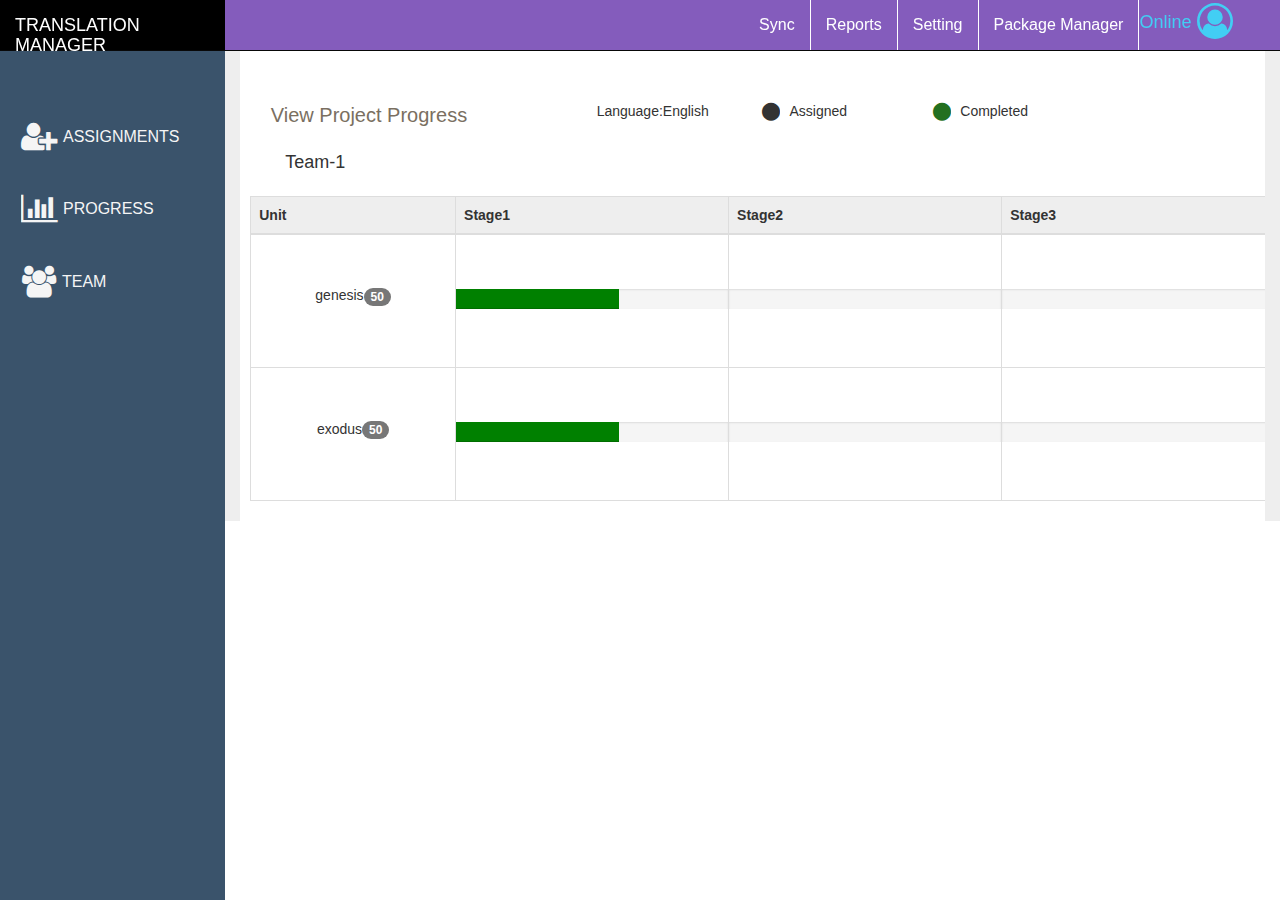
==== dashboard.html @ fa8fcc3e "change alignment of div and navbar" ====
<!DOCTYPE html>
<html lang="en">

<head>
		<link rel="stylesheet" href="https://cdnjs.cloudflare.com/ajax/libs/font-awesome/4.7.0/css/font-awesome.min.css">
    <meta charset="utf-8">
    <meta http-equiv="X-UA-Compatible" content="IE=edge">
    <meta name="viewport" content="width=device-width, initial-scale=1">
    <meta name="description" content="">
    <meta name="author" content="">

    <title></title>

    <!-- Bootstrap Core CSS -->
    <link href="css/bootstrap.min.css" rel="stylesheet">

    <!-- Custom CSS -->
    <link href="css/sb-admin.css" rel="stylesheet">

    <!-- Morris Charts CSS -->
    <link href="css/plugins/morris.css" rel="stylesheet">
    <!-- Custom Alignments -->
     <link href="css/progress.css" rel="stylesheet">
      <!--<link href="css/bootstrap-rtl.css" rel="stylesheet">-->
    
</head>
<body>
    <!-- center the page in the middle of the site .-->
  <div id="wrapper">
    <!--navigate the link-->
    <div class="navbar navbar-inverse navbar-fixed-top">
      <div class="navbar-header">
        <button type="button" class="navbar-toggle" data-toggle="collapse" data-target=".navbar-collapse">
        </button>
        <a class="navbar-brand" href="#">TRANSLATION MANAGER</a>
      </div>
    <div class="collapse navbar-collapse">
      <ul class="nav navbar-nav  navbar-right top-nav">
  	    <li><a href="#">Sync</a></li>
  	    <li><a href="#">Reports</a></li>
  	    <li><a href="#">Setting</a></li>
  	    <li><a href="#">Package Manager</a></li> 
  	    <li class="li-text-align"><p class="p1"><a href="#">Online<i class="fa fa-large fa-user-circle-o"></i></a></p></li>
      </ul>    
    </div><!--/.nav-collapse -->
    </div><!--/.navbar -->
  <div class="row-offcanvas row-offcanvas-left">
    <div id="sidebar" class="sidebar-offcanvas">
      <div class="collapse navbar-collapse navbar-ex1-collapse">
      <!--unordered list of links-->
        <ul class="nav navbar-nav side-nav">
          <li><a href="index.html"><i class="fa fa-large fa-user-plus"></i>ASSIGNMENTS </a></li>
          <li> <a href="charts.html"><i class="fa fa-large fa-bar-chart"></i>PROGRESS</a></li>
          <li><a href="tables.html"><i class="fa fa-large fa-users"></i>TEAM</a></li>
        </ul>
      </div>  
    </div>
  </div>

  <div id="page-wrapper">
  <!--Turn any fixed-width grid layout into a full-width layout-->
    <div class="container-fluid">
    <!-- fisrt row of page -->
      <div class="row row-boxing">
      <!--column of row-->
        <div class="row row-margin">
          <div class="col col-lg-4 col-text-font">View Project Progress</div>
          <div class="col col-lg-2 col-align-center">Language:English</div>      
          <div class="col col-lg-2 col-align-right"><i class="fa fa-small fa-circle"></i>Assigned</div>
          <div class="col col-lg-2 col-align-right"><i class="fa-small-color fa fa-circle"></i>Completed</div>
        </div>
      <div id="main">
      	<div class="row team-align">
          <div class="col-lg-12">
            <div class="div-align">Team-1</div>
          </div>
        </div>
  			<div class="row">
  			<div class="table-responsive">
  		      	<table class="table table-bordered table-hover">
  		          <thead>
  		              <tr class="tr-color">
  		                  <th>Unit</th>
  		                  <th>Stage1</th>
  		                  <th>Stage2</th>
  		                  <th>Stage3</th>
  		              </tr>
  		          </thead>
  		          <tbody>
  		              <tr>
  		                <td class="td-width">
  		                  	<p class="td-text-align">genesis<span class="badge">50</span></p>	
  						</td>
  		                <td>
  		                  	<div class="progress">
  							<div class="progress-bar" role="progressbar" aria-valuenow="50" aria-valuemin="0" aria-valuemax="100" style="width:60%">
  							<span class="sr-only">70% Complete</span>
  							</div>
  							</div>
  		                </td>
  		                <td>
  	                	  	<div class="progress">
  							<div class="progress-bar" role="progressbar" aria-valuenow="50" aria-valuemin="0" aria-valuemax="100" style="width:0%">
  									<span class="sr-only">70% Complete</span>
  							</div>
  							</div>
  						</td>
  	                  	<td>
  		                  	<div class="progress">
  								<div class="progress-bar" role="progressbar" aria-valuenow="50" aria-valuemin="0" aria-valuemax="100" style="width:0%">
  										<span class="sr-only">70% Complete</span>
  							</div>
  							</div>
  		                </td>
  		              </tr>
  		              <tr>
  		                  	<td>
  		                  		<p class="td-text-align">exodus<span class="badge">50</span></p>	
  		                  	</td>
  		                  	<td>
  		                  		<div class="progress">
  									<div class="progress-bar" role="progressbar" aria-valuenow="50" aria-valuemin="0" aria-valuemax="100" style="width:60%">
  										<span class="sr-only">70% Complete</span>
  									</div>
  								</div>
  		                  	</td>
  		                  	<td>
  		                  		<div class="progress">
  									<div class="progress-bar" role="progressbar" aria-valuenow="50" aria-valuemin="0" aria-valuemax="100" style="width:0%">
  										<span class="sr-only">70% Complete</span>
  									</div>
  								</div>
  							</td>
  		                  	<td>
  		                  		<div class="progress">
  									<div class="progress-bar" role="progressbar" aria-valuenow="50" aria-valuemin="0" aria-valuemax="100" style="width:0%">
  										<span class="sr-only">70% Complete</span>
  									</div>
  								</div>
  		                  	</td>
  		              	</tr>
  		          	</tbody>
  		      	</table>
		 	      </div>
          </div>
  	    </div>
  	  </div>   
    </div>
  </div>
  </div>
</body>
</html>
---- css/sb-admin.css ----
/*!
 * Start Bootstrap - SB Admin (http://startbootstrap.com/)
 * Copyright 2013-2016 Start Bootstrap
 * Licensed under MIT (https://github.com/BlackrockDigital/startbootstrap/blob/gh-pages/LICENSE)
 */

/* Global Styles */

body {
    margin-top: 100px;
    background-color: #222;
}

@media(min-width:768px) {
    body {
        margin-top: 50px;
    }
}

#wrapper {
    padding-left: 0;
}

#page-wrapper {
    width: 100%;
    padding:0;
    background-color:white;
}

.huge {
    font-size: 50px;
    line-height: normal;
}

@media(min-width:768px) {
    #wrapper {
        padding-left: 225px;
    }

    #page-wrapper {
        padding: 10px;
    }
}

/* Top Navigation */

.top-nav {
    padding: 0 15px;
}

.top-nav>li {
    display: inline-block;
    float: left;
}

.top-nav>li>a {
    padding-top: 15px;
    padding-bottom: 15px;
    line-height: 20px;
    color: #999;
}

.top-nav>li>a:hover,
.top-nav>li>a:focus,
.top-nav>.open>a,
.top-nav>.open>a:hover,
.top-nav>.open>a:focus {
    color: #fff;
    background-color: #000;
}

.top-nav>.open>.dropdown-menu {
    float: left;
    position: absolute;
    margin-top: 0;
    border: 1px solid rgba(0,0,0,.15);
    border-top-left-radius: 0;
    border-top-right-radius: 0;
    background-color: #fff;
    -webkit-box-shadow: 0 6px 12px rgba(0,0,0,.175);
    box-shadow: 0 6px 12px rgba(0,0,0,.175);
}

.top-nav>.open>.dropdown-menu>li>a {
    white-space: normal;
}

ul.message-dropdown {
    padding: 0;
    max-height: 250px;
    overflow-x: hidden;
    overflow-y: auto;
}

li.message-preview {
    width: 275px;
    border-bottom: 1px solid rgba(0,0,0,.15);
}

li.message-preview>a {
    padding-top: 15px;
    padding-bottom: 15px;
}

li.message-footer {
    margin: 5px 0;
}

ul.alert-dropdown {
    width: 200px;
}

/* Side Navigation */

@media(min-width:768px) {
    .side-nav {
        position: fixed;
        top: 51px;
        left: 225px;
        width: 225px;
        margin-left: -225px;
        border: none;
        border-radius: 0;
        overflow-y: auto;
        background-color: #222;
        bottom: 0;
        overflow-x: hidden;
        padding-bottom: 40px;
    }

    .side-nav>li>a {
        width: 225px;
    }

    .side-nav li a:hover,
    .side-nav li a:focus {
        outline: none;
        background-color: #000 !important;
    }
}

.side-nav>li>ul {
    padding: 0;
}

.side-nav>li>ul>li>a {
    display: block;
    padding: 10px 15px 10px 38px;
    text-decoration: none;
    color: #999;
}

.side-nav>li>ul>li>a:hover {
    color: #fff;
}

/* Flot Chart Containers */

.flot-chart {
    display: block;
    height: 400px;
}

.flot-chart-content {
    width: 100%;
    height: 100%;
}

/* Custom Colored Panels */

.huge {
    font-size: 40px;
}

.panel-green {
    border-color: #5cb85c;
}

.panel-green > .panel-heading {
    border-color: #5cb85c;
    color: #fff;
    background-color: #5cb85c;
}

.panel-green > a {
    color: #5cb85c;
}

.panel-green > a:hover {
    color: #3d8b3d;
}

.panel-red {
    border-color: #d9534f;
}

.panel-red > .panel-heading {
    border-color: #d9534f;
    color: #fff;
    background-color: #d9534f;
}

.panel-red > a {
    color: #d9534f;
}

.panel-red > a:hover {
    color: #b52b27;
}

.panel-yellow {
    border-color: #f0ad4e;
}

.panel-yellow > .panel-heading {
    border-color: #f0ad4e;
    color: #fff;
    background-color: #f0ad4e;
}

.panel-yellow > a {
    color: #f0ad4e;
}

.panel-yellow > a:hover {
    color: #df8a13;
}
---- css/plugins/morris.css ----
.morris-hover{position:absolute;z-index:1000}.morris-hover.morris-default-style{border-radius:10px;padding:6px;color:#666;background:rgba(255,255,255,0.8);border:solid 2px rgba(230,230,230,0.8);font-family:sans-serif;font-size:12px;text-align:center}.morris-hover.morris-default-style .morris-hover-row-label{font-weight:bold;margin:0.25em 0}
.morris-hover.morris-default-style .morris-hover-point{white-space:nowrap;margin:0.1em 0}
---- css/progress.css ----
body{
  background-color:white;
}
.navbar-inverse{
  background-color: #845cbc !important;
  }
.navbar-header{
  background-color: #000000;
  float:left;
  width:225px;
  }
.table {
width: 100%;
max-width: 100%;
margin-bottom:2%;
margin-left: 1%;
  }
.thead{
padding:20% !important;
  }
.side-nav{
background-color: #3a536b !important;
padding-top: 3%;
  }
  .side-nav>li{
  padding-top: 10%;
  }
.progress{
padding:0px;
border-radius: 0px;
margin-top:20%;
margin-bottom:20%;

  }
  .row{
    margin-left: 0%;
    margin-right: 0%;
    }
.progress-bar{
background-color: green;
  }
table>tbody>tr>td{
padding:0% !important
  } 
.progress-bar-color{
  }
.td-text-align{
text-align:center;
padding-top:25%;
padding-bottom:25%; 
  }
.tr-color{
background-color:#eeeeee; 
  }
.td-width{
width:20%;
  }
.col-align-center{
font-size:14px; 
  }
.col-align-right{
    float: right;
    flex-direction: row;
}
.col-text-font{
font-size:20px;
color:#7a6f61;
padding-left: 3%;
  }
.row-boxing{
padding-top:5%;
background-color:white;
  }
.top-nav>li>a{
font-size: 16px;
color:white !important; 
border-right: 1px solid white;
font-family: Arial, Helvetica, sans-serif;
  }
  .top-nav>li {
    display: inline-block;
    float: left;
}
.fa>p>a>i {
color:#42cef4;
  }
.top-nav>li>p>a{
font-size: 18px;
color:#42cef4;
  }
.p1 {
padding-bottom: 0px;    
padding-top: 10%;
  }
.navbar-inverse .navbar-brand {
color: #f5f5f5;
  }
  table>tbody>tr>td{
          padding:0% !important
          
        }
.fa-large{
margin-left: 20px;
transform:scale(2,2);
padding-right:10px; 
  }
.side-nav>li>a{
font-size: 16px;
color:#f5f5f5;
font-family: Arial, Helvetica, sans-serif;
  }
.div-align{
font-size:18px;
padding-left:1%;
background-color: white;
margin-bottom:2%;
  }
.fa-small-color{
  padding-right:10px;
color:#237020;
transform:scale(1.5,1.5);
  }
  .fa-small{
  padding-right:10px;
  transform:scale(1.5,1.5);
  }
.navbar-right {
float: right !important;
margin-right:2%;
  }
  .th-text-align{
    text-align: center;
    background-color:#dbdcff;
}
  #page-wrapper {
    width: 100%;
    padding: 0;
    background-color: #eee;
}
.team-align{
  padding-left:2%;
  padding-top:2%;
}
#main {
  height:100%;
  overflow:auto;
}
.row-margin{
  display:flex;
  -webkit-flex;
}
#sidebar {
  width: inherit;
  min-width: 220px;
  max-width: 220px;
  background-color:#f5f5f5;
  float: left;
  height:100%;
  position:relative;
  overflow-y:auto;
  overflow-x:hidden;
}

@media screen and (max-width: 768px) {
  .row-offcanvas {
    position: relative;
    -webkit-transition: all 0.25s ease-out;
    -moz-transition: all 0.25s ease-out;
    transition: all 0.25s ease-out;
    width:calc(100% + 220px);
  }
    
  .row-offcanvas-left
  {
    left: -220px;
  }

  .row-offcanvas-left.active {
    left: 0;
  }

  .sidebar-offcanvas {
    position: absolute;
    top: 0;
  }
}
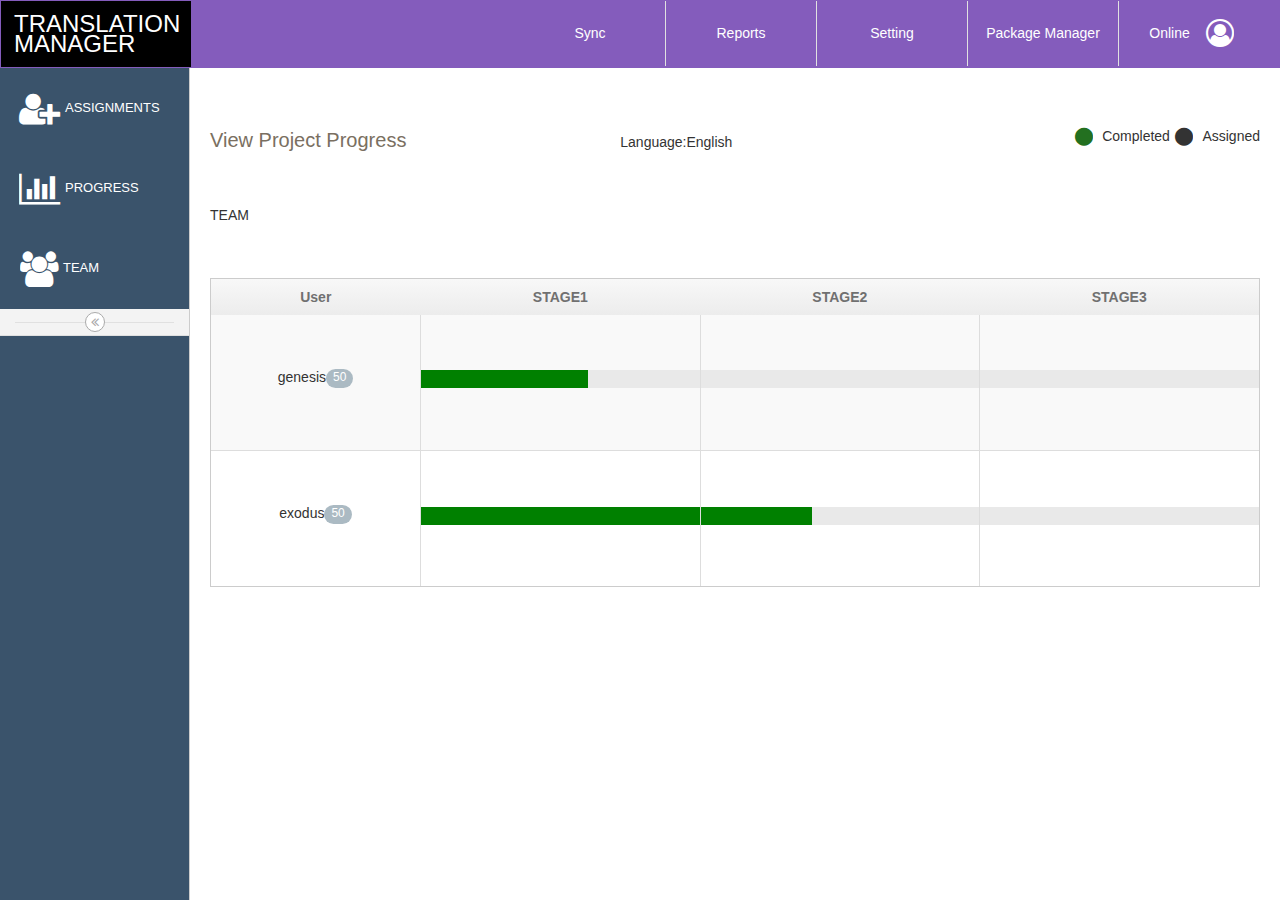
==== commit 5254d283: "dashboard changed" ====
--- a/dashboard.html
+++ b/dashboard.html
@@ -1,153 +1,380 @@
-
 <!DOCTYPE html>
 <html lang="en">
-
-<head>
+	<head>
+		<meta http-equiv="X-UA-Compatible" content="IE=edge,chrome=1" />
+		<meta charset="utf-8" />
+		<title>Dashoard</title>
+
+		<meta name="description" content="Draggabble Widget Boxes with Persistent Position and State" />
+		<meta name="viewport" content="width=device-width, initial-scale=1.0, maximum-scale=1.0" />
+
+		<!-- bootstrap & fontawesome -->
+		<link rel="stylesheet" href="assets/css/bootstrap.min.css" />
+		<link rel="stylesheet" href="assets/css/ace.min.css" class="ace-main-stylesheet" id="main-ace-style" />
 		<link rel="stylesheet" href="https://cdnjs.cloudflare.com/ajax/libs/font-awesome/4.7.0/css/font-awesome.min.css">
-    <meta charset="utf-8">
-    <meta http-equiv="X-UA-Compatible" content="IE=edge">
-    <meta name="viewport" content="width=device-width, initial-scale=1">
-    <meta name="description" content="">
-    <meta name="author" content="">
-
-    <title></title>
-
-    <!-- Bootstrap Core CSS -->
-    <link href="css/bootstrap.min.css" rel="stylesheet">
-
-    <!-- Custom CSS -->
-    <link href="css/sb-admin.css" rel="stylesheet">
-
-    <!-- Morris Charts CSS -->
-    <link href="css/plugins/morris.css" rel="stylesheet">
-    <!-- Custom Alignments -->
-     <link href="css/progress.css" rel="stylesheet">
-      <!--<link href="css/bootstrap-rtl.css" rel="stylesheet">-->
-    
-</head>
-<body>
-    <!-- center the page in the middle of the site .-->
-  <div id="wrapper">
-    <!--navigate the link-->
-    <div class="navbar navbar-inverse navbar-fixed-top">
-      <div class="navbar-header">
-        <button type="button" class="navbar-toggle" data-toggle="collapse" data-target=".navbar-collapse">
-        </button>
-        <a class="navbar-brand" href="#">TRANSLATION MANAGER</a>
-      </div>
-    <div class="collapse navbar-collapse">
-      <ul class="nav navbar-nav  navbar-right top-nav">
-  	    <li><a href="#">Sync</a></li>
-  	    <li><a href="#">Reports</a></li>
+    <link rel="stylesheet" href="assets/css/dashboard.css" />
+		<script src="assets/js/ace-extra.min.js"></script>
+	</head>
+	<body class="no-skin">
+		<div id="navbar" class="navbar navbar-default ace-save-state">
+			<div class="navbar-container ace-save-state" id="navbar-container">
+				<button type="button" class="navbar-toggle menu-toggler pull-left" id="menu-toggler" data-target="#sidebar">
+					<span class="sr-only">Toggle sidebar</span>
+
+					<span class="icon-bar"></span>
+
+					<span class="icon-bar"></span>
+
+					<span class="icon-bar"></span>
+				</button>
+
+				<div class="navbar-header pull-left">
+					<a href="index.html" class="navbar-brand">
+						<div class="row">TRANSLATION</div>
+						<div class="row">MANAGER</div>	
+					</a>
+				</div>
+
+				<div class="navbar-buttons navbar-header pull-right" role="navigation">
+					<ul class="nav ace-nav">
+						 <li><a href="#">Sync</a></li>
+						 <li><a href="#">Reports</a></li>
   	    <li><a href="#">Setting</a></li>
   	    <li><a href="#">Package Manager</a></li> 
-  	    <li class="li-text-align"><p class="p1"><a href="#">Online<i class="fa fa-large fa-user-circle-o"></i></a></p></li>
-      </ul>    
-    </div><!--/.nav-collapse -->
-    </div><!--/.navbar -->
-  <div class="row-offcanvas row-offcanvas-left">
-    <div id="sidebar" class="sidebar-offcanvas">
-      <div class="collapse navbar-collapse navbar-ex1-collapse">
-      <!--unordered list of links-->
-        <ul class="nav navbar-nav side-nav">
-          <li><a href="index.html"><i class="fa fa-large fa-user-plus"></i>ASSIGNMENTS </a></li>
-          <li> <a href="charts.html"><i class="fa fa-large fa-bar-chart"></i>PROGRESS</a></li>
-          <li><a href="tables.html"><i class="fa fa-large fa-users"></i>TEAM</a></li>
-        </ul>
-      </div>  
-    </div>
-  </div>
-
-  <div id="page-wrapper">
-  <!--Turn any fixed-width grid layout into a full-width layout-->
-    <div class="container-fluid">
-    <!-- fisrt row of page -->
-      <div class="row row-boxing">
-      <!--column of row-->
-        <div class="row row-margin">
-          <div class="col col-lg-4 col-text-font">View Project Progress</div>
-          <div class="col col-lg-2 col-align-center">Language:English</div>      
-          <div class="col col-lg-2 col-align-right"><i class="fa fa-small fa-circle"></i>Assigned</div>
-          <div class="col col-lg-2 col-align-right"><i class="fa-small-color fa fa-circle"></i>Completed</div>
-        </div>
-      <div id="main">
-      	<div class="row team-align">
-          <div class="col-lg-12">
-            <div class="div-align">Team-1</div>
-          </div>
-        </div>
-  			<div class="row">
-  			<div class="table-responsive">
-  		      	<table class="table table-bordered table-hover">
-  		          <thead>
-  		              <tr class="tr-color">
-  		                  <th>Unit</th>
-  		                  <th>Stage1</th>
-  		                  <th>Stage2</th>
-  		                  <th>Stage3</th>
-  		              </tr>
-  		          </thead>
-  		          <tbody>
-  		              <tr>
-  		                <td class="td-width">
-  		                  	<p class="td-text-align">genesis<span class="badge">50</span></p>	
-  						</td>
-  		                <td>
-  		                  	<div class="progress">
-  							<div class="progress-bar" role="progressbar" aria-valuenow="50" aria-valuemin="0" aria-valuemax="100" style="width:60%">
-  							<span class="sr-only">70% Complete</span>
-  							</div>
-  							</div>
-  		                </td>
-  		                <td>
-  	                	  	<div class="progress">
-  							<div class="progress-bar" role="progressbar" aria-valuenow="50" aria-valuemin="0" aria-valuemax="100" style="width:0%">
-  									<span class="sr-only">70% Complete</span>
-  							</div>
-  							</div>
-  						</td>
-  	                  	<td>
-  		                  	<div class="progress">
-  								<div class="progress-bar" role="progressbar" aria-valuenow="50" aria-valuemin="0" aria-valuemax="100" style="width:0%">
-  										<span class="sr-only">70% Complete</span>
-  							</div>
-  							</div>
-  		                </td>
-  		              </tr>
-  		              <tr>
-  		                  	<td>
-  		                  		<p class="td-text-align">exodus<span class="badge">50</span></p>	
-  		                  	</td>
-  		                  	<td>
-  		                  		<div class="progress">
-  									<div class="progress-bar" role="progressbar" aria-valuenow="50" aria-valuemin="0" aria-valuemax="100" style="width:60%">
-  										<span class="sr-only">70% Complete</span>
-  									</div>
-  								</div>
-  		                  	</td>
-  		                  	<td>
-  		                  		<div class="progress">
-  									<div class="progress-bar" role="progressbar" aria-valuenow="50" aria-valuemin="0" aria-valuemax="100" style="width:0%">
-  										<span class="sr-only">70% Complete</span>
-  									</div>
-  								</div>
-  							</td>
-  		                  	<td>
-  		                  		<div class="progress">
-  									<div class="progress-bar" role="progressbar" aria-valuenow="50" aria-valuemin="0" aria-valuemax="100" style="width:0%">
-  										<span class="sr-only">70% Complete</span>
-  									</div>
-  								</div>
-  		                  	</td>
-  		              	</tr>
-  		          	</tbody>
-  		      	</table>
-		 	      </div>
-          </div>
-  	    </div>
-  	  </div>   
-    </div>
-  </div>
-  </div>
-</body>
+  	    <li class="li-text-align"><a href="#">Online<i class="fa fa-large fa-user-circle-o"></i></a></li>
+						</ul>
+				</div>
+			</div><!-- /.navbar-container -->
+		</div>
+		<div class="main-container ace-save-state" id="main-container">
+			<div id="sidebar" class="sidebar  responsive  ace-save-state">
+				<ul class="nav nav-list">
+          <li><a href="#"><i class="menu-icon fa fa-large fa-user-plus"></i>ASSIGNMENTS </a></li>
+          <li> <a href="#"><i class="menu-icon fa fa-large fa-bar-chart"></i>PROGRESS</a></li>
+          <li><a href="#"><i class="menu-icon fa fa-large fa-users"></i>TEAM</a></li>
+				</ul><!-- /.nav-list -->
+
+				<div class="sidebar-toggle sidebar-collapse" id="sidebar-collapse">
+					<i id="sidebar-toggle-icon" class="ace-icon fa fa-angle-double-left ace-save-state" data-icon1="ace-icon fa fa-angle-double-left" data-icon2="ace-icon fa fa-angle-double-right"></i>
+				</div>
+			</div>
+
+			<div class="main-content">
+				<div class="main-content-inner">	
+					<div class="page-content">
+						<div class="row row-spacing">
+							<div class=" col-lg-12">
+				        <span class="span-text-font">View Project Progress</span>
+				        <span class="span-align-center">Language:English</span>       
+				        <span class="span-align"><i class="fa fa-small fa-circle"></i>Assigned</span>
+				        <span class="span-align-right"><i class="fa-small-color fa fa-circle"></i>Completed</span>
+				      </div>
+				      </div>
+				      <div class="row row-spacing">
+								<div class=" col-lg-12">TEAM</div>
+							</div>
+									<div class="row row-spacing">								
+										<div class="col-xs-12 col-sm-12 widget-container-col" id="widget-container-col-2">
+											<div class="widget-box widget-color-blue" id="widget-box-2">
+												<div class="widget-body">
+													<div class="widget-main no-padding">
+														<table class="table table-striped table-bordered table-hover">
+															<thead class="thin-border-bottom">
+																<tr>
+																	<th class="head-text-align">
+																		User
+																	</th>
+																	<th class="head-text-align">
+																		STAGE1
+																	</th>
+																	<th class="head-text-align">STAGE2</th>
+																	<th class="head-text-align">STAGE3</th>
+																</tr>
+															</thead>
+
+															<tbody>
+																 <tr>
+                    <!--table-data-->
+                      <td class="td-width">
+                      <!--data of unit-->
+                      	<p class="td-text-align">genesis<span class="badge">50</span></p>	
+											</td>
+                      <!--table-data-->
+                      <td>
+                      <!--progressbar-->
+                      	<div class="progress progress-bar-color">
+													<div class="progress-bar" role="progressbar" aria-valuenow="50" aria-valuemin="0" aria-valuemax="100" style="width:60%">
+														<span class="sr-only">70% Complete</span>
+													</div>
+												</div>
+                      </td>
+                      <td>
+                      <!--progressbar-->
+                    	  <div class="progress">
+													<div class="progress-bar" role="progressbar" aria-valuenow="50" aria-valuemin="0" aria-valuemax="100" style="width:0%">
+														<span class="sr-only">70% Complete</span>
+													</div>
+												</div>
+                      </td>
+                      <!--table-data-->
+                      <td>
+                      	<div class="progress">
+													<div class="progress-bar" role="progressbar" aria-valuenow="50" aria-valuemin="0" aria-valuemax="100" style="width:0%">
+														<span class="sr-only">70% Complete</span>
+													</div>
+												</div>
+                      </td>
+                    </tr>
+                    <tr>
+                    <!--table-data-->
+                      <td>
+                      <!--data of unit-->
+                      		<p class="td-text-align">exodus<span class="badge">50</span></p>	
+                      </td>
+                      <td>
+                      <!--progressbar-->
+                      	<div class="progress">
+  												<div class="progress-bar" role="progressbar" aria-valuenow="50" aria-valuemin="0" aria-valuemax="100" style="width:100%">
+  													<span class="sr-only">70% Complete</span>
+  												</div>
+  											</div>
+                      </td>
+                      <!--table-data-->
+                      <td>
+                      <!--progressbar-->
+                      	<div class="progress">
+  												<div class="progress-bar" role="progressbar" aria-valuenow="50" aria-valuemin="0" aria-valuemax="100" style="width:40%">
+  													<span class="sr-only">70% Complete</span>
+  												</div>
+  											</div>
+                      </td>
+                      <!--table-data-->
+                      <td>
+                      <!--progressbar-->
+                      	<div class="progress">
+  												<div class="progress-bar" role="progressbar" aria-valuenow="50" aria-valuemin="0" aria-valuemax="100" style="width:0%">
+  													<span class="sr-only">70% Complete</span>
+  												</div>
+  											</div>
+                      </td>
+                    </tr>   	
+								</tbody>
+							</table>
+						</div>
+					</div>
+				</div>
+			</div><!-- /.span -->
+		</div>
+
+							
+				</div>
+			</div>
+
+
+		<!-- basic scripts -->
+
+		<!--[if !IE]> -->
+		<script src="assets/js/jquery-2.1.4.min.js"></script>
+
+		<!-- <![endif]-->
+
+		<!--[if IE]>
+<script src="assets/js/jquery-1.11.3.min.js"></script>
+<![endif]-->
+		
+		<script src="assets/js/bootstrap.min.js"></script>
+
+		<!-- page specific plugin scripts -->
+		<script src="assets/js/jquery-ui.custom.min.js"></script>
+		<script src="assets/js/jquery.ui.touch-punch.min.js"></script>
+
+		<!-- ace scripts -->
+		<script src="assets/js/ace-elements.min.js"></script>
+		<script src="assets/js/ace.min.js"></script>
+
+		<!-- inline scripts related to this page -->
+		<script type="text/javascript">
+			jQuery(function($) {
+			
+				$('#simple-colorpicker-1').ace_colorpicker({pull_right:true}).on('change', function(){
+					var color_class = $(this).find('option:selected').data('class');
+					var new_class = 'widget-box';
+					if(color_class != 'default')  new_class += ' widget-color-'+color_class;
+					$(this).closest('.widget-box').attr('class', new_class);
+				});
+			
+			
+				// scrollables
+				$('.scrollable').each(function () {
+					var $this = $(this);
+					$(this).ace_scroll({
+						size: $this.attr('data-size') || 100,
+						//styleClass: 'scroll-left scroll-margin scroll-thin scroll-dark scroll-light no-track scroll-visible'
+					});
+				});
+				$('.scrollable-horizontal').each(function () {
+					var $this = $(this);
+					$(this).ace_scroll(
+					  {
+						horizontal: true,
+						styleClass: 'scroll-top',//show the scrollbars on top(default is bottom)
+						size: $this.attr('data-size') || 500,
+						mouseWheelLock: true
+					  }
+					).css({'padding-top': 12});
+				});
+				
+				$(window).on('resize.scroll_reset', function() {
+					$('.scrollable-horizontal').ace_scroll('reset');
+				});
+			
+				
+				$('#id-checkbox-vertical').prop('checked', false).on('click', function() {
+					$('#widget-toolbox-1').toggleClass('toolbox-vertical')
+					.find('.btn-group').toggleClass('btn-group-vertical')
+					.filter(':first').toggleClass('hidden')
+					.parent().toggleClass('btn-toolbar')
+				});
+			
+				/**
+				//or use slimScroll plugin
+				$('.slim-scrollable').each(function () {
+					var $this = $(this);
+					$this.slimScroll({
+						height: $this.data('height') || 100,
+						railVisible:true
+					});
+				});
+				*/
+				
+			
+				/**$('.widget-box').on('setting.ace.widget' , function(e) {
+					e.preventDefault();
+				});*/
+			
+				/**
+				$('.widget-box').on('show.ace.widget', function(e) {
+					//e.preventDefault();
+					//this = the widget-box
+				});
+				$('.widget-box').on('reload.ace.widget', function(e) {
+					//this = the widget-box
+				});
+				*/
+			
+				//$('#my-widget-box').widget_box('hide');
+			
+				
+			
+				// widget boxes
+				// widget box drag & drop example
+			    $('.widget-container-col').sortable({
+			        connectWith: '.widget-container-col',
+					items:'> .widget-box',
+					handle: ace.vars['touch'] ? '.widget-title' : false,
+					cancel: '.fullscreen',
+					opacity:0.8,
+					revert:true,
+					forceHelperSize:true,
+					placeholder: 'widget-placeholder',
+					forcePlaceholderSize:true,
+					tolerance:'pointer',
+					start: function(event, ui) {
+						//when an element is moved, it's parent becomes empty with almost zero height.
+						//we set a min-height for it to be large enough so that later we can easily drop elements back onto it
+						ui.item.parent().css({'min-height':ui.item.height()})
+						//ui.sender.css({'min-height':ui.item.height() , 'background-color' : '#F5F5F5'})
+					},
+					update: function(event, ui) {
+						ui.item.parent({'min-height':''})
+						//p.style.removeProperty('background-color');
+			
+						
+						//save widget positions
+						var widget_order = {}
+						$('.widget-container-col').each(function() {
+							var container_id = $(this).attr('id');
+							widget_order[container_id] = []
+							
+							
+							$(this).find('> .widget-box').each(function() {
+								var widget_id = $(this).attr('id');
+								widget_order[container_id].push(widget_id);
+								//now we know each container contains which widgets
+							});
+						});
+						
+						ace.data.set('demo', 'widget-order', widget_order, null, true);
+					}
+			    });
+				
+				
+				///////////////////////
+			
+				//when a widget is shown/hidden/closed, we save its state for later retrieval
+				$(document).on('shown.ace.widget hidden.ace.widget closed.ace.widget', '.widget-box', function(event) {
+					var widgets = ace.data.get('demo', 'widget-state', true);
+					if(widgets == null) widgets = {}
+			
+					var id = $(this).attr('id');
+					widgets[id] = event.type;
+					ace.data.set('demo', 'widget-state', widgets, null, true);
+				});
+			
+			
+				(function() {
+					//restore widget order
+					var container_list = ace.data.get('demo', 'widget-order', true);
+					if(container_list) {
+						for(var container_id in container_list) if(container_list.hasOwnProperty(container_id)) {
+			
+							var widgets_inside_container = container_list[container_id];
+							if(widgets_inside_container.length == 0) continue;
+							
+							for(var i = 0; i < widgets_inside_container.length; i++) {
+								var widget = widgets_inside_container[i];
+								$('#'+widget).appendTo('#'+container_id);
+							}
+			
+						}
+					}
+					
+					
+					//restore widget state
+					var widgets = ace.data.get('demo', 'widget-state', true);
+					if(widgets != null) {
+						for(var id in widgets) if(widgets.hasOwnProperty(id)) {
+							var state = widgets[id];
+							var widget = $('#'+id);
+							if
+							(
+								(state == 'shown' && widget.hasClass('collapsed'))
+								||
+								(state == 'hidden' && !widget.hasClass('collapsed'))
+							) 
+							{
+								widget.widget_box('toggleFast');
+							}
+							else if(state == 'closed') {
+								widget.widget_box('closeFast');
+							}
+						}
+					}
+					
+					
+					$('#main-widget-container').removeClass('invisible');
+					
+					
+					//reset saved positions and states
+					$('#reset-widgets').on('click', function() {
+						ace.data.remove('demo', 'widget-state');
+						ace.data.remove('demo', 'widget-order');
+						document.location.reload();
+					});
+				
+				})();
+			
+			});
+		</script>
+	</body>
 </html>
--- a/assets/css/ace.min.css
+++ b/assets/css/ace.min.css
@@ -0,0 +1 @@
+.main-content,body,html{min-height:100%}.alert,.well{border-radius:0}.nav-list>li .submenu>li>a:hover,.nav-list>li>a,a:active,a:focus{text-decoration:none}html{position:relative}body{background-color:#E4E6E9;padding-bottom:0;font-family:'Open Sans';font-size:13px;color:#393939;line-height:1.5}h1,h2,h3,h4,h5,h6{font-family:"Open Sans","Helvetica Neue",Helvetica,Arial,sans-serif}.main-container:before{display:block;content:"";position:absolute;z-index:-2;width:100%;max-width:inherit;bottom:0;top:0;background-color:#FFF}.main-container.container,.rtl .main-container.container{padding-left:0;padding-right:0}.main-container.container:before{-webkit-box-shadow:0 0 0 1px rgba(0,0,0,.1);box-shadow:0 0 0 1px rgba(0,0,0,.1);width:inherit}@media (max-width:767px){.main-container.container:before{-webkit-box-shadow:none;box-shadow:none;width:100%}}.main-content{margin-left:0;padding:0}.main-content:after,.main-content:before{content:" ";display:table}.nav-list li.active>a:after,.nav-list>li:before,.nav-list>li>.submenu:before,.nav-list>li>.submenu>li:before,.sidebar .sidebar-toggle:before,.sidebar.menu-min .nav-list>li>.submenu:after,.sidebar:before,li.divider:before{content:""}.main-content:after{clear:both}.sidebar+.main-content{margin-left:190px}.page-content{background-color:#FFF;position:relative;margin:0;padding:8px 20px 24px}.page-header{margin:0 0 12px;border-bottom:1px dotted #E2E2E2;padding-bottom:16px;padding-top:7px}.page-header h1{padding:0;margin:0 8px;font-size:24px;font-weight:lighter;color:#2679B5}h1,h2,h3,h4,h5,h6{font-weight:400}.page-header h1 small{margin:0 6px;font-size:14px;font-weight:400;color:#8089A0}h1.block,h2.block,h3.block,h4.block,h5.block,h6.block{margin-bottom:16px}.ajax-loading-overlay{position:absolute;z-index:1999;left:0;right:0;top:0;bottom:0;background-color:rgba(255,255,255,.5);filter:progid:DXImageTransform.Microsoft.gradient( startColorstr='#80FFFFFF', endColorstr='#80FFFFFF', GradientType=0 )}.ajax-loading-overlay>.ajax-loading-icon{position:relative;left:8px;top:8px}.ajax-loading-overlay.content-loaded{background-color:rgba(255,255,255,.4);filter:progid:DXImageTransform.Microsoft.gradient( startColorstr='#66FFFFFF', endColorstr='#66FFFFFF', GradientType=0 )}.ajax-loading-overlay.almost-loaded{background-color:rgba(255,255,255,.3);filter:progid:DXImageTransform.Microsoft.gradient( startColorstr='#4CFFFFFF', endColorstr='#4CFFFFFF', GradientType=0 )}.ajax-loading-overlay.ajax-overlay-body{position:fixed;z-index:2999}.ajax-loading-overlay.ajax-overlay-body>.ajax-loading-icon{left:8px;top:8px}.ace-icon{text-align:center}h1{font-size:32px}h1.smaller{font-size:31px}h1.bigger{font-size:33px}h2{font-size:26px}h2.smaller{font-size:25px}h2.bigger{font-size:27px}h3{font-size:22px}h3.smaller{font-size:21px}h3.bigger{font-size:23px}h4{font-size:18px}h4.smaller{font-size:17px}h4.bigger{font-size:19px}h5{font-size:15px}h5.smaller{font-size:14px}h5.bigger{font-size:16px}h6{font-size:13px}h6.smaller{font-size:12px}h6.bigger{font-size:14px}ol,ul{padding:0;margin:0 0 10px 25px}ol.margin-5,ul.margin-5{margin-left:5px}ol.margin-10,ul.margin-10{margin-left:10px}ol.margin-15,ul.margin-15{margin-left:15px}ol.margin-20,ul.margin-20{margin-left:20px}li>ol,li>ul{margin-left:18px}.list-inline,.list-unstyled{margin-left:0}.list-inline>li>.ace-icon:first-child,.list-unstyled>li>.ace-icon:first-child{width:18px;text-align:center}.spaced>li{margin-top:9px;margin-bottom:9px}.spaced2>li{margin-top:15px;margin-bottom:15px}li.divider{margin-top:3px;margin-bottom:3px;height:0;font-size:0}.spaced>li.divider{margin-top:5px;margin-bottom:5px}.spaced2>li.divider{margin-top:8px;margin-bottom:8px}li.divider:before{display:inline-block}.blockquote-reverse,blockquote,blockquote.pull-right{border-color:#E5EAF1}pre.prettyprint{white-space:pre-wrap}.well h1,.well h2,.well h3,.well h4,.well h5,.well h6{margin-top:0}.well h1,.well h2,.well h3{line-height:36px}.alert{font-size:14px}.list-group-item,.no-radius,.pager>li>a,.pagination>li>a{border-radius:0!important}.alert .close{font-size:16px}.alert-block p+p{margin-top:10px}.pager>li>span,.pagination>li>span{border-width:1px;border-radius:0!important}.pager>li>a,.pagination>li>a{border-width:1px;border-color:#d4dfe3;color:#2283C5;background-color:#FAFAFA;margin:0 -1px 0 0;position:relative;z-index:auto}.pager>li>a:hover,.pagination>li>a:hover{color:#1c6ca2;background-color:#EAEFF2;border-color:#c1d1d7;z-index:1}.pager>li>a:focus,.pagination>li>a:focus{background-color:#eaeef2}.pager>li.disabled>a,.pager>li.disabled>a:hover,.pagination>li.disabled>a,.pagination>li.disabled>a:hover{background-color:#F9F9F9;border-color:#D9D9D9;z-index:auto}.pagination>li.active>a,.pagination>li.active>a:focus,.pagination>li.active>a:hover{background-color:#6FAED9;border-color:#6FAED9;color:#FFF;text-shadow:0 -1px 0 rgba(0,0,0,.25);z-index:2}.list-group{margin-left:auto}.lighter{font-weight:lighter}.bolder{font-weight:bolder}.inline{display:inline-block!important}.block{display:block!important}.align-center,.center{text-align:center!important}.align-left{text-align:left!important}.align-right{text-align:right!important}.align-justify{text-align:justify}.middle{vertical-align:middle}.align-middle{vertical-align:middle!important}.align-top{vertical-align:top!important}.align-bottom{vertical-align:bottom!important}.pos-rel,.position-relative{position:relative}.pos-abs,.position-absolute{position:absolute}.no-float{float:none!important}.line-height-normal{line-height:normal!important}.line-height-0{line-height:0!important}.line-height-1{line-height:1!important}.line-height-125{line-height:1.25!important}.line-height-150{line-height:1.5!important}.dark{color:#333!important}.white{color:#FFF!important}.red{color:#DD5A43!important}.red2{color:#E08374!important}.light-red{color:#F77!important}.blue{color:#478FCA!important}.light-blue{color:#93CBF9!important}.green{color:#69AA46!important}.light-green{color:#B0D877!important}.orange{color:#FF892A!important}.orange2{color:#FEB902!important}.light-orange{color:#FCAC6F!important}.purple{color:#A069C3!important}.pink{color:#C6699F!important}.pink2{color:#D6487E!important}.brown{color:brown!important}.grey{color:#777!important}.light-grey{color:#BBB!important}.bigger-110{font-size:110%!important}.bigger-120{font-size:120%!important}.bigger-130{font-size:130%!important}.bigger-140{font-size:140%!important}.bigger-150{font-size:150%!important}.bigger-160{font-size:160%!important}.bigger-170{font-size:170%!important}.bigger-180{font-size:180%!important}.bigger-190{font-size:190%!important}.bigger-200{font-size:200%!important}.bigger-210{font-size:210%!important}.bigger-220{font-size:220%!important}.bigger-230{font-size:230%!important}.bigger-240{font-size:240%!important}.bigger-250{font-size:250%!important}.bigger-260{font-size:260%!important}.bigger-270{font-size:270%!important}.bigger-280{font-size:280%!important}.bigger-290{font-size:290%!important}.bigger-300{font-size:300%!important}.bigger-115{font-size:115%!important}.bigger-125{font-size:125%!important}.bigger-175{font-size:175%!important}.bigger-225{font-size:225%!important}.bigger-275{font-size:275%!important}.smaller-90{font-size:90%!important}.smaller-80{font-size:80%!important}.smaller-70{font-size:70%!important}.smaller-60{font-size:60%!important}.smaller-50{font-size:50%!important}.smaller-40{font-size:40%!important}.smaller-30{font-size:30%!important}.smaller-20{font-size:20%!important}.smaller-75{font-size:75%!important}.width-20{width:20%!important}.width-30{width:30%!important}.width-35{width:35%!important}.width-40{width:40%!important}.width-45{width:45%!important}.width-50{width:50%!important}.width-55{width:55%!important}.width-60{width:60%!important}.width-65{width:65%!important}.width-70{width:70%!important}.width-80{width:80%!important}.width-85{width:85%!important}.width-90{width:90%!important}.width-95{width:95%!important}.width-100{width:100%!important}.width-75{width:75%!important}.width-25{width:25%!important}.width-auto{width:auto!important}.height-auto{height:auto!important}.no-padding{padding:0!important}.no-padding-bottom{padding-bottom:0!important}.no-padding-top{padding-top:0!important}.no-padding-left{padding-left:0!important}.no-padding-right{padding-right:0!important}.no-margin{margin:0!important}.no-margin-bottom{margin-bottom:0!important}.no-margin-top{margin-top:0!important}.no-margin-left{margin-left:0!important}.no-margin-right{margin-right:0!important}.no-border{border-width:0}.no-border-bottom{border-bottom-width:0}.no-border-top{border-top-width:0}.no-border-left{border-left-width:0}.no-border-right{border-right-width:0}.overflow-hidden{overflow:hidden!important}.overflow-scroll{overflow-x:hidden!important;overflow-y:scroll!important}.no-text-shadow{text-shadow:none!important}.hr{display:block;height:0;overflow:hidden;font-size:0;border-width:1px 0 0;border-top:1px solid #E3E3E3;margin:12px 0;border-top-color:rgba(0,0,0,.11)}.hr-double{height:3px;border-top:1px solid #E3E3E3;border-bottom:1px solid #E3E3E3;border-top-color:rgba(0,0,0,.11);border-bottom-color:rgba(0,0,0,.11)}.hr-dotted,.hr.dotted{border-style:dotted}.hr-32,.hr32{margin:32px 0}.hr-30,.hr30{margin:30px 0}.hr-28,.hr28{margin:28px 0}.hr-26,.hr26{margin:26px 0}.hr-24,.hr24{margin:24px 0}.hr-22,.hr22{margin:22px 0}.hr-20,.hr20{margin:20px 0}.hr-18,.hr18{margin:18px 0}.hr-16,.hr16{margin:16px 0}.hr-14,.hr14{margin:14px 0}.hr-12,.hr12{margin:12px 0}.hr-10,.hr10{margin:10px 0}.hr-8,.hr8{margin:8px 0}.hr-6,.hr6{margin:6px 0}.hr-4,.hr4{margin:4px 0}.hr-2,.hr2{margin:2px 0}.space{max-height:1px;min-height:1px;overflow:hidden;margin:12px 0}[class*=vspace-]{display:none}.space-32,[class*=vspace-32]{max-height:1px;min-height:1px;overflow:hidden;margin:32px 0 31px}.space-30,[class*=vspace-30]{max-height:1px;min-height:1px;overflow:hidden;margin:30px 0 29px}.space-28,[class*=vspace-28]{max-height:1px;min-height:1px;overflow:hidden;margin:28px 0 27px}.space-26,[class*=vspace-26]{max-height:1px;min-height:1px;overflow:hidden;margin:26px 0 25px}.space-24,[class*=vspace-24]{max-height:1px;min-height:1px;overflow:hidden;margin:24px 0 23px}.space-22,[class*=vspace-22]{max-height:1px;min-height:1px;overflow:hidden;margin:22px 0 21px}.space-20,[class*=vspace-20]{max-height:1px;min-height:1px;overflow:hidden;margin:20px 0 19px}.space-18,[class*=vspace-18]{max-height:1px;min-height:1px;overflow:hidden;margin:18px 0 17px}.space-16,[class*=vspace-16]{max-height:1px;min-height:1px;overflow:hidden;margin:16px 0 15px}.space-14,[class*=vspace-14]{max-height:1px;min-height:1px;overflow:hidden;margin:14px 0 13px}.space-12,[class*=vspace-12]{max-height:1px;min-height:1px;overflow:hidden;margin:12px 0 11px}.space-10,[class*=vspace-10]{max-height:1px;min-height:1px;overflow:hidden;margin:10px 0 9px}.space-8,[class*=vspace-8]{max-height:1px;min-height:1px;overflow:hidden;margin:8px 0 7px}.space-6,[class*=vspace-6]{max-height:1px;min-height:1px;overflow:hidden;margin:6px 0 5px}.space-4,[class*=vspace-4]{max-height:1px;min-height:1px;overflow:hidden;margin:4px 0 3px}.space-2,[class*=vspace-2]{max-height:1px;min-height:1px;overflow:hidden;margin:2px 0 1px}.space-0,[class*=vspace-0]{max-height:1px;min-height:1px;overflow:hidden;margin:0}@media only screen and (max-width:479px){[class*=vspace-][class*="-xs"]{display:block}}@media only screen and (max-width:767px){[class*=vspace-][class*="-sm"]{display:block}}@media only screen and (max-width:991px){[class*=vspace-][class*="-md"]{display:block}}@media only screen and (max-width:1199px){[class*=vspace-][class*="-lg"]{display:block}}.header{line-height:28px;margin-bottom:16px;margin-top:18px;padding-bottom:4px;border-bottom:1px solid #CCC}.header.less-margin{margin-top:10px;margin-bottom:10px}.header.blue{border-bottom-color:#d5e3ef}.header.green{border-bottom-color:#cce2c1}.header.purple{border-bottom-color:#e0d1ea}.header.orange{border-bottom-color:#fdd0ac}.header.orange2{border-bottom-color:#fbd36b}.header.red{border-bottom-color:#f3cdc6}.header.grey{border-bottom-color:#c3c3c3}.header.pink{border-bottom-color:#f2e0eb}.header.pink2{border-bottom-color:#e69eb9}.header.light-blue{border-bottom-color:#dceefc}.header.light-red{border-bottom-color:#fec5c5}.header.light-green{border-bottom-color:#d2e7b5}.header.brown{border-bottom-color:#df9393}.header>.ace-icon{margin-right:2px}.action-buttons a{margin:0 3px;display:inline-block;opacity:.85;-webkit-transition:all .1s;-o-transition:all .1s;transition:all .1s}.action-buttons a:hover{text-decoration:none;opacity:1;-moz-transform:scale(1.2);-webkit-transform:scale(1.2);-o-transform:scale(1.2);-ms-transform:scale(1.2);transform:scale(1.2)}.navbar{margin:0;padding-left:0;padding-right:0;border-width:0;border-radius:0;-webkit-box-shadow:none;box-shadow:none;min-height:45px;background:#438EB9}.navbar .navbar-link,.navbar .navbar-text{color:#FFF}.navbar .navbar-brand{color:#FFF;font-size:24px;text-shadow:none;padding-top:10px;padding-bottom:10px;height:auto}.navbar .navbar-brand:focus,.navbar .navbar-brand:hover{color:#FFF}@media only screen and (min-width:992px){.navbar-container{padding-left:10px;padding-right:10px}}.navbar-container.container{padding-left:0;padding-right:0}.ace-nav{height:100%;margin:0!important}.ace-nav>li{line-height:45px;height:45px;border-left:1px solid #E1E1E1;padding:0;position:relative;float:left}.ace-nav>li:first-child{border-left-width:0}.ace-nav>li>a{background-color:#2E6589;color:#FFF;display:block;line-height:inherit;text-align:center;height:100%;width:auto;min-width:50px;padding:0 8px;position:relative}.ace-nav>li>a>.ace-icon{display:inline-block;font-size:16px;color:#FFF;text-align:center;width:20px}.ace-nav>li>a>.badge{position:relative;top:-4px;left:2px;padding-right:5px;padding-left:5px}.ace-nav>li.open>a,.ace-nav>li>a:focus,.ace-nav>li>a:hover{background-color:#2c5976;color:#FFF}.ace-nav>li.blue>a{background-color:#2E6589}.ace-nav>li.blue>a:focus,.ace-nav>li.blue>a:hover,.ace-nav>li.open.blue>a{background-color:#2c5976}.ace-nav>li.grey>a{background-color:#555}.ace-nav>li.grey>a:focus,.ace-nav>li.grey>a:hover,.ace-nav>li.open.grey>a{background-color:#4b4b4b}.ace-nav>li.purple>a{background-color:#892E65}.ace-nav>li.open.purple>a,.ace-nav>li.purple>a:focus,.ace-nav>li.purple>a:hover{background-color:#762c59}.ace-nav>li.green>a{background-color:#2E8965}.ace-nav>li.green>a:focus,.ace-nav>li.green>a:hover,.ace-nav>li.open.green>a{background-color:#2c7659}.ace-nav>li.light-blue>a{background-color:#62A8D1}.ace-nav>li.light-blue>a:focus,.ace-nav>li.light-blue>a:hover,.ace-nav>li.open.light-blue>a{background-color:#579ec8}.ace-nav>li.light-blue2>a{background-color:#42A8E1}.ace-nav>li.light-blue2>a:focus,.ace-nav>li.light-blue2>a:hover,.ace-nav>li.open.light-blue2>a{background-color:#359fd9}.ace-nav>li.red>a{background-color:#B74635}.ace-nav>li.open.red>a,.ace-nav>li.red>a:focus,.ace-nav>li.red>a:hover{background-color:#a34335}.ace-nav>li.light-green>a{background-color:#9ABC32}.ace-nav>li.light-green>a:focus,.ace-nav>li.light-green>a:hover,.ace-nav>li.open.light-green>a{background-color:#8ba832}.ace-nav>li.light-purple>a{background-color:#CB6FD7}.ace-nav>li.light-purple>a:focus,.ace-nav>li.light-purple>a:hover,.ace-nav>li.open.light-purple>a{background-color:#c263ce}.ace-nav>li.light-orange>a{background-color:#F79263}.ace-nav>li.light-orange>a:focus,.ace-nav>li.light-orange>a:hover,.ace-nav>li.open.light-orange>a{background-color:#f28653}.ace-nav>li.light-pink>a{background-color:#F4DAE5}.ace-nav>li.light-pink>a:focus,.ace-nav>li.light-pink>a:hover,.ace-nav>li.open.light-pink>a{background-color:#eeccda}.ace-nav>li.dark>a{background-color:#404040}.ace-nav>li.dark>a:focus,.ace-nav>li.dark>a:hover,.ace-nav>li.open.dark>a{background-color:#363636}.ace-nav>li.white-opaque>a{background-color:rgba(255,255,255,.8)}.ace-nav>li.open.white-opaque>a,.ace-nav>li.white-opaque>a:focus,.ace-nav>li.white-opaque>a:hover{background-color:rgba(245,245,245,.8)}.ace-nav>li.dark-opaque>a,.ace-nav>li.dark-opaque>a:focus,.ace-nav>li.dark-opaque>a:hover,.ace-nav>li.open.dark-opaque>a{background-color:rgba(0,0,0,.2)}.ace-nav>li.transparent>a{background-color:transparent}.ace-nav>li.open.transparent>a,.ace-nav>li.transparent>a:focus,.ace-nav>li.transparent>a:hover{background-color:rgba(0,0,0,.1)}.ace-nav>li.light-10>a{background-color:rgba(255,255,255,.1)}.ace-nav>li.light-10>a:focus,.ace-nav>li.light-10>a:hover,.ace-nav>li.open.light-10>a{background-color:rgba(255,255,255,.2)}.ace-nav>li.dark-10>a{background-color:rgba(0,0,0,.1)}.ace-nav>li.dark-10>a:focus,.ace-nav>li.dark-10>a:hover,.ace-nav>li.open.dark-10>a{background-color:rgba(0,0,0,.2)}.ace-nav>li.margin-4{margin-left:4px}.ace-nav>li.margin-3{margin-left:3px}.ace-nav>li.margin-2{margin-left:2px}.ace-nav>li.margin-1{margin-left:1px}.ace-nav>li.no-border{border-width:0!important}.ace-nav>li .dropdown-menu{z-index:1031}.ace-nav .nav-user-photo{margin:-4px 8px 0 0;border-radius:100%;border:2px solid #FFF;max-width:40px}.ace-nav li.dropdown-footer a .ace-icon{display:inline-block;width:1.25em;text-align:center}@media only screen and (max-height:540px){.ace-nav>li.dropdown-modal>.dropdown-menu{position:fixed;margin-top:auto;z-index:1052}.ace-nav>li.dropdown-modal>.dropdown-menu:after,.ace-nav>li.dropdown-modal>.dropdown-menu:before{display:none}.ace-nav>li.dropdown-modal>.user-menu>li>a{padding-top:6px;padding-bottom:6px}.ace-nav>li.dropdown-modal.open:before{background-color:#000;opacity:.5;border-width:0;position:fixed;left:0;right:0;top:0;bottom:0;content:"";display:block;height:2000px;width:auto;z-index:1051}}@media only screen and (max-width:767px){.ace-nav>li:nth-last-child(4)>.dropdown-menu.dropdown-menu-right{right:-100px}.ace-nav>li:nth-last-child(4)>.dropdown-menu.dropdown-menu-right:after,.ace-nav>li:nth-last-child(4)>.dropdown-menu.dropdown-menu-right:before{right:120px}.ace-nav>li:nth-last-child(3)>.dropdown-menu.dropdown-menu-right{right:-80px}.ace-nav>li:nth-last-child(3)>.dropdown-menu.dropdown-menu-right:after,.ace-nav>li:nth-last-child(3)>.dropdown-menu.dropdown-menu-right:before{right:100px}.user-menu.dropdown-close.dropdown-menu-right{right:0!important}}@media only screen and (min-width:480px) and (max-width:767px){.navbar.navbar-collapse .ace-nav>li:nth-last-child(2):nth-child(1)>.dropdown-menu.dropdown-menu-right,.navbar.navbar-collapse .ace-nav>li:nth-last-child(2):nth-child(2)>.dropdown-menu.dropdown-menu-right{left:auto;right:-60px}.navbar.navbar-collapse .ace-nav>li:nth-last-child(2):nth-child(1)>.dropdown-menu.dropdown-menu-right:after,.navbar.navbar-collapse .ace-nav>li:nth-last-child(2):nth-child(1)>.dropdown-menu.dropdown-menu-right:before,.navbar.navbar-collapse .ace-nav>li:nth-last-child(2):nth-child(2)>.dropdown-menu.dropdown-menu-right:after,.navbar.navbar-collapse .ace-nav>li:nth-last-child(2):nth-child(2)>.dropdown-menu.dropdown-menu-right:before{right:80px;left:auto}}@media only screen and (max-width:480px){.ace-nav>li:nth-last-child(4)>.dropdown-menu.dropdown-menu-right{right:-120px}.ace-nav>li:nth-last-child(4)>.dropdown-menu.dropdown-menu-right:after,.ace-nav>li:nth-last-child(4)>.dropdown-menu.dropdown-menu-right:before{right:140px}.ace-nav>li:nth-last-child(3)>.dropdown-menu.dropdown-menu-right{right:-90px}.ace-nav>li:nth-last-child(3)>.dropdown-menu.dropdown-menu-right:after,.ace-nav>li:nth-last-child(3)>.dropdown-menu.dropdown-menu-right:before{right:110px}.ace-nav>li:nth-last-child(2)>.dropdown-menu.dropdown-menu-right{right:-50px}.ace-nav>li:nth-last-child(2)>.dropdown-menu.dropdown-menu-right:after,.ace-nav>li:nth-last-child(2)>.dropdown-menu.dropdown-menu-right:before{right:70px}}@media only screen and (max-width:479px){.ace-nav>li:nth-last-child(4)>.dropdown-menu.dropdown-menu-right{left:-10px;right:auto}.ace-nav>li:nth-last-child(4)>.dropdown-menu.dropdown-menu-right:after,.ace-nav>li:nth-last-child(4)>.dropdown-menu.dropdown-menu-right:before{right:auto;left:30px}.ace-nav>li:nth-last-child(3)>.dropdown-menu.dropdown-menu-right{left:-50px;right:auto}.ace-nav>li:nth-last-child(3)>.dropdown-menu.dropdown-menu-right:after,.ace-nav>li:nth-last-child(3)>.dropdown-menu.dropdown-menu-right:before{left:75px;right:auto}.ace-nav>li:nth-last-child(2)>.dropdown-menu.dropdown-menu-right{left:-70px;right:auto}.ace-nav>li:nth-last-child(2)>.dropdown-menu.dropdown-menu-right:after,.ace-nav>li:nth-last-child(2)>.dropdown-menu.dropdown-menu-right:before{left:90px;right:auto}.navbar:not(.navbar-collapse) .navbar-header{float:none!important;display:block}.navbar:not(.navbar-collapse) .ace-nav{display:block;float:none!important;text-align:center;background-color:rgba(0,0,0,.15);border:1px solid rgba(0,0,0,.1);border-width:1px 0 0;letter-spacing:-3px}.navbar:not(.navbar-collapse) .ace-nav>li{display:inline-block;float:none!important;text-align:left;letter-spacing:normal}.navbar:not(.navbar-collapse) .ace-nav>li:first-child{border-left:1px solid rgba(255,255,255,.4)}.navbar:not(.navbar-collapse) .ace-nav>li:last-child{border-right:1px solid rgba(255,255,255,.4)}}@media only screen and (max-width:319px){.ace-nav>li:nth-last-child(2)>.dropdown-menu.dropdown-menu-right{left:-110px;right:auto}.ace-nav>li:nth-last-child(2)>.dropdown-menu.dropdown-menu-right:after,.ace-nav>li:nth-last-child(2)>.dropdown-menu.dropdown-menu-right:before{left:130px;right:auto}.ace-nav>li:nth-child(2):nth-last-child(2)>.dropdown-menu.dropdown-menu-right{left:-85px;right:auto}.ace-nav>li:nth-child(2):nth-last-child(2)>.dropdown-menu.dropdown-menu-right:after,.ace-nav>li:nth-child(2):nth-last-child(2)>.dropdown-menu.dropdown-menu-right:before{left:105px;right:auto}.ace-nav>li:nth-child(1):nth-last-child(3)>.dropdown-menu.dropdown-menu-right{left:-35px;right:auto}.ace-nav>li:nth-child(1):nth-last-child(3)>.dropdown-menu.dropdown-menu-right:after,.ace-nav>li:nth-child(1):nth-last-child(3)>.dropdown-menu.dropdown-menu-right:before{left:55px;right:auto}.ace-nav>li:nth-child(1):nth-last-child(2)>.dropdown-menu.dropdown-menu-right{left:-60px;right:auto}.ace-nav>li:nth-child(1):nth-last-child(2)>.dropdown-menu.dropdown-menu-right:after,.ace-nav>li:nth-child(1):nth-last-child(2)>.dropdown-menu.dropdown-menu-right:before{left:75px;right:auto}.ace-nav>li>a{padding:0 5px!important}}.user-menu>li>a{padding:4px 12px}.user-menu>li>a>.ace-icon{margin-right:6px;font-size:120%}.user-info{max-width:100px;display:inline-block;overflow:hidden;text-overflow:ellipsis;white-space:nowrap;text-align:left;vertical-align:top;line-height:15px;position:relative;top:6px}.user-info small{display:block}@media (min-width:480px) and (max-width:540px),(max-width:360px){.navbar:not(.navbar-collapse) .navbar-buttons .user-menu{padding-top:42px!important}.navbar:not(.navbar-collapse) .navbar-buttons .nav-user-photo{margin-right:0}.navbar:not(.navbar-collapse) .navbar-buttons .user-info{position:absolute;margin-top:40px;margin-left:1px;right:2px;z-index:1032;color:#777;font-size:14px;width:156px;max-width:156px;padding-left:8px;padding-right:8px;height:32px;line-height:26px!important;display:none;border-bottom:1px solid #E5E5E5;text-align:center;vertical-align:none;cursor:text}.navbar:not(.navbar-collapse) .navbar-buttons .user-info>small{display:inline;opacity:1}li.open .user-info{display:inline-block!important}}@media (max-width:360px){.navbar.navbar-collapse .navbar-buttons .user-menu{padding-top:42px!important}.navbar.navbar-collapse .navbar-buttons .nav-user-photo{margin-right:0}.navbar.navbar-collapse .navbar-buttons .user-info{position:absolute;margin-top:40px;margin-left:1px;right:2px;z-index:1032;color:#777;font-size:14px;width:156px;max-width:156px;padding-left:8px;padding-right:8px;height:32px;line-height:26px!important;display:none;border-bottom:1px solid #E5E5E5;text-align:center;vertical-align:none;cursor:text}.navbar.navbar-collapse .navbar-buttons .user-info>small{display:inline;opacity:1}li.open .user-info{display:inline-block!important;right:2px}}@media (min-width:992px){.user-min .user-menu{padding-top:42px!important}.user-min .nav-user-photo{margin-right:0}.user-min .user-info{position:absolute;margin-top:40px;margin-left:1px;z-index:1032;color:#777;font-size:14px;width:156px;max-width:156px;padding-left:8px;padding-right:8px;height:32px;line-height:26px!important;display:none;border-bottom:1px solid #E5E5E5;text-align:center;vertical-align:none;cursor:text;right:-3px}.user-min .user-info>small{display:inline;opacity:1}.user-min.open .user-info{display:inline-block!important}}.btn,.dropdown-colorpicker a{cursor:pointer}@media (max-height:540px) and (min-width:480px) and (max-width:540px),(max-height:540px) and (max-width:360px){.navbar:not(.navbar-collapse) .ace-nav>li.dropdown-modal .user-info{position:fixed;right:auto;margin-top:auto;max-width:none}}@media (max-height:540px) and (max-width:360px){.navbar.navbar-collapse .ace-nav>li.dropdown-modal .user-info{position:fixed;right:auto;margin-top:auto;max-width:none}}@media (max-height:540px) and (min-width:992px){.ace-nav>li.dropdown-modal.user-min .user-info{position:fixed;right:auto;margin-top:auto;max-width:none}}@media only screen and (max-width:991px){.navbar.navbar-collapse{max-height:none}.navbar .navbar-collapse,.navbar .navbar-header{margin-left:0!important;margin-right:0!important}.navbar.navbar-collapse .navbar-header{float:none!important;min-height:45px}.navbar.navbar-collapse .navbar-buttons{min-height:0;padding-left:0;padding-right:0;border:1px solid rgba(255,255,255,.4);border-width:1px 0 0;width:100%}.navbar.navbar-collapse .navbar-buttons.in{overflow:visible!important}.navbar.navbar-collapse .navbar-buttons>.ace-nav{display:block;float:none!important;text-align:center;background-color:transparent!important;border-width:0;letter-spacing:-3px}.navbar.navbar-collapse .navbar-buttons>.ace-nav>li{display:inline-block;float:none!important;text-align:left;letter-spacing:normal}.navbar.navbar-collapse .navbar-buttons>.ace-nav>li:first-child{border-left:1px solid rgba(255,255,255,.4)}.navbar.navbar-collapse .navbar-buttons>.ace-nav>li:last-child{border-right:1px solid rgba(255,255,255,.4)}}.container-fluid>.navbar-buttons,.container>.navbar-buttons{padding-right:0!important}@media only screen and (max-height:400px){.navbar-fixed-top .navbar-collapse{max-height:280px}}@media only screen and (max-height:360px){.navbar-fixed-top .navbar-collapse{max-height:240px}}@media only screen and (max-height:320px){.navbar-fixed-top .navbar-collapse{max-height:200px}}@media only screen and (max-height:280px){.navbar-fixed-top .navbar-collapse{max-height:160px}}@media only screen and (max-height:240px){.navbar-fixed-top .navbar-collapse{max-height:120px}}.navbar .navbar-nav>li{border:1px solid rgba(0,0,0,.2);border-width:0 1px 0 0}.navbar .navbar-nav>li:first-child{border-width:0 1px}.navbar .navbar-nav>li>a{padding-top:12px;padding-bottom:11px;height:45px;background-color:transparent;font-size:13px;color:#FFF;text-shadow:0 1px 0 rgba(0,0,0,.25)}.navbar .navbar-nav>li.open>a,.navbar .navbar-nav>li>a:focus,.navbar .navbar-nav>li>a:hover{background-color:rgba(0,0,0,.1)!important;color:#FFF!important}.navbar .navbar-nav>li>.dropdown-menu>li>a{line-height:2}.navbar-nav .dropdown-menu>li>a>.ace-icon{display:inline-block;width:20px}.navbar-nav>li>.dropdown-menu{z-index:1033}@media only screen and (max-width:991px){.navbar .navbar-nav .dropdown-menu>li>a,.navbar .navbar-nav .dropdown-menu>li>a>.ace-icon{color:#FFF!important}.navbar.navbar-collapse .navbar-menu{float:none!important;clear:both}.navbar.navbar-collapse .navbar-menu .dropdown-menu:after,.navbar.navbar-collapse .navbar-menu .dropdown-menu:before{display:none!important}.navbar .navbar-nav{margin:0 -6px}.navbar .navbar-nav>li,.navbar .navbar-nav>li:first-child{border-width:1px 0 0}.navbar .navbar-nav .dropdown-menu{float:none;position:relative;background-color:transparent;box-shadow:none;border-width:0}.navbar .navbar-nav .dropdown-menu>li>a:hover{background-color:rgba(0,0,0,.07)!important}.navbar .navbar-nav .dropdown-hover>.dropdown-menu{left:32px!important;right:auto!important;top:auto!important;width:80%!important;width:calc(100% - 32px)}}.navbar-form.form-search{margin-top:9px;margin-bottom:0}.navbar-form.form-search .form-group{margin-bottom:0}.navbar-form.form-search input[type=text]{width:100px}.navbar-form input[type=text]{font-size:13px;line-height:1.4;padding-top:4px;padding-bottom:4px;border-width:0}@media only screen and (max-width:991px){.navbar-form .form-group{display:inline-block;width:50%;margin-bottom:0;vertical-align:middle}.navbar-form.form-search input[type=text]{width:100%}.navbar-nav+.navbar-form{margin-top:0}.navbar .navbar-collapse,.navbar .navbar-form{border-color:rgba(255,255,255,.4)}.navbar .navbar-nav>li:first-child{border-top-width:0}}@media only screen and (max-width:480px){.navbar-form .form-group{width:80%}}.navbar-fixed-bottom .navbar-collapse,.navbar-fixed-top .navbar-collapse,.navbar-static-top .navbar-collapse{padding-left:12px;padding-right:12px}@media only screen and (min-width:768px) and (max-width:991px){.navbar.navbar-collapse{background-color:transparent}.navbar.navbar-collapse:before{background:#438EB9;content:"";display:block;position:absolute;min-height:inherit;left:0;right:0;top:0;z-index:-1;border-radius:inherit}.navbar.navbar-collapse .navbar-container{background-color:#438EB9}}.navbar .navbar-toggle{border:1px solid transparent;width:40px;height:35px;line-height:0;padding:0 0 1px;text-align:center}.navbar .navbar-toggle.pull-right{margin:5px 6px 4px 0}.navbar .navbar-toggle.pull-left{margin:5px 0 4px 6px}.navbar .navbar-toggle:active{top:1px}.navbar .navbar-toggle.navbar-toggle-img{width:auto;height:auto;overflow:hidden;padding:0;border-width:0}.navbar .navbar-toggle.navbar-toggle-img>img{border-radius:inherit;max-height:35px;border-width:0}.navbar .navbar-toggle .icon-bar{background-color:#FFF;border-radius:0;width:24px;margin-left:7px}.sidebar{width:190px;float:left;position:static;padding-left:0;padding-right:0}.sidebar:before{display:block;width:inherit;position:absolute;top:0;bottom:0;z-index:-1;background-color:inherit;border-style:inherit;border-color:inherit;border-width:inherit}.nav-list{margin:0;padding:0;list-style:none}.nav-list .nav-header,.nav-list>li,.nav-list>li>a{margin:0}.nav-list li>a:focus{outline:0}.nav-list>li{display:block;position:relative;float:none;padding:0;border-style:solid;border-width:1px 0 0}.nav-list>li:last-child{border-bottom-width:1px}.nav-list>li.active>a{font-weight:700}.nav-list>li>a{display:block;height:39px;line-height:17px;padding-left:7px;text-shadow:none!important;font-size:13px}.nav-list>li>a>.menu-icon{display:inline-block;min-width:30px;margin-right:2px;vertical-align:sub;text-align:center;font-size:18px;font-weight:400}.nav-list>li:before{display:none;position:absolute;top:-1px;left:0;z-index:1;height:41px;width:3px;max-width:3px;overflow:hidden;background-color:#629CC9}@media only screen and (min-width:992px){.main-container.container .sidebar:not(.h-sidebar) .nav-list>li:before{left:-2px}}.main-container.container .sidebar.sidebar-fixed:not(.h-sidebar) .nav-list>li:before{left:0}.nav-list>li:hover:before{display:block}.nav-list>li a>.arrow{display:block;width:14px!important;height:14px;line-height:14px;text-shadow:none;font-size:18px;position:absolute;right:10px;top:12px;padding:0;text-align:center}.nav-list>li.separator{height:3px;background-color:transparent;position:static;margin:1px 0;-webkit-box-shadow:none;box-shadow:none}.nav-list>li .submenu{display:none;list-style:none;margin:0;padding:0;line-height:1.5;position:relative}.nav-list>li .submenu>li{margin-left:0;position:relative}.nav-list>li .submenu>li>a{display:block;position:relative;padding:7px 0 9px 37px;margin:0;border-top-width:1px;border-top-style:dotted}.nav-list>li .submenu>li a>.menu-icon{display:none;font-size:12px;font-weight:400;width:18px;height:auto;line-height:12px;text-align:center;position:absolute;left:10px;top:11px;z-index:1;background-color:inherit}.nav-list>li .submenu>li.active>a>.menu-icon,.nav-list>li .submenu>li:hover>a>.menu-icon{display:inline-block}.nav-list>li>.submenu{border-top:1px solid}.nav-list>li>.submenu>li:before{display:block;width:7px;position:absolute;z-index:1;left:20px;top:17px;border:1px dotted;border-width:1px 0 0}.nav-list>li>.submenu:before{display:block;position:absolute;z-index:1;left:18px;top:0;bottom:0;border:1px dotted;border-width:0 0 0 1px}.nav-list li.active>a>.arrow,.nav-list li.open>a>.arrow,.nav-list li:hover>a>.arrow{color:inherit}.nav-list li.open>.submenu,.nav-list>li .submenu.collapsing,.nav-list>li>.submenu li.open>.submenu{display:block}.nav-list>li>a>.menu-icon,no_such_element:-o-prefocus{vertical-align:middle}.nav-list>li>.submenu li>.submenu{display:none}.nav-list>li>.submenu li.active>.submenu,.nav-list>li>.submenu li>.submenu.collapsing{display:block}.nav-list>li>.submenu a>.arrow{right:10px;top:10px;font-size:16px}.nav-list>li>.submenu>li:first-child>a{border-top-width:0}.nav-list>li>.submenu li>.submenu>li{line-height:18px}.nav-list>li>.submenu li>.submenu>li:before{display:none}.nav-list>li>.submenu li>.submenu>li>a{margin-left:20px;padding-left:22px}.nav-list>li>.submenu li>.submenu>li>.submenu>li>a{margin-left:20px;padding-left:38px}.nav-list>li>.submenu li>.submenu>li a>.menu-icon{display:inline-block;width:auto;position:static;background-color:transparent;margin-right:4px;color:inherit}.nav-list>li>.submenu li>.submenu>li a .arrow,.nav-list>li>.submenu li>.submenu>li a .menu-icon{color:inherit}.nav-list>li>.submenu li.open:not(.hover)>a>.menu-icon{display:inline-block}.nav-list a .badge,.nav-list a .label{position:absolute;top:9px;right:10px;opacity:.88;font-size:12px;padding-left:6px;padding-right:6px}.nav-list a .badge .ace-icon,.nav-list a .label .ace-icon{vertical-align:middle;margin:0}.nav-list a.dropdown-toggle .badge,.nav-list a.dropdown-toggle .label{right:26px}.nav-list li:hover>a .badge,.nav-list li:hover>a .label{opacity:1}.nav-list .submenu .submenu a .badge,.nav-list .submenu .submenu a .label{top:6px}.sidebar.sidebar-fixed{position:fixed;top:auto;float:none!important;z-index:1027}.sidebar.sidebar-fixed:before{height:5000px;top:auto;bottom:auto}.sidebar-scroll-native{overflow-y:scroll!important;overflow-x:hidden}body.mob-safari .sidebar.sidebar-fixed{top:45px}@media (max-width:479px){body.mob-safari .navbar-fixed-top:not(.navbar-collapse)+.main-container .sidebar-fixed{top:90px}}@media (max-width:991px){body.mob-safari .navbar-fixed-top+.main-container .sidebar.responsive{top:45px}}@media (max-width:479px){body.mob-safari .navbar-fixed-top+.main-container .sidebar.responsive{top:90px}}@media only screen and (max-width:991px){.responsive.sidebar-fixed{left:auto;margin-left:auto}.navbar-fixed-top+.main-container>.responsive{position:fixed;left:auto;margin-left:auto}.navbar-fixed-top+.main-container>.menu-toggler+.responsive{position:absolute;left:190px;margin-left:-190px}.navbar-fixed-top+.main-container>.menu-toggler+.responsive.sidebar-fixed,.sidebar.responsive.sidebar-fixed,.sidebar.sidebar-fixed.responsive-max{position:fixed;left:auto;margin-left:auto}.main-container .menu-toggler.fixed{position:fixed;left:auto;z-index:1026}}.sidebar .sidebar-toggle{border-style:solid;border-width:0 0 1px;text-align:center;padding:3px 0;position:relative}.sidebar .sidebar-toggle>.ace-icon{padding:0 5px;line-height:18px;cursor:pointer;font-size:14px;border-radius:100%;border:1px solid;position:relative}.sidebar .sidebar-toggle:before{display:block;height:0;border-top:1px solid;border-color:inherit;position:absolute;left:15px;right:15px;top:13px}.sidebar .sidebar-shortcuts{text-align:center;min-height:40px;margin-bottom:0;overflow:hidden;position:relative;border:0 solid}.sidebar .sidebar-shortcuts:empty{display:none}.sidebar .sidebar-shortcuts-large{line-height:37px}.sidebar .sidebar-shortcuts-large>.btn{text-align:center;width:41px;line-height:24px;padding:0;border-width:4px}.sidebar .sidebar-shortcuts-large>.btn>.ace-icon{margin:0}.sidebar .sidebar-shortcuts-mini{display:none;font-size:0;width:42px;padding-top:2px;padding-bottom:2px}.sidebar .sidebar-shortcuts-mini>.btn{border-width:0;font-size:0;line-height:0;padding:8px;margin:1px;border-radius:0;opacity:.85;filter:alpha(opacity=85)}@media screen and (-webkit-min-device-pixel-ratio:0){.sidebar .sidebar-shortcuts-mini>.btn,.sidebar ::safari-only{margin:0}}.nav-list li.active>a:after{display:block;position:absolute;right:0;top:4px;border:8px solid transparent;border-width:14px 10px}.nav-list li.open>a:after{display:none}.nav-list li.active.no-active-child>a:after{display:block}.nav-list>li li.active>a:after{top:2px;border-width:14px 8px}.nav-list li.active:not(.open) li.active>a:after{display:none!important}@media (min-width:992px){.sidebar.compact,.sidebar.compact.navbar-collapse{width:105px}.sidebar.compact .sidebar-shortcuts{max-height:40px}.sidebar.compact .nav-list>li:before{height:auto;bottom:-1px}.sidebar.compact .nav-list>li>a{height:auto;line-height:16px;padding:2px 0 8px;text-align:center}.sidebar.compact .nav-list>li>a>.menu-icon{display:block;margin:0;vertical-align:inherit;line-height:32px;height:32px;font-size:20px}.sidebar.compact .nav-list>li.active>.submenu,.sidebar.compact .nav-list>li.open>.submenu,.sidebar.compact .nav-list>li>a>.arrow{display:none}.sidebar.compact .nav-list a .badge,.sidebar.compact .nav-list a .label{right:12px}.sidebar.compact+.main-content{margin-left:105px}}@media (min-width:992px) and (max-width:991px){.sidebar.compact+.main-content{margin-left:0}.sidebar.navbar-collapse.compact .nav-list>li>a{text-align:left;height:39px;line-height:37px;padding:0 16px 0 7px}.sidebar.navbar-collapse.compact .nav-list>li>a>.menu-icon{display:inline-block;vertical-align:sub;height:auto;line-height:inherit;margin:0 2px 0 0;font-size:18px}.sidebar.navbar-collapse.compact .nav-list>li>a>.arrow,.sidebar.navbar-collapse.compact .nav-list>li>a>.menu-text{display:inline}.sidebar.navbar-collapse.compact+.main-content{margin-left:0}}@media only screen and (min-width:992px){.nav-list li.hover>.submenu{position:absolute;left:100%;margin-left:-2px;top:-10px;bottom:auto;z-index:1026;width:190px;border:1px solid;display:none!important;padding:0 2px}.nav-list li.hover.hover-show>.submenu,.nav-list li.hover:hover>.submenu{display:block!important}.nav-list li.hover>.submenu:before,.nav-list li.hover>.submenu>li:before{display:none}.nav-list li.hover.active>a:after{display:block}.nav-list li.hover.active.hover-show>a.dropdown-toggle:after,.nav-list li.hover.active:hover>a.dropdown-toggle:after{display:none}.nav-list li.hover .submenu>li.active>a:after{display:none!important}.nav-list li.hover>.submenu.bottom{top:auto;bottom:-10px}.nav-list li.hover>.submenu.bottom:after,.nav-list li.hover>.submenu.bottom:before{top:auto;bottom:18px}.nav-list li.hover>.submenu>li>a{margin-top:2px;margin-bottom:2px;padding-left:18px;border-top-width:0}.nav-list>li.hover>.submenu>li.active>a{font-weight:700}.nav-list>li>.submenu li.hover>.submenu>li>a{padding-left:12px!important;margin-left:auto!important}.nav-list>li>.submenu li.hover>.submenu>li>a>.menu-icon{margin-right:2px}.nav-list>li .submenu>li.hover>a{padding-left:22px}.nav-list>li .submenu>li.hover>a>.menu-icon{left:4px}}@media (min-width:992px) and (max-width:991px){.sidebar.navbar-collapse .nav-list li.hover>.submenu{position:relative;left:auto;top:auto;z-index:auto;margin:auto;padding:0;width:auto;-webkit-box-shadow:none;box-shadow:none;border-width:0}.sidebar.navbar-collapse .nav-list li.hover>.submenu:before,.sidebar.navbar-collapse .nav-list li.hover>.submenu>li:before{display:block}.sidebar.navbar-collapse .nav-list li.hover>.submenu li>a{padding-left:37px}.sidebar.navbar-collapse .nav-list>li.hover>.submenu{border-top-width:1px}.sidebar.navbar-collapse .nav-list li.hover>.submenu>li>a>.menu-icon{background-color:inherit;margin-right:auto;width:18px;position:absolute}.sidebar.navbar-collapse .nav-list>li .submenu>li.hover>a>.menu-icon{left:10px}.sidebar.navbar-collapse .nav-list li.hover>.submenu>li.active>a{font-weight:400}.sidebar.navbar-collapse .nav-list li.hover>.submenu>li.active>a>.menu-icon,.sidebar.navbar-collapse .nav-list li.hover>.submenu>li.hover-show>a>.menu-icon,.sidebar.navbar-collapse .nav-list li.hover>.submenu>li:hover>a>.menu-icon{display:inline-block}.sidebar.navbar-collapse .nav-list>li>.submenu li.hover>.submenu{padding-left:0;padding-right:0}.sidebar.navbar-collapse .nav-list>li>.submenu li.hover>.submenu>li>a{padding-left:22px!important;margin-left:20px!important}.sidebar.navbar-collapse .nav-list>li>.submenu li.hover>.submenu>li>a>.menu-icon{display:inline-block;width:auto;position:static;background-color:transparent;margin-right:4px}.sidebar.navbar-collapse .nav-list>li>.submenu li>.submenu>li.hover>.submenu>li>a{margin-left:20px!important;padding-left:38px!important}.sidebar.navbar-collapse .nav-list li.hover>.submenu>li>a{border-top-width:1px;margin-top:0;margin-bottom:0}.sidebar.navbar-collapse .nav-list>li.hover>.submenu>li:first-child>a{border-top-width:0}.sidebar.navbar-collapse .nav-list li.hover.hover-show>.submenu,.sidebar.navbar-collapse .nav-list li.hover:hover>.submenu,.sidebar.navbar-collapse .nav-list li.hover>.arrow,.sidebar.navbar-collapse .nav-list li.hover>.submenu{display:none!important}.sidebar.navbar-collapse .nav-list li.hover.active>.submenu{display:block!important}.sidebar.navbar-collapse .nav-list li.hover>.submenu.nav-hide{display:none!important}.sidebar.navbar-collapse .nav-list li.hover>.submenu.nav-show{display:block!important}.sidebar.navbar-collapse.compact .nav-list>li.hover.active>a:after{display:none}}.nav-list li>.arrow{display:none;position:absolute;top:8px;right:1px;z-index:1027}.nav-list li>.arrow:after,.nav-list li>.arrow:before{border:1px solid transparent;display:block;height:0;width:0;position:absolute;left:-19px;top:0;right:auto;bottom:auto;content:"";border-width:10px}.nav-list li>.arrow:before{z-index:1;left:-20px}.nav-list li>.arrow:after{z-index:2}.nav-list li.hover-show>a+.arrow,.nav-list li:hover>a+.arrow{display:none}@media only screen and (min-width:992px){.nav-list li.hover.hover-show>a.dropdown-toggle+.arrow,.nav-list li.hover:hover>a.dropdown-toggle+.arrow{display:block}}.sidebar.menu-min,.sidebar.menu-min.compact,.sidebar.menu-min.navbar-collapse{width:43px}.sidebar.menu-min+.main-content{margin-left:43px}.sidebar.menu-min .nav-list a .badge,.sidebar.menu-min .nav-list a .label{position:relative;top:-1px;right:auto;left:4px}.sidebar.menu-min .nav-list .submenu .submenu a .badge,.sidebar.menu-min .nav-list .submenu .submenu a .label{top:0}.sidebar.menu-min .nav-list>li>a{position:relative;height:39px;line-height:37px;padding:0}.sidebar.menu-min .nav-list>li>a>.menu-icon{font-size:18px;height:auto;line-height:inherit;display:inline-block;vertical-align:sub;margin-right:0;width:44px}.sidebar.menu-min .nav-list>li>a>.menu-text{display:none;text-align:left;position:absolute;top:-1px;left:42px;z-index:1025;width:176px;height:41px;line-height:38px;padding-left:12px;border:1px solid}.sidebar.menu-min .nav-list>li>a.dropdown-toggle>.menu-text{top:-1px;border-width:1px 1px 0}.sidebar.menu-min .nav-list>li>a .arrow{display:none}.sidebar.menu-min .nav-list>li.active.open>a:after,.sidebar.menu-min .nav-list>li.hover-show>a>.menu-text,.sidebar.menu-min .nav-list>li:hover>a>.menu-text{display:block}.sidebar.menu-min .nav-list>li.active>a:after{border-width:10px 6px;top:8px}.sidebar.menu-min .nav-list>li.active.open li.active>a:after{display:none}.sidebar.menu-min .nav-list>li>.submenu{position:absolute;z-index:1026;left:42px;top:-1px;margin-top:40px;padding-bottom:2px;width:176px;display:none!important;height:auto!important;visibility:visible!important}.sidebar.menu-min .nav-list>li>.submenu:before{display:none}.sidebar.menu-min .nav-list>li>.submenu:after{display:block;height:1px;width:1px;position:absolute;right:-1px;top:-1px;border-right:1px solid;border-right-color:inherit}.sidebar.menu-min .nav-list>li.open>.submenu,.sidebar.menu-min .nav-list>li>.submenu li:before{display:none}.sidebar.menu-min .nav-list>li>.submenu li>a{margin-left:0;padding-left:22px}.sidebar.menu-min .nav-list>li>.submenu li>a>.menu-icon{left:4px}.sidebar.menu-min .nav-list>li.hover>.submenu{padding-bottom:0}.sidebar.menu-min .nav-list>li.hover-show>.submenu,.sidebar.menu-min .nav-list>li:hover>.submenu{display:block!important}.sidebar.menu-min .nav-list>li.hover-show>.arrow,.sidebar.menu-min .nav-list>li:hover>.arrow,.sidebar.menu-min .sidebar-shortcuts-mini{display:block}.sidebar.menu-min .nav-list>li>.arrow{top:10px}.sidebar.menu-min .nav-list>li>.arrow:after,.sidebar.menu-min .nav-list>li>.arrow:before{border-width:8px;left:-16px}.sidebar.menu-min .nav-list>li>.arrow:before{left:-17px}.sidebar.menu-min .nav-list li>.arrow{right:-1px}.sidebar.menu-min .sidebar-shortcuts{position:relative;overflow:visible;z-index:1}.sidebar.menu-min .sidebar-shortcuts-large{display:none;position:absolute;top:0;left:42px;width:182px;padding:0 2px 3px;border:1px solid;border-top-width:0}.sidebar.menu-min .sidebar-shortcuts.hover-show .sidebar-shortcuts-large,.sidebar.menu-min .sidebar-shortcuts:hover .sidebar-shortcuts-large{display:block}.sidebar.menu-min .sidebar-toggle:before{left:5px;right:5px}.sidebar.menu-min .sidebar-toggle>.ace-icon{font-size:13px;padding:0 4px;line-height:15px;border-width:1px}.sidebar.menu-min .nav-list>li>.submenu li>.submenu>li>a{margin-left:2px;padding-left:30px}.sidebar.menu-min .nav-list>li>.submenu li>.submenu>li>.submenu>li>a{margin-left:2px;padding-left:45px}.sidebar.menu-min .nav-list li.active.open>.submenu>li.active>a:after,.sidebar.menu-min .nav-list>li.active.hover-show>a:after,.sidebar.menu-min .nav-list>li.active.open:hover>a:after,.sidebar.menu-min .nav-list>li.active:hover:after,.sidebar.menu-min .nav-list>li.active:hover>a:after,.sidebar.menu-min .nav-list>li>.submenu li.active>a:after{display:none}@media (min-width:992px){.sidebar.menu-min .nav-list li.hover>.submenu{margin-left:0}.sidebar.menu-min .nav-list>li>.submenu li.hover>.submenu>li>a,.sidebar.menu-min .nav-list>li>.submenu li>.submenu>li.hover>.submenu>li>a{margin-left:0!important}.sidebar.menu-min.compact .nav-list>li>a{height:39px;line-height:37px;padding:0 16px 0 7px;position:relative}.sidebar.menu-min.compact .nav-list>li>a>.menu-icon{font-size:18px;height:auto;line-height:inherit;display:inline-block;vertical-align:sub;width:auto}}@media only screen and (min-width:992px){.navbar.h-navbar{-webkit-box-shadow:0 2px 4px 0 rgba(0,0,0,.25);box-shadow:0 2px 4px 0 rgba(0,0,0,.25)}.sidebar.h-sidebar{position:relative;float:none!important;width:auto;margin-top:17px;border-width:0!important;box-shadow:none}.sidebar.h-sidebar.compact,.sidebar.h-sidebar.menu-min{width:auto}.sidebar.h-sidebar.sidebar-fixed{position:fixed}.sidebar.h-sidebar.no-gap{margin-top:auto}.sidebar.h-sidebar.no-gap .nav-list{padding-top:3px}.sidebar.h-sidebar:before{display:block;position:absolute;z-index:-1;left:0!important;right:0!important;top:-17px;bottom:auto;height:17px;width:auto;border-width:0;border-bottom:1px solid;border-bottom-color:inherit}.main-content .sidebar.h-sidebar .nav-list>li:before,.sidebar.h-sidebar.lower-highlight .nav-list>li:before{top:0}.sidebar.h-sidebar .nav-list{border-width:0;border-bottom:2px solid #79B0CE}.sidebar.h-sidebar .nav-list>li{float:left;border-width:0 0 0 1px;margin-left:0}.sidebar.h-sidebar .nav-list>li:last-child{border-right-width:1px}.sidebar.h-sidebar .nav-list>li:before{left:-1px;right:-1px;bottom:auto;top:-2px;max-width:none;width:auto;height:2px;border-width:0}.sidebar.h-sidebar .nav-list>li.active:before{display:block}.sidebar.h-sidebar .nav-list>li.active:after{display:none}.sidebar.h-sidebar .nav-list>li:first-child{border-left-width:0;margin-left:0}.sidebar.h-sidebar .sidebar-shortcuts+.nav-list>li:first-child{border-left-width:1px;margin-left:-1px}.sidebar.h-sidebar .nav-list>li>a{line-height:22px;height:auto;padding:10px 14px}.sidebar.h-sidebar .nav-list>li>a>.menu-icon{display:block;margin:1px 0 4px;line-height:inherit;width:auto}.sidebar.h-sidebar .nav-list>li.hover.hover-show>a~.arrow,.sidebar.h-sidebar .nav-list>li.hover:hover>a~.arrow,.sidebar.h-sidebar .nav-list>li>a>.arrow{display:none}.sidebar.h-sidebar .nav-list>li.hover.pull_right{float:none!important}.sidebar.h-sidebar .nav-list>li.hover>.submenu{top:100%;left:1px;margin-top:auto;margin-left:-2px;width:190px;z-index:1026}.sidebar.h-sidebar .nav-list>li.hover.pull_right>.submenu{left:auto;right:1px}.sidebar.h-sidebar .nav-list>li.hover>.arrow{right:auto;top:auto;left:24px;bottom:7px}.sidebar.h-sidebar .nav-list>li.hover.pull_right>.arrow{left:auto;right:24px}.sidebar.h-sidebar .nav-list>li.hover>.arrow:after,.sidebar.h-sidebar .nav-list>li.hover>.arrow:before{border-color:transparent;border-left-color:transparent!important;border-right-color:transparent!important;right:auto!important;left:-10px!important;border-width:0 8px 8px!important}.sidebar.h-sidebar .nav-list>li.hover>.arrow:before{top:-1px!important}.sidebar.h-sidebar .nav-list>li.hover.hover-show>a.dropdown-toggle~.arrow,.sidebar.h-sidebar .nav-list>li.hover:hover>a.dropdown-toggle~.arrow{display:block}.sidebar.h-sidebar .nav-list>li.hover-flip>.submenu{left:auto;right:1px;margin-left:auto;margin-right:-2px}.sidebar.h-sidebar .nav-list>li.hover-flip>.arrow{left:auto;right:24px}.sidebar.h-sidebar .nav-list li li.hover-flip>.submenu{left:auto;right:100%;margin-left:auto;margin-right:-2px}.sidebar.h-sidebar .nav-list li li.hover-flip>.arrow{filter:progid:DXImageTransform.Microsoft.BasicImage(rotation=0, mirror=1);-moz-transform:scale(-1,1);-webkit-transform:scale(-1,1);-o-transform:scale(-1,1);-ms-transform:scale(-1,1);transform:scale(-1,1);left:0;right:auto}.sidebar.h-sidebar .sidebar-shortcuts-large:after,.sidebar.h-sidebar .sidebar-shortcuts-large:before{display:block;content:"";position:absolute;left:50%;margin-left:-8px;border:1px solid transparent;border-width:0 8px 8px}.sidebar.h-sidebar .sidebar-shortcuts-large:after{border-right-color:transparent;top:-8px}.sidebar.h-sidebar .sidebar-shortcuts-large:before{border-bottom-color:#CCC;top:-9px}.sidebar.h-sidebar .sidebar-toggle{position:absolute;top:12px;right:6px;background-color:transparent;border-width:0}.sidebar.h-sidebar .sidebar-shortcuts{float:left;display:block;overflow:visible;position:relative;margin:0;padding:12px 8px 9px;max-height:none!important;background-color:transparent}.sidebar.h-sidebar .sidebar-shortcuts.hover-show .sidebar-shortcuts-large,.sidebar.h-sidebar .sidebar-shortcuts:hover .sidebar-shortcuts-large{display:block}.sidebar.h-sidebar .sidebar-shortcuts-large{display:none;width:52px;height:auto;position:absolute;z-index:1025;top:100%;margin-top:-5px;left:10px;padding:3px 2px;border:1px solid}.sidebar.h-sidebar .sidebar-shortcuts-mini{width:auto;max-width:52px;display:block;background-color:transparent;padding-top:3px;padding-bottom:5px}.sidebar.h-sidebar .sidebar-shortcuts-mini>.btn{padding:9px}.sidebar.h-sidebar .nav-list a .badge,.sidebar.h-sidebar .nav-list a .label{position:absolute;top:11px;right:auto!important;left:50%;margin-left:10px}.sidebar.h-sidebar+.main-content{margin-left:0}.sidebar.h-sidebar+.main-content .breadcrumbs{margin:6px 9px;border:1px solid #E5E5E5}.h-sidebar.sidebar-fixed{top:auto;width:100%;left:0;right:0}.h-sidebar.sidebar-fixed:before{z-index:auto}.h-sidebar.sidebar-fixed,.h-sidebar.sidebar-fixed .nav-list{border-right-width:0;border-left-width:0}.h-sidebar.sidebar-fixed .sidebar-shortcuts{border-width:0}.h-sidebar.sidebar-fixed+.main-content{padding-top:88px}.h-sidebar.sidebar-fixed.no-gap+.main-content{padding-top:74px}.h-sidebar.sidebar-fixed.menu-min+.main-content{padding-top:63px}.h-sidebar.sidebar-fixed.menu-min.no-gap+.main-content{padding-top:49px}}@media only screen and (min-width:992px) and (max-width:991px){.sidebar.h-sidebar+.main-content .breadcrumbs{margin:0;border-width:0 0 1px}}.main-container.container .h-sidebar.sidebar-fixed{left:0;right:0;width:auto}@media (min-width:768px){.main-container.container .h-sidebar.sidebar-fixed{left:auto!important;right:auto!important;width:744px}}@media (min-width:992px){.main-container.container .h-sidebar.sidebar-fixed{width:964px}}@media (min-width:1200px){.main-container.container .h-sidebar.sidebar-fixed{width:1164px}}@media (min-width:992px){.sidebar.h-sidebar.menu-min .nav.nav-list>li>a,.sidebar.h-sidebar.menu-min.compact .nav.nav-list>li>a{padding:9px 12px}.sidebar.h-sidebar.menu-min .nav-list>li>a>.menu-text{left:-1px;top:100%;width:190px}.sidebar.h-sidebar.menu-min .nav-list>li>a>.menu-icon{margin:2px 0}.sidebar.h-sidebar.menu-min .nav-list>li.hover>.submenu{top:100%;margin-top:41px}.sidebar.h-sidebar.menu-min .nav-list>li.hover.hover-show>a~.arrow,.sidebar.h-sidebar.menu-min .nav-list>li.hover:hover>a~.arrow{display:block}.sidebar.h-sidebar.menu-min .sidebar-toggle{top:6px}.sidebar.h-sidebar.menu-min .sidebar-shortcuts{padding:0}.sidebar.h-sidebar.menu-min .sidebar-shortcuts-mini{padding-bottom:4px;padding-top:4px}.sidebar.h-sidebar.menu-min .sidebar-shortcuts-mini>.btn{padding:8px}.sidebar.h-sidebar.menu-min .sidebar-shortcuts-large{left:1px;margin-top:4px}.sidebar.h-sidebar.compact .nav-list>li>a>.menu-icon{font-size:18px;height:auto}.sidebar.h-sidebar.compact.menu-min .nav-list>li>a{height:auto;line-height:22px}}.main-container .menu-toggler{display:none}@media only screen and (max-width:991px){.sidebar.responsive:before{display:none}.sidebar.responsive{-webkit-box-shadow:2px 1px 2px 0 rgba(0,0,0,.15);box-shadow:2px 1px 2px 0 rgba(0,0,0,.15);z-index:1027;overflow:hidden;max-height:0;-moz-transform:translateX(-200px);-webkit-transform:translateX(-200px);-o-transform:translateX(-200px);-ms-transform:translateX(-200px);transform:translateX(-200px);-webkit-transition:-webkit-transform .2s linear 0s,max-height 0s linear .2s;-moz-transition:-moz-transform .2s linear 0s,max-height 0s linear .2s;-o-transition:-o-transform .2s linear 0s,max-height 0s linear .2s;transition:transform .2s linear 0s,max-height 0s linear .2s;position:relative;bottom:auto;left:190px;margin-left:-190px}}@media (min-width:992px) and (max-width:991px){.sidebar.responsive.compact{-moz-transform:translateX(-115px);-webkit-transform:translateX(-115px);-o-transform:translateX(-115px);-ms-transform:translateX(-115px);transform:translateX(-115px)}.navbar.navbar-fixed-top+.main-container .sidebar.responsive.compact.push_away.display~.footer .footer-inner,.sidebar.responsive.compact.push_away.display+.main-content{-moz-transform:translateX(105px);-webkit-transform:translateX(105px);-o-transform:translateX(105px);-ms-transform:translateX(105px);transform:translateX(105px)}}@media only screen and (max-width:991px){.sidebar.responsive.menu-min{-moz-transform:translateX(-53px);-webkit-transform:translateX(-53px);-o-transform:translateX(-53px);-ms-transform:translateX(-53px);transform:translateX(-53px)}.sidebar.responsive.display{-moz-transform:none!important;-webkit-transform:none!important;-o-transform:none!important;-ms-transform:none!important;transform:none!important;overflow:visible;max-height:2000px;-webkit-transition-delay:0s;-moz-transition-delay:0s;-o-transition-delay:0s;transition-delay:0s}.sidebar.responsive.push_away{-webkit-box-shadow:none!important;box-shadow:none!important}.sidebar.responsive.push_away:before{display:block!important}.sidebar.responsive.push_away+.main-content{-webkit-transition:-webkit-transform .2s linear 0s;-moz-transition:-moz-transform .2s linear 0s;-o-transition:-o-transform .2s linear 0s;transition:transform .2s linear 0s}.sidebar.responsive.push_away.display+.main-content{-moz-transform:translateX(190px);-webkit-transform:translateX(190px);-o-transform:translateX(190px);-ms-transform:translateX(190px);transform:translateX(190px)}.sidebar.responsive.push_away.display.menu-min+.main-content{-moz-transform:translateX(43px);-webkit-transform:translateX(43px);-o-transform:translateX(43px);-ms-transform:translateX(43px);transform:translateX(43px)}.navbar.navbar-fixed-top+.main-container .sidebar.responsive.push_away:before{height:5000px}.navbar.navbar-fixed-top+.main-container .sidebar.responsive.push_away~.footer .footer-inner{-webkit-transition:-webkit-transform .2s linear 0s;-moz-transition:-moz-transform .2s linear 0s;-o-transition:-o-transform .2s linear 0s;transition:transform .2s linear 0s}.navbar.navbar-fixed-top+.main-container .sidebar.responsive.push_away.display~.footer .footer-inner{-moz-transform:translateX(190px);-webkit-transform:translateX(190px);-o-transform:translateX(190px);-ms-transform:translateX(190px);transform:translateX(190px)}.navbar.navbar-fixed-top+.main-container .sidebar.responsive.push_away.display.menu-min~.footer .footer-inner{-moz-transform:translateX(43px);-webkit-transform:translateX(43px);-o-transform:translateX(43px);-ms-transform:translateX(43px);transform:translateX(43px)}.sidebar.responsive+.main-content{margin-left:0!important;margin-right:0!important}.responsive.sidebar-fixed{position:fixed}.main-container .menu-toggler.fixed{position:fixed;left:auto;z-index:1026;-moz-backface-visibility:hidden}}@media only screen and (min-width:768px) and (max-width:991px){.main-container.container .sidebar.responsive{-webkit-transition:none;-moz-transition:none;-o-transition:none;transition:none;display:none}.main-container.container .sidebar.responsive:before{display:none!important}.main-container.container .sidebar.responsive.display{display:block}.main-container.container .sidebar.responsive.push_away+.main-content,.main-container.container .sidebar.responsive.push_away~.footer .footer-inner{-webkit-transition:none!important;-moz-transition:none!important;-o-transition:none!important;transition:none!important;-moz-transform:none!important;-webkit-transform:none!important;-o-transform:none!important;-ms-transform:none!important;transform:none!important}}@media only screen and (max-width:991px){.menu-toggler+.sidebar.responsive{margin-top:40px}.main-container .menu-toggler{display:block;position:absolute;z-index:1026;width:52px;height:32px;margin-right:2px;line-height:normal;padding-left:33px;padding-top:7px;padding-bottom:1px;font-size:13px;font-weight:700;text-transform:uppercase;-webkit-box-sizing:content-box;-moz-box-sizing:content-box;box-sizing:content-box}.main-container .menu-toggler:after,.main-container .menu-toggler:before{content:"";height:2px;width:24px;left:4px;position:absolute}.main-container .menu-toggler:hover{text-decoration:none}.main-container .menu-toggler:focus{outline:0}.main-container .menu-toggler:before{border-top:1px solid #87B87F;border-bottom:1px solid #6FB3E0;z-index:1;top:13px;-webkit-transition:all .1s ease;transition:all .1s ease;-o-transition:none;-webkit-box-sizing:content-box;-moz-box-sizing:content-box;box-sizing:content-box}.main-container .menu-toggler:after{border-top:1px solid #FFA24D;border-bottom:1px solid #D15B47;top:19px;-webkit-transition:all .1s ease;transition:all .1s ease;-o-transition:none;-webkit-box-sizing:content-box;-moz-box-sizing:content-box;box-sizing:content-box}.main-container .menu-toggler.display:before{height:4px;top:8px;border-width:2px}.main-container .menu-toggler.display:after{height:4px;top:20px;border-width:2px}.main-container .menu-toggler>.toggler-text{display:block;position:absolute;bottom:-9px;left:0;border:1px solid transparent;border-width:9px 42px 0;border-top-color:#444}.main-container .menu-toggler>.toggler-text:after{display:block;content:"MENU";color:#FFF;position:absolute;left:-8px;top:-41px}.menu-toggler+.responsive.sidebar-scroll .nav-wrap{overflow:hidden}}@media only screen and (max-width:320px){.main-container .menu-toggler{width:0}.main-container .menu-toggler>.toggler-text{border-width:7px 16px;bottom:-14px}.main-container .menu-toggler>.toggler-text:after{font-size:9px;font-weight:400;color:#FFF;position:absolute;left:-13px;top:-42px}.main-container .menu-toggler:after,.main-container .menu-toggler:before{margin-top:8px}.main-container .menu-toggler.display:after,.main-container .menu-toggler.display:before{height:2px;border-width:1px}.main-container .menu-toggler.display:before{top:13px}.main-container .menu-toggler.display:after{top:19px}}.sidebar-toggle.sidebar-expand{display:none}@media (max-width:991px){.menu-toggler.invisible{position:fixed;z-index:-999;visibility:hidden;opacity:0;width:1px;height:1px}.sidebar.responsive-min,.sidebar.responsive-min.compact,.sidebar.responsive-min.navbar-collapse{width:43px}.sidebar.responsive-min .nav-list a .badge,.sidebar.responsive-min .nav-list a .label{position:relative;top:-1px;right:auto;left:4px}.sidebar.responsive-min .nav-list .submenu .submenu a .badge,.sidebar.responsive-min .nav-list .submenu .submenu a .label{top:0}.sidebar.responsive-min .nav-list>li>a{position:relative;height:39px;line-height:37px;padding:0}.sidebar.responsive-min .nav-list>li>a>.menu-icon{font-size:18px;height:auto;line-height:inherit;display:inline-block;vertical-align:sub;margin-right:0;width:44px}.sidebar.responsive-min .nav-list>li>a>.menu-text{display:none;text-align:left;position:absolute;top:-1px;left:42px;z-index:1025;width:176px;height:41px;line-height:38px;padding-left:12px;border:1px solid}.sidebar.responsive-min .nav-list>li>a.dropdown-toggle>.menu-text{top:-1px;border-width:1px 1px 0}.sidebar.responsive-min .nav-list>li>a .arrow{display:none}.sidebar.responsive-min .nav-list>li.active.open>a:after,.sidebar.responsive-min .nav-list>li.hover-show>a>.menu-text,.sidebar.responsive-min .nav-list>li:hover>a>.menu-text{display:block}.sidebar.responsive-min .nav-list>li.active>a:after{border-width:10px 6px;top:8px}.sidebar.responsive-min .nav-list>li.active.open li.active>a:after{display:none}.sidebar.responsive-min .nav-list>li>.submenu{position:absolute;z-index:1026;left:42px;top:-1px;margin-top:40px;padding-bottom:2px;width:176px;display:none!important;height:auto!important;visibility:visible!important}.sidebar.responsive-min .nav-list>li>.submenu:before{display:none}.sidebar.responsive-min .nav-list>li>.submenu:after{content:"";display:block;height:1px;width:1px;position:absolute;right:-1px;top:-1px;border-right:1px solid;border-right-color:inherit}.sidebar.responsive-min .nav-list>li.open>.submenu,.sidebar.responsive-min .nav-list>li>.submenu li:before{display:none}.sidebar.responsive-min .nav-list>li>.submenu li>a{margin-left:0;padding-left:22px}.sidebar.responsive-min .nav-list>li>.submenu li>a>.menu-icon{left:4px}.sidebar.responsive-min .nav-list>li.hover>.submenu{padding-bottom:0}.sidebar.responsive-min .nav-list>li.hover-show>.submenu,.sidebar.responsive-min .nav-list>li:hover>.submenu{display:block!important}.sidebar.responsive-min .nav-list>li.hover-show>.arrow,.sidebar.responsive-min .nav-list>li:hover>.arrow,.sidebar.responsive-min .sidebar-shortcuts-mini{display:block}.sidebar.responsive-min .nav-list>li>.arrow{top:10px}.sidebar.responsive-min .nav-list>li>.arrow:after,.sidebar.responsive-min .nav-list>li>.arrow:before{border-width:8px;left:-16px}.sidebar.responsive-min .nav-list>li>.arrow:before{left:-17px}.sidebar.responsive-min .nav-list li>.arrow{right:-1px}.sidebar.responsive-min .sidebar-shortcuts{position:relative;overflow:visible;z-index:1}.sidebar.responsive-min .sidebar-shortcuts-large{display:none;position:absolute;top:0;left:42px;width:182px;padding:0 2px 3px;border:1px solid;border-top-width:0}.sidebar.responsive-min .sidebar-shortcuts.hover-show .sidebar-shortcuts-large,.sidebar.responsive-min .sidebar-shortcuts:hover .sidebar-shortcuts-large{display:block}.sidebar.responsive-min .sidebar-toggle:before{left:5px;right:5px}.sidebar.responsive-min .sidebar-toggle>.ace-icon{font-size:13px;padding:0 4px;line-height:15px;border-width:1px}.sidebar.responsive-min .nav-list>li>.submenu li>.submenu>li>a{margin-left:2px;padding-left:30px}.sidebar.responsive-min .nav-list>li>.submenu li>.submenu>li>.submenu>li>a{margin-left:2px;padding-left:45px}.sidebar.responsive-min .nav-list li.active.open>.submenu>li.active>a:after,.sidebar.responsive-min .nav-list>li.active.hover-show>a:after,.sidebar.responsive-min .nav-list>li.active.open:hover>a:after,.sidebar.responsive-min .nav-list>li.active:hover:after,.sidebar.responsive-min .nav-list>li.active:hover>a:after,.sidebar.responsive-min .nav-list>li>.submenu li.active>a:after{display:none}.sidebar.responsive-min:before{display:block}.sidebar.responsive-min .sidebar-toggle.sidebar-collapse{display:none}.sidebar.responsive-min .sidebar-toggle.sidebar-expand{display:block}.sidebar.responsive-min+.main-content{margin-left:43px!important}.rtl .sidebar.responsive-min+.main-content{margin-left:auto!important;margin-right:43px!important}.sidebar.responsive-min+.main-content .breadcrumb{margin-left:12px}.sidebar.responsive-max{display:block;position:relative;left:190px;margin-left:-190px;z-index:1027;-webkit-box-shadow:2px 1px 2px 0 rgba(0,0,0,.15);box-shadow:2px 1px 2px 0 rgba(0,0,0,.15)}.sidebar.responsive-max .sidebar-toggle.sidebar-collapse,.sidebar.responsive-max:before{display:none}.sidebar.responsive-max .sidebar-toggle.sidebar-expand{display:block;z-index:1}.sidebar.responsive-max+.main-content{margin-left:43px!important}.sidebar.responsive-max+.main-content .breadcrumb{margin-left:12px}}@media only screen and (min-width:992px){.sidebar.navbar-collapse{max-height:none}}@media only screen and (max-width:991px){.sidebar.navbar-collapse{position:relative;float:none!important;margin-top:auto!important;z-index:1;width:100%!important;max-height:340px;margin-left:0;margin-right:0}.sidebar.navbar-collapse:before{display:none}.sidebar.navbar-collapse .nav-list>li:last-child{border-bottom-width:0}.sidebar.navbar-collapse .nav-list>li>a{padding-top:10px!important;padding-bottom:10px!important;line-height:20px;height:41px}.sidebar.navbar-collapse .nav-list>li:before{height:43px}.sidebar.navbar-collapse li>.arrow{display:none!important}.sidebar.navbar-collapse .nav-wrap+.ace-scroll,.sidebar.navbar-collapse .sidebar-toggle{display:none}.sidebar.navbar-collapse .nav-list li>.submenu{border-left-width:0}.sidebar.navbar-collapse .sidebar-shortcuts{padding:3px 0 6px;max-height:none;border-bottom-width:0}.sidebar.navbar-collapse+.main-content{margin-left:0!important;margin-right:0!important}.sidebar.navbar-collapse+.main-content .breadcrumb{margin-left:12px}.sidebar.navbar-collapse.menu-min .nav-list>li>.submenu{position:relative;left:auto;top:auto;width:auto;z-index:auto;margin-top:auto;padding-top:0;padding-bottom:0;border-width:1px 0 0!important;-webkit-box-shadow:none!important;box-shadow:none!important}.sidebar.navbar-collapse.menu-min .nav-list>li>.submenu:before,.sidebar.navbar-collapse.menu-min .nav-list>li>.submenu>li:before{display:block}.sidebar.navbar-collapse.menu-min .nav-list>li>.submenu li>a>.menu-icon{left:10px}.sidebar.navbar-collapse.menu-min .nav-list>li>.submenu:after{display:none}.sidebar.navbar-collapse.menu-min .nav-list>li>.submenu li>a{padding:7px 0 9px 37px}.sidebar.navbar-collapse.menu-min .nav-list>li>.submenu li>.submenu>li>a{margin-left:20px;padding-left:22px}.sidebar.navbar-collapse.menu-min .nav-list>li>.submenu li>.submenu>li>.submenu>li>a{margin-left:20px;padding-left:38px}.sidebar.navbar-collapse.menu-min .nav-list>li>a:hover:before{width:3px}.sidebar.navbar-collapse.menu-min .nav-list>li>a{text-align:left;padding-left:7px}.sidebar.navbar-collapse.menu-min .nav-list>li>a>.menu-icon{display:inline-block;width:auto;margin-right:2px}.sidebar.navbar-collapse.menu-min .nav-list>li>a>.menu-text{position:relative;display:inline;line-height:normal;padding-left:0;height:auto;top:auto;left:auto;z-index:auto;width:auto;border-width:0!important;background-color:transparent!important;-webkit-box-shadow:none!important;box-shadow:none!important}.sidebar.navbar-collapse.menu-min .nav-list a>.arrow{display:block}.sidebar.navbar-collapse.menu-min .nav-list>li:hover>.submenu{display:none!important}.sidebar.navbar-collapse.menu-min .nav-list>li.active>.submenu,.sidebar.navbar-collapse.menu-min .nav-list>li>.submenu.nav-show{display:block!important}.sidebar.navbar-collapse.menu-min .nav-list>li>.submenu.nav-hide{display:none!important}.sidebar.navbar-collapse.menu-min .sidebar-shortcuts-large{display:block;position:static;-webkit-box-shadow:none!important;box-shadow:none!important;border-width:0!important;background-color:transparent!important;width:auto;padding:0}.sidebar.navbar-collapse.menu-min .sidebar-shortcuts-mini{display:none}.sidebar.navbar-collapse .nav-list a .badge,.sidebar.navbar-collapse .nav-list a .label{position:relative;top:-1px;right:auto;left:4px}.sidebar.navbar-collapse .nav-list li.active>a:after,.sidebar.navbar-collapse .nav-list li.active>a:before,.sidebar.navbar-collapse .nav-list>li.active:after,.sidebar.navbar-collapse .nav-list>li.highlight.active>a:after,.sidebar.navbar-collapse .nav-list>li.highlight.active>a:before{display:none!important}}@media (max-width:991px) and (max-height:400px){.sidebar.navbar-collapse{max-height:300px}}@media (max-width:991px) and (max-height:350px){.sidebar.navbar-collapse{max-height:250px}}@media (max-width:991px) and (max-height:300px){.sidebar.navbar-collapse{max-height:200px}}@media (max-width:991px) and (max-height:250px){.sidebar.navbar-collapse{max-height:150px}}@media (min-width:992px) and (max-width:991px){.sidebar.navbar-collapse .nav-list>li>.submenu li.hover>.submenu>li>a,.sidebar.navbar-collapse .nav-list>li>.submenu li>.submenu>li.hover>.submenu>li>a{margin-left:20px!important}}@media (max-width:991px){.navbar-fixed-top+.main-container .sidebar.navbar-collapse{position:fixed;z-index:1027}}@media (min-width:768px) and (max-width:991px){.navbar-fixed-top+.main-container.container .sidebar.navbar-collapse{width:744px!important}}.main-content-inner{float:left;width:100%}.main-content .sidebar:before{top:150px}@media only screen and (min-width:992px){body.mob-safari .sidebar.h-sidebar+.main-content .sidebar.sidebar-fixed:not(.h-sidebar){top:131px}body.mob-safari .sidebar.h-sidebar.no-gap+.main-content .sidebar.sidebar-fixed:not(.h-sidebar){top:114px}body.mob-safari .sidebar.h-sidebar.menu-min+.main-content .sidebar.sidebar-fixed:not(.h-sidebar){top:106px}body.mob-safari .sidebar.h-sidebar.menu-min.no-gap+.main-content .sidebar.sidebar-fixed:not(.h-sidebar){top:89px}.h-navbar.navbar-fixed-top+.main-container .sidebar:not(.h-sidebar):before{top:150px}.h-navbar.navbar-fixed-top+.main-container .sidebar:not(.h-sidebar) .nav-list{padding-top:3px}.h-navbar.navbar-fixed-top+.main-container .sidebar:not(.h-sidebar) .sidebar-shortcuts~.nav-list,.h-navbar.navbar-fixed-top+.main-container .sidebar:not(.h-sidebar) .sidebar-shortcuts~.nav-wrap-up .nav-list{padding-top:0}.h-navbar.navbar-fixed-top+.main-container .sidebar:not(.h-sidebar) .sidebar-shortcuts{padding-top:3px;min-height:43px}.h-navbar.navbar-fixed-top+.main-container .sidebar:not(.h-sidebar).menu-min .sidebar-shortcuts-large{line-height:40px}.h-navbar.navbar-fixed-top+.main-container .main-content .sidebar:not(.h-sidebar) .nav-list{padding-top:0}.h-navbar.navbar-fixed-top+.main-container .main-content .sidebar.sidebar-fixed{z-index:1026}.main-content .h-sidebar{padding-top:1px;margin-top:0}.main-content .h-sidebar:before{display:none}.main-content .h-sidebar+.page-content{margin-left:auto}.main-content .h-sidebar.sidebar-fixed{left:190px}.main-content .h-sidebar.sidebar-fixed+.page-content{margin-top:74px}.main-content .h-sidebar.sidebar-fixed.menu-min+.page-content{margin-top:49px}.main-content .h-sidebar.menu-min .nav-list>li>a{padding:8px 12px 7px}.sidebar.compact+.main-content .h-sidebar.sidebar-fixed{left:105px}.sidebar.menu-min+.main-content .h-sidebar.sidebar-fixed{left:43px}.navbar.navbar-fixed-top+.main-container .main-content .h-sidebar.sidebar-fixed{padding-top:3px}}.container.main-container .sidebar+.main-content .h-sidebar.sidebar-fixed{left:auto;right:auto}@media (min-width:992px){.container.main-container .sidebar.compact+.main-content .h-sidebar.sidebar-fixed{width:859px}.container.main-container .main-content .h-sidebar.sidebar-fixed{width:964px}.container.main-container .sidebar+.main-content .h-sidebar.sidebar-fixed{width:774px}.container.main-container .sidebar.menu-min+.main-content .h-sidebar.sidebar-fixed{width:921px}}@media (min-width:1200px){.container.main-container .sidebar.compact+.main-content .h-sidebar.sidebar-fixed{width:1059px}.container.main-container .main-content .h-sidebar.sidebar-fixed{width:1164px}.container.main-container .sidebar+.main-content .h-sidebar.sidebar-fixed{width:974px}.container.main-container .sidebar.menu-min+.main-content .h-sidebar.sidebar-fixed{width:1121px}}@media only screen and (max-width:991px){.main-container .main-content .sidebar.sidebar-fixed{z-index:1026}.navbar-fixed-top+.main-container .main-content .sidebar{position:fixed;z-index:1026}}.sidebar-scroll .sidebar-shortcuts{min-height:41px;border-bottom:1px solid}.sidebar-scroll .sidebar-toggle{border-top:1px solid}.sidebar-scroll .nav-list>li:first-child{border-top-width:0}.sidebar-scroll .nav-list>li:last-child{border-bottom-width:0}.sidebar-scroll .nav-wrap .sidebar-shortcuts{min-height:40px;border-bottom-width:0}.sidebar-scroll .nav-wrap .sidebar-shortcuts+.nav-list>li:first-child,.sidebar-scroll .nav-wrap .sidebar-shortcuts+.nav-wrap-up .nav-list>li:first-child{border-top-width:1px}.sidebar-scroll .nav-wrap-t .sidebar-toggle{border-top-width:0}.sidebar-scroll .nav-wrap-t .nav-list>li:last-child{border-bottom-width:1px}.sidebar .nav-wrap+.ace-scroll{position:absolute;right:0;top:0;z-index:1}.sidebar .nav-wrap+.scrollout{right:-8px}.sidebar .submenu.sub-scroll{overflow-y:scroll;overflow-x:hidden;-webkit-overflow-scrolling:touch}.ace-scroll,.scroll-content{overflow:hidden}.scroll-content{position:static}.scroll-disabled.ace-scroll,.scroll-disabled.ace-scroll .scroll-content{overflow:visible}.scroll-track{position:absolute;top:auto;bottom:auto;right:0;height:auto;background-color:#E7E7E7;z-index:99;width:0;opacity:0}.scroll-bar{position:absolute;top:0;left:0;width:inherit;background:#bbd4e5}.scroll-track.scroll-hz{top:auto;left:auto;right:auto;bottom:0;height:8px;width:auto}.scroll-hz .scroll-bar{height:inherit;width:auto}.scroll-track.scroll-active{-webkit-transition:width .25s ease .75s,opacity .25s ease .75s;-o-transition:width .25s ease .75s,opacity .25s ease .75s;transition:width .25s ease .75s,opacity .25s ease .75s}.ace-scroll:hover .scroll-active,.scroll-active.scroll-track.active,.scroll-active.scroll-track.scroll-hover,.scroll-active.scroll-track:active,.scroll-active.scroll-track:hover{width:8px;opacity:1;-webkit-transition-duration:.15s;transition-duration:.15s;-webkit-transition-delay:0s;transition-delay:0s}.scroll-track.active>.scroll-bar{transition-property:none!important;transition-duration:0s!important}.scroll-track.scroll-margin{margin-left:-1px}.scroll-track.scroll-left{right:auto;left:0}.scroll-track.scroll-left.scroll-margin{margin-left:1px}.scroll-track.scroll-top{bottom:auto;top:0}.scroll-track.scroll-top.scroll-margin{top:1px}.scroll-dark .scroll-bar{background-color:transparent;background-color:rgba(0,0,0,.25);filter:progid:DXImageTransform.Microsoft.gradient( startColorstr='#40000000', endColorstr='#40000000', GradientType=0 )}.scroll-track.scroll-dark{background-color:transparent;background-color:rgba(0,0,0,.15);filter:progid:DXImageTransform.Microsoft.gradient( startColorstr='#26000000', endColorstr='#26000000', GradientType=0 )}.scroll-light .scroll-bar{background-color:transparent;background-color:rgba(0,0,0,.14);filter:progid:DXImageTransform.Microsoft.gradient( startColorstr='#24000000', endColorstr='#24000000', GradientType=0 )}.scroll-track.scroll-light{background-color:transparent;background-color:rgba(0,0,0,.07);filter:progid:DXImageTransform.Microsoft.gradient( startColorstr='#12000000', endColorstr='#12000000', GradientType=0 )}.scroll-white .scroll-bar{background-color:transparent;background-color:rgba(255,255,255,.33);filter:progid:DXImageTransform.Microsoft.gradient( startColorstr='#55FFFFFF', endColorstr='#55FFFFFF', GradientType=0 )}.scroll-track.scroll-white{background-color:transparent;background-color:rgba(255,255,255,.2);filter:progid:DXImageTransform.Microsoft.gradient( startColorstr='#33FFFFFF', endColorstr='#33FFFFFF', GradientType=0 )}.no-track.scroll-track{background-color:transparent;filter:progid:DXImageTransform.Microsoft.gradient( enabled=false )}.scroll-track.scroll-visible{opacity:1;width:8px}.scroll-hz.scroll-visible{height:8px;width:auto}.ace-scroll:hover .scroll-thin.scroll-track,.scroll-thin.scroll-track.active,.scroll-thin.scroll-track.scroll-hover,.scroll-thin.scroll-track.scroll-visible,.scroll-thin.scroll-track:active,.scroll-thin.scroll-track:hover{width:6px}.ace-scroll:hover .scroll-thin.scroll-hz,.scroll-thin.scroll-hz.active,.scroll-thin.scroll-hz.scroll-hover,.scroll-thin.scroll-hz.scroll-visible,.scroll-thin.scroll-hz:active,.scroll-thin.scroll-hz:hover{width:auto;height:6px}.scroll-chrome.scroll-active .scroll-bar{background-color:transparent;width:11px}.scroll-chrome.scroll-active .scroll-bar:before{display:block;content:"";position:absolute;top:1px;bottom:3px;left:1px;right:1px;background-color:#D9D9D9;border:1px solid #BBB;border-radius:1px}.scroll-chrome.scroll-active .scroll-track{width:12px;background-color:#F2F2F2;border:1px solid;border-width:1px 0 1px 1px;border-color:#E6E6E6 transparent #E6E6E6 #DBDBDB}.scroll-chrome.scroll-active .scroll-track:hover .scroll-bar:before{background-color:silver;border-color:#A6A6A6}.scroll-chrome.scroll-active .scroll-track.active .scroll-bar:before{background-color:#A9A9A9;border-color:#8B8B8B}.scroll-active.scroll-track.idle-hide{opacity:0;filter:alpha(opacity=0);width:8px}.scroll-active.scroll-track.idle-hide.not-idle{width:8px;opacity:1;filter:alpha(opacity=100)}.scroll-active.scroll-thin.scroll-track.idle-hide{width:6px}.scroll-active.scroll-chrome .scroll-track.idle-hide{width:12px}.nav-wrap+.scroll-active .scroll-track{width:8px}.nav-scroll.scroll-active .scroll-track{width:8px;right:0}.nav-scroll.scroll-active:hover .scroll-track,.nav-wrap:hover+.scroll-active .scroll-track{width:8px;opacity:1;-webkit-transition-duration:.15s;transition-duration:.15s;-webkit-transition-delay:0s;transition-delay:0s}.nav-scroll.scroll-active:hover .scroll-track{width:8px}.nav-scroll.ace-scroll,.nav-scroll.ace-scroll .scroll-content{overflow:hidden}.modal.aside-vc,.nav-scroll.ace-scroll.scroll-disabled,.nav-scroll.ace-scroll.scroll-disabled .scroll-content{overflow:visible}.scroll-track.scroll-detached{position:absolute;z-index:1029;bottom:auto;right:auto}.modal-content{border-radius:0;-webkit-box-shadow:none;box-shadow:none}.modal-footer{padding-top:12px;padding-bottom:14px;border-top-color:#E4E9EE;-webkit-box-shadow:none;box-shadow:none;background-color:#EFF3F8}.modal-header .close{font-size:32px}.modal-body.padding-25{padding-left:25px;padding-right:25px}.modal.aside-dark .modal-content{background-color:rgba(0,0,0,.85);filter:progid:DXImageTransform.Microsoft.gradient( startColorstr='#D8000000', endColorstr='#D8000000', GradientType=0 )}.modal.aside{z-index:999;position:absolute}.aside.aside-contained,.modal.aside-fixed.aside-vc,.modal.aside.in{position:fixed}.navbar-fixed-top~.modal.aside-vc{z-index:1025}.modal.aside-fixed.aside-hz,.navbar-fixed-bottom~.modal.aside-hz,.navbar-fixed-top~.modal.aside-hz{position:fixed;z-index:1049}.modal.aside.in{z-index:1050}.modal.aside-vc{margin:auto;width:0;left:auto;right:auto;top:0;bottom:0;display:block!important}.modal.in.aside-vc{width:100%}.modal.aside-vc .modal-dialog{margin:inherit;overflow:inherit;width:250px;max-width:66%;height:inherit;position:inherit;right:inherit;top:inherit;bottom:inherit;left:inherit;opacity:1;transition:transform .3s ease-out 0s;-webkit-transition:-webkit-transform .3s ease-out 0s}@media only screen and (max-width:319px){.modal.aside-vc .modal-dialog{max-width:none;width:200px}.aside-contained.aside-vc .modal-dialog{width:180px}}@media only screen and (max-width:240px){.modal.aside-vc .modal-dialog{max-width:none;width:160px}.aside-contained.aside-vc .modal-dialog{width:140px}}.modal.aside-vc .modal-content{height:100%;overflow:hidden}.modal.in.aside-vc .modal-dialog{transform:none;-webkit-transform:none;height:auto}.modal.aside-vc .aside-trigger{position:absolute;top:155px;right:auto;left:auto;bottom:auto;margin-top:-1px;width:37px;outline:0}.modal.aside-vc .aside-trigger.ace-settings-btn{width:42px}.modal.in.aside-vc .aside-trigger{z-index:-1}.aside.modal.in .modal-backdrop.in+.modal-dialog .aside-trigger{z-index:auto}@media only screen and (max-height:240px){.modal.aside-vc .aside-trigger{top:130px}}.modal.aside-vc.navbar-offset .modal-dialog{top:45px}.modal.aside-vc.navbar-offset .modal-dialog .aside-trigger{top:110px}@media (max-width:479px){.navbar:not(.navbar-collapse)~.modal.aside-vc.navbar-offset .modal-dialog{top:90px}}.modal.aside-right{right:0}.modal.aside-right .modal-content{border-width:0 0 0 1px;box-shadow:-2px 1px 2px 0 rgba(0,0,0,.15)}.modal.aside-right .aside-trigger{right:100%}.modal.aside-right .modal-dialog{transform:translateX(100%);-webkit-transform:translateX(100%)}.modal.aside-left{left:0}.modal.aside-left .modal-content{border-width:0 1px 0 0;box-shadow:2px -1px 2px 0 rgba(0,0,0,.15)}.modal.aside-left .aside-trigger{left:100%}.modal.aside-right .aside-trigger.btn.ace-settings-btn{border-radius:6px 0 0 6px}.modal.aside-left .aside-trigger.btn.ace-settings-btn{border-radius:0 6px 6px 0}.modal.aside-left .modal-dialog{transform:translateX(-100%);-webkit-transform:translateX(-100%)}.modal.aside-hz{margin:auto;height:0;left:0;right:0;top:auto;bottom:auto;display:block!important;overflow:visible}.aside.aside-hidden .modal-content,.wz-finish.ng-hide,.wz-next.ng-hide{display:none}.modal.in.aside-hz{height:100%}.modal.aside-hz .modal-dialog{margin:inherit;height:auto;overflow:inherit;max-height:50%;width:inherit;position:inherit;right:inherit;top:inherit;bottom:inherit;left:inherit;opacity:1;transition:transform .3s ease-out 0s;-webkit-transition:-webkit-transform .3s ease-out 0s}@media only screen and (max-height:320px){.modal.aside-hz .modal-dialog{max-height:66%}}.modal.aside-hz .modal-content{width:100%;overflow:hidden}.modal.in.aside-hz .modal-dialog{transform:none;-webkit-transform:none;height:auto}.modal.aside-hz .aside-trigger{position:absolute;top:auto;right:auto;bottom:auto;margin-top:-1px;z-index:auto;outline:0;margin-left:-15px;left:50%}.modal.aside-hz .aside-trigger.ace-settings-btn{margin-left:-20px}.modal.in.aside-hz .aside-trigger{z-index:-1}.modal.aside-top{top:0}.modal.aside-top .modal-dialog{transform:translateY(-100%);-webkit-transform:translateY(-100%)}.modal.aside-top .modal-content{border-width:0;box-shadow:1px 2px 2px 0 rgba(0,0,0,.15)}.modal.aside-bottom{bottom:0}.modal.aside-bottom .modal-dialog{transform:translateY(100%);-webkit-transform:translateY(100%)}.modal.aside-bottom .modal-content{border-width:0;box-shadow:-1px 2px 2px 0 rgba(0,0,0,.15)}.modal.aside-bottom .aside-trigger{bottom:100%;margin-top:auto;margin-bottom:-1px}.modal.aside-top .aside-trigger.ace-settings-btn{border-radius:0 0 6px 6px!important}.modal.aside-bottom .aside-trigger.ace-settings-btn{border-radius:6px 6px 0 0!important}@media only screen and (min-width:768px){.container.main-container~.modal.aside-vc .modal-dialog{transition:none;-webkit-transition:none}.container.main-container~.modal.aside-vc:not(.in) .modal-content{display:none}}.aside-vc.in.no-backdrop{width:auto}.aside-hz.in.no-backdrop{height:auto}.modal.aside .modal-backdrop{position:fixed;bottom:0;height:auto!important}.modal.aside-hz .aside-trigger.align-left{left:15px;margin-left:auto;text-align:center}.modal.aside-hz .aside-trigger.align-right{text-align:center;left:auto;margin-left:auto;right:15px}.modal.transition-off .modal-dialog{transition:none;-webkit-transition:none}.modal.ng-aside .modal-content{box-shadow:0 5px 15px rgba(0,0,0,.5)}.modal.ng-aside.bottom .modal-content{border-top:1px solid rgba(0,0,0,.2)}.modal.ng-aside.top .modal-content{border-bottom:1px solid rgba(0,0,0,.2)}.modal.ng-aside.left .modal-content{border-right:1px solid rgba(0,0,0,.2)}.modal.ng-aside.right .modal-content{border-left:1px solid rgba(0,0,0,.2)}.modal-backdrop.in[ng-class]{bottom:0}.ng-aside .modal-dialog{width:320px}.breadcrumb,.breadcrumb>li>a,.btn{display:inline-block}.breadcrumbs{position:relative;z-index:auto;border-bottom:1px solid #E5E5E5;background-color:#F5F5F5;min-height:41px;line-height:40px;padding:0 12px 0 0}.breadcrumb{background-color:transparent;line-height:20px;margin:6px 22px 0 12px;padding:0;font-size:13px;color:#333;border-radius:0}.breadcrumb>li,.breadcrumb>li.active{color:#555;padding:0 3px}.breadcrumb>li>a{color:#4C8FBD}.breadcrumb>li+li:before{font-family:FontAwesome;font-size:14px;content:"\f105";color:#B2B6BF;padding:0;margin:0 8px 0 0;position:relative;top:1px}.breadcrumb .home-icon{font-size:20px;margin-left:2px;margin-right:2px;vertical-align:top}@media only screen and (max-width:480px){.modal.aside-vc .modal-dialog{width:240px}.breadcrumb>li>a{padding:0 1px}}@media only screen and (max-width:991px){.menu-toggler+.sidebar.responsive+.main-content .breadcrumb{margin-left:90px}}@media only screen and (max-width:320px){.modal.aside-vc .modal-dialog{width:200px}.breadcrumb{margin-left:8px}.menu-toggler+.sidebar.responsive+.main-content .breadcrumb{margin-left:36px}}@media (min-width:992px){.breadcrumbs-fixed{position:fixed;right:0;left:0;top:auto;z-index:1024}.breadcrumbs-fixed+.page-content{padding-top:49px}.sidebar+.main-content .breadcrumbs-fixed{left:190px}body.mob-safari .breadcrumbs-fixed{top:45px}.sidebar.compact+.main-content .breadcrumbs-fixed{left:105px}.sidebar.menu-min+.main-content .breadcrumbs-fixed{left:43px}}@media (min-width:992px) and (max-width:991px){.breadcrumbs-fixed,.sidebar.menu-min+.main-content .breadcrumbs-fixed{left:0}.sidebar.responsive-max+.main-content .breadcrumbs-fixed,.sidebar.responsive-min+.main-content .breadcrumbs-fixed{left:43px}}@media (min-width:992px){.container.main-container .sidebar.compact+.main-content .breadcrumbs-fixed{width:859px}.container.main-container .breadcrumbs-fixed{left:auto;right:auto;width:964px}.container.main-container .sidebar+.main-content .breadcrumbs-fixed{left:auto;right:auto;width:774px}.container.main-container .sidebar.menu-min+.main-content .breadcrumbs-fixed{left:auto;right:auto;width:921px}}@media (min-width:1200px){.container.main-container .sidebar.compact+.main-content .breadcrumbs-fixed{width:1059px}.container.main-container .breadcrumbs-fixed{width:1164px}.container.main-container .sidebar+.main-content .breadcrumbs-fixed{width:974px}.container.main-container .sidebar.menu-min+.main-content .breadcrumbs-fixed{width:1121px}}@media (min-width:992px) and (max-width:991px){.container.main-container .breadcrumbs-fixed,.container.main-container .sidebar.compact+.main-content .breadcrumbs-fixed,.container.main-container .sidebar.menu-min+.main-content .breadcrumbs-fixed{width:744px}.container.main-container .sidebar.responsive-max+.main-content .breadcrumbs-fixed,.container.main-container .sidebar.responsive-min+.main-content .breadcrumbs-fixed{left:auto;right:auto;width:701px}}@media (min-width:992px){.h-sidebar+.main-content .breadcrumbs.breadcrumbs-fixed{position:relative;top:auto;left:auto;z-index:auto;width:auto}.h-sidebar+.main-content .page-content{padding-top:12px}}.nav-search{position:absolute;right:22px;line-height:24px}.breadcrumbs .nav-search{top:6px}.nav-search .form-search{margin-bottom:0}.nav-search .nav-search-input{border:1px solid #6FB3E0;width:152px;height:28px!important;padding-top:2px;padding-bottom:2px;border-radius:4px!important;font-size:13px;line-height:1.3;color:#666!important;z-index:11;-webkit-transition:width ease .15s;-o-transition:width ease .15s;transition:width ease .15s}.nav-search .nav-search-input+.dropdown-menu{min-width:0;left:0;right:0}.nav-search .nav-search-input:focus,.nav-search .nav-search-input:hover{border-color:#6FB3E0}.nav-search .nav-search-icon{color:#6FB3E0!important;font-size:14px!important;line-height:24px!important;background-color:transparent}.nav-search.minimized .nav-search-input{width:0;opacity:0;filter:alpha(opacity=0);max-width:0}.nav-search.minimized .nav-search-btn:active+.nav-search-input,.nav-search.minimized .nav-search-input:active,.nav-search.minimized .nav-search-input:focus,.nav-search.minimized .nav-search-input:hover,.nav-search.minimized:hover .nav-search-input{opacity:1;filter:alpha(opacity=100);width:152px;max-width:152px}.nav-search.minimized .nav-search-icon{border:1px solid;border-radius:100%;background-color:#FFF;padding:0 5px!important}.nav-search-icon,.nav-search.minimized .nav-search-input:active~.nav-search-icon,.nav-search.minimized .nav-search-input:focus~.nav-search-icon,.nav-search.minimized .nav-search-input:hover~.nav-search-icon,.nav-search.minimized:hover .nav-search-icon{border:none;border-radius:0;padding:0 3px!important}.sidebar>.nav-search{position:static;background-color:#FAFAFA;border-bottom:1px solid #DDD;text-align:center;height:35px;padding-top:6px}.sidebar>.nav-search .nav-search-input{width:162px!important;border-radius:0!important;max-width:162px!important;opacity:1!important;filter:alpha(opacity=100)!important}.sidebar>.nav-search .nav-search-input+.dropdown-menu{text-align:left}.sidebar.menu-min .nav-search .form-search{position:absolute;left:5px;z-index:14}.sidebar.menu-min .nav-search .nav-search-input{width:0!important;max-width:0!important;opacity:0!important;filter:alpha(opacity=0)!important}.sidebar.menu-min .nav-search .nav-search-input:active,.sidebar.menu-min .nav-search .nav-search-input:focus,.sidebar.menu-min .nav-search .nav-search-input:hover,.sidebar.menu-min .nav-search:hover .nav-search-input{width:162px!important;max-width:162px!important;opacity:1!important;filter:alpha(opacity=100)!important}.sidebar.menu-min .nav-search .nav-search-input:active~#nav-search-icon,.sidebar.menu-min .nav-search .nav-search-input:focus~#nav-search-icon,.sidebar.menu-min .nav-search .nav-search-input:hover~#nav-search-icon{border:none;border-radius:0;padding:0 3px!important}.sidebar.menu-min .nav-search:hover .nav-search-input~.nav-search-icon{border:none;border-radius:0;padding:0 3px!important}.sidebar.menu-min .nav-search .nav-search-icon{border:1px solid;border-radius:32px;background-color:#FFF;padding:0 5px!important}@media (max-width:991px){.sidebar.responsive-min .nav-search .form-search{position:absolute;left:5px;z-index:14}.sidebar.responsive-min .nav-search .nav-search-input{width:0!important;max-width:0!important;opacity:0!important;filter:alpha(opacity=0)!important}.sidebar.responsive-min .nav-search .nav-search-input:active,.sidebar.responsive-min .nav-search .nav-search-input:focus,.sidebar.responsive-min .nav-search .nav-search-input:hover,.sidebar.responsive-min .nav-search:hover .nav-search-input{width:162px!important;max-width:162px!important;opacity:1!important;filter:alpha(opacity=100)!important}.sidebar.responsive-min .nav-search .nav-search-input:active~#nav-search-icon,.sidebar.responsive-min .nav-search .nav-search-input:focus~#nav-search-icon,.sidebar.responsive-min .nav-search .nav-search-input:hover~#nav-search-icon{border:none;border-radius:0;padding:0 3px!important}.sidebar.responsive-min .nav-search:hover .nav-search-input~.nav-search-icon{border:none;border-radius:0;padding:0 3px!important}.sidebar.responsive-min .nav-search .nav-search-icon{border:1px solid;border-radius:32px;background-color:#FFF;padding:0 5px!important}}@media only screen and (max-width:991px){.nav-search{right:10px}.nav-search .nav-search-input{width:105px}.nav-search .nav-search-btn:active+.nav-search-input,.nav-search .nav-search-input:active,.nav-search .nav-search-input:focus,.nav-search .nav-search-input:hover,.nav-search:hover .nav-search-input{width:145px}}@media only screen and (max-width:767px){.nav-search .nav-search-input{width:0;opacity:0;filter:alpha(opacity=0);max-width:0}.nav-search .nav-search-btn:active+.nav-search-input,.nav-search .nav-search-input:active,.nav-search .nav-search-input:focus,.nav-search .nav-search-input:hover,.nav-search:hover .nav-search-input{opacity:1;filter:alpha(opacity=100);width:152px;max-width:152px}.nav-search .nav-search-icon{border:1px solid;border-radius:100%;background-color:#FFF;padding:0 5px!important}.nav-search .nav-search-input:active~.nav-search-icon,.nav-search .nav-search-input:focus~.nav-search-icon,.nav-search .nav-search-input:hover~.nav-search-icon,.nav-search:hover .nav-search-icon{border:none;border-radius:0;padding:0 3px!important}}.footer{padding-top:75px;height:0;width:0}.footer .footer-inner{text-align:center;position:absolute;z-index:auto;left:0;right:0;bottom:0}.sidebar~.footer .footer-inner{left:190px}@media (min-width:992px){.sidebar.compact~.footer .footer-inner{left:105px}}.sidebar.menu-min~.footer .footer-inner{left:43px}@media (min-width:992px){.sidebar.h-sidebar~.footer .footer-inner{left:0}}@media (max-width:991px){.footer .footer-inner,.sidebar.compact~.footer .footer-inner,.sidebar.menu-min~.footer .footer-inner,.sidebar~.footer .footer-inner{left:0}.sidebar.responsive-min~.footer .footer-inner{left:43px}}@media (min-width:768px) and (max-width:991px){.container.main-container .footer .footer-inner{left:auto!important;right:auto!important;margin-left:auto;width:744px}}@media (min-width:992px){.container.main-container .footer .footer-inner{left:auto!important;right:auto!important;width:964px}}@media (min-width:1200px){.container.main-container .footer .footer-inner{width:1164px}}@media (min-width:768px) and (max-width:991px){.container.main-container .sidebar~.footer .footer-inner{left:auto!important;right:auto!important;margin-left:auto;width:744px}}@media (min-width:992px){.container.main-container .sidebar~.footer .footer-inner{left:auto!important;right:auto!important;margin-left:190px;width:774px}}@media (min-width:1200px){.container.main-container .sidebar~.footer .footer-inner{margin-left:190px;width:974px}}@media (min-width:992px){.container.main-container .sidebar.compact~.footer .footer-inner{margin-left:105px;width:859px}}@media (min-width:1200px){.container.main-container .sidebar.compact~.footer .footer-inner{margin-left:105px;width:1059px}}@media (min-width:992px){.container.main-container .sidebar.menu-min~.footer .footer-inner{margin-left:43px;width:921px}}@media (min-width:1200px){.container.main-container .sidebar.menu-min~.footer .footer-inner{margin-left:43px;width:1121px}}@media (min-width:992px){.container.main-container .sidebar.h-sidebar~.footer .footer-inner{margin-left:0;width:964px}}@media (min-width:1200px){.container.main-container .sidebar.h-sidebar~.footer .footer-inner{margin-left:0;width:1164px}}@media (min-width:768px) and (max-width:991px){.container.main-container .sidebar.responsive-min~.footer .footer-inner{margin-left:43px;width:701px}}.footer .footer-inner .footer-content{position:absolute;left:12px;right:12px;bottom:4px;padding:8px;line-height:36px;border-top:3px double #E5E5E5}.footer.footer-fixed .footer-inner{position:fixed;z-index:999;bottom:0}.footer.footer-fixed .footer-inner .footer-content{left:2px;right:2px;bottom:2px;border:1px solid #DDD;background-color:#F2F2F2}.footer.footer-fixed+.btn-scroll-up{z-index:999}.btn{color:#FFF!important;text-shadow:0 -1px 0 rgba(0,0,0,.25);background-image:none!important;border:5px solid #FFF;border-radius:0;box-shadow:none!important;-webkit-transition:background-color .15s,border-color .15s,opacity .15s;-o-transition:background-color .15s,border-color .15s,opacity .15s;transition:background-color .15s,border-color .15s,opacity .15s;vertical-align:middle;margin:0;position:relative}.btn-group .dropdown-toggle,.input-group-lg>.form-control,.input-group-lg>.input-group-addon,.input-group-lg>.input-group-btn>.btn{border-radius:0}.btn.active,.open>.btn.active.dropdown-toggle{box-shadow:none}.btn-group-lg>.btn,.btn-lg{border-width:5px;line-height:1.4;padding:5px 16px 6px}.btn-group-xlg>.btn,.btn-xlg{border-width:5px;line-height:1.35;padding:7px 16px;font-size:18px}.btn-group-sm>.btn,.btn-sm{border-width:4px;font-size:13px;padding:4px 9px;line-height:1.38}.btn-group-xs>.btn,.btn-xs{padding-top:3px;padding-bottom:3px;border-width:3px}.btn-group-mini>.btn,.btn-mini{padding:1px 5px;border-width:3px;font-size:12px;line-height:1.5}.btn-group-minier>.btn,.btn-minier{padding:0 4px;line-height:18px;border-width:2px;font-size:12px}button.btn:active{top:1px}.btn,.btn-default,.btn-default.focus,.btn-default:focus,.btn.focus,.btn:focus{background-color:#ABBAC3!important;border-color:#ABBAC3}.btn-default.focus:hover,.btn-default:active:hover,.btn-default:focus:active,.btn-default:focus:hover,.btn-default:hover,.btn.focus:hover,.btn:active:hover,.btn:focus:active,.btn:focus:hover,.btn:hover,.open>.btn-default.dropdown-toggle,.open>.btn-default.dropdown-toggle.focus,.open>.btn-default.dropdown-toggle:active,.open>.btn-default.dropdown-toggle:focus,.open>.btn-default.dropdown-toggle:hover,.open>.btn.dropdown-toggle,.open>.btn.dropdown-toggle.focus,.open>.btn.dropdown-toggle:active,.open>.btn.dropdown-toggle:focus,.open>.btn.dropdown-toggle:hover{background-color:#8B9AA3!important;border-color:#ABBAC3}.btn-default.no-border:active,.btn-default.no-border:hover,.btn.no-border:active,.btn.no-border:hover{border-color:#8B9AA3}.btn-default.no-hover:active,.btn-default.no-hover:hover,.btn.no-hover:active,.btn.no-hover:hover{background-color:#ABBAC3!important}.btn-default.active,.btn-default.active:focus,.btn-default.active:hover,.btn-default.focus.active,.btn.active,.btn.active:focus,.btn.active:hover,.btn.focus.active,.open>.btn-default.dropdown-toggle.active,.open>.btn.dropdown-toggle.active{background-color:#9baab3!important;border-color:#8799a4}.btn-default.no-border.active,.btn.no-border.active{background-color:#92a3ac!important;border-color:#92a3ac}.btn-default.disabled,.btn-default.disabled.active,.btn-default.disabled:active,.btn-default.disabled:focus,.btn-default.disabled:hover,.btn-default[disabled],.btn-default[disabled].active,.btn-default[disabled]:active,.btn-default[disabled]:focus,.btn-default[disabled]:hover,.btn.disabled,.btn.disabled.active,.btn.disabled:active,.btn.disabled:focus,.btn.disabled:hover,.btn[disabled],.btn[disabled].active,.btn[disabled]:active,.btn[disabled]:focus,.btn[disabled]:hover,fieldset[disabled] .btn,fieldset[disabled] .btn-default,fieldset[disabled] .btn-default.active,fieldset[disabled] .btn-default:active,fieldset[disabled] .btn-default:focus,fieldset[disabled] .btn-default:hover,fieldset[disabled] .btn.active,fieldset[disabled] .btn:active,fieldset[disabled] .btn:focus,fieldset[disabled] .btn:hover{background-color:#ABBAC3!important;border-color:#ABBAC3}.btn-primary,.btn-primary.focus,.btn-primary:focus{background-color:#428BCA!important;border-color:#428BCA}.btn-primary.focus:hover,.btn-primary:active:hover,.btn-primary:focus:active,.btn-primary:focus:hover,.btn-primary:hover,.open>.btn-primary.dropdown-toggle,.open>.btn-primary.dropdown-toggle.focus,.open>.btn-primary.dropdown-toggle:active,.open>.btn-primary.dropdown-toggle:focus,.open>.btn-primary.dropdown-toggle:hover{background-color:#1B6AAA!important;border-color:#428BCA}.btn-primary.no-border:active,.btn-primary.no-border:hover{border-color:#1B6AAA}.btn-primary.no-hover:active,.btn-primary.no-hover:hover{background-color:#428BCA!important}.btn-primary.active,.btn-primary.active:focus,.btn-primary.active:hover,.btn-primary.focus.active,.open>.btn-primary.dropdown-toggle.active{background-color:#2f7bba!important;border-color:#27689d}.btn-primary.no-border.active{background-color:#2b72ae!important;border-color:#2b72ae}.btn-primary.disabled,.btn-primary.disabled.active,.btn-primary.disabled:active,.btn-primary.disabled:focus,.btn-primary.disabled:hover,.btn-primary[disabled],.btn-primary[disabled].active,.btn-primary[disabled]:active,.btn-primary[disabled]:focus,.btn-primary[disabled]:hover,fieldset[disabled] .btn-primary,fieldset[disabled] .btn-primary.active,fieldset[disabled] .btn-primary:active,fieldset[disabled] .btn-primary:focus,fieldset[disabled] .btn-primary:hover{background-color:#428BCA!important;border-color:#428BCA}.btn-info,.btn-info.focus,.btn-info:focus{background-color:#6FB3E0!important;border-color:#6FB3E0}.btn-info.focus:hover,.btn-info:active:hover,.btn-info:focus:active,.btn-info:focus:hover,.btn-info:hover,.open>.btn-info.dropdown-toggle,.open>.btn-info.dropdown-toggle.focus,.open>.btn-info.dropdown-toggle:active,.open>.btn-info.dropdown-toggle:focus,.open>.btn-info.dropdown-toggle:hover{background-color:#4F99C6!important;border-color:#6FB3E0}.btn-info.no-border:active,.btn-info.no-border:hover{border-color:#4F99C6}.btn-info.no-hover:active,.btn-info.no-hover:hover{background-color:#6FB3E0!important}.btn-info.active,.btn-info.active:focus,.btn-info.active:hover,.btn-info.focus.active,.open>.btn-info.dropdown-toggle.active{background-color:#5fa6d3!important;border-color:#4396cb}.btn-info.no-border.active{background-color:#539fd0!important;border-color:#539fd0}.btn-info.disabled,.btn-info.disabled.active,.btn-info.disabled:active,.btn-info.disabled:focus,.btn-info.disabled:hover,.btn-info[disabled],.btn-info[disabled].active,.btn-info[disabled]:active,.btn-info[disabled]:focus,.btn-info[disabled]:hover,fieldset[disabled] .btn-info,fieldset[disabled] .btn-info.active,fieldset[disabled] .btn-info:active,fieldset[disabled] .btn-info:focus,fieldset[disabled] .btn-info:hover{background-color:#6FB3E0!important;border-color:#6FB3E0}.btn-info2,.btn-info2.focus,.btn-info2:focus{background-color:#95C6E5!important;border-color:#95C6E5}.btn-info2.focus:hover,.btn-info2:active:hover,.btn-info2:focus:active,.btn-info2:focus:hover,.btn-info2:hover,.open>.btn-info2.dropdown-toggle,.open>.btn-info2.dropdown-toggle.focus,.open>.btn-info2.dropdown-toggle:active,.open>.btn-info2.dropdown-toggle:focus,.open>.btn-info2.dropdown-toggle:hover{background-color:#67A6CE!important;border-color:#95C6E5}.btn-info2.no-border:active,.btn-info2.no-border:hover{border-color:#67A6CE}.btn-info2.no-hover:active,.btn-info2.no-hover:hover{background-color:#95C6E5!important}.btn-info2.active,.btn-info2.active:focus,.btn-info2.active:hover,.btn-info2.focus.active,.open>.btn-info2.dropdown-toggle.active{background-color:#7eb6da!important;border-color:#62a6d1}.btn-info2.no-border.active{background-color:#72afd6!important;border-color:#72afd6}.btn-info2.disabled,.btn-info2.disabled.active,.btn-info2.disabled:active,.btn-info2.disabled:focus,.btn-info2.disabled:hover,.btn-info2[disabled],.btn-info2[disabled].active,.btn-info2[disabled]:active,.btn-info2[disabled]:focus,.btn-info2[disabled]:hover,fieldset[disabled] .btn-info2,fieldset[disabled] .btn-info2.active,fieldset[disabled] .btn-info2:active,fieldset[disabled] .btn-info2:focus,fieldset[disabled] .btn-info2:hover{background-color:#95C6E5!important;border-color:#95C6E5}.btn-success,.btn-success.focus,.btn-success:focus{background-color:#87B87F!important;border-color:#87B87F}.btn-success.focus:hover,.btn-success:active:hover,.btn-success:focus:active,.btn-success:focus:hover,.btn-success:hover,.open>.btn-success.dropdown-toggle,.open>.btn-success.dropdown-toggle.focus,.open>.btn-success.dropdown-toggle:active,.open>.btn-success.dropdown-toggle:focus,.open>.btn-success.dropdown-toggle:hover{background-color:#629B58!important;border-color:#87B87F}.btn-success.no-border:active,.btn-success.no-border:hover{border-color:#629B58}.btn-success.no-hover:active,.btn-success.no-hover:hover{background-color:#87B87F!important}.btn-success.active,.btn-success.active:focus,.btn-success.active:hover,.btn-success.focus.active,.open>.btn-success.dropdown-toggle.active{background-color:#75aa6c!important;border-color:#629959}.btn-success.no-border.active{background-color:#6ba462!important;border-color:#6ba462}.btn-success.disabled,.btn-success.disabled.active,.btn-success.disabled:active,.btn-success.disabled:focus,.btn-success.disabled:hover,.btn-success[disabled],.btn-success[disabled].active,.btn-success[disabled]:active,.btn-success[disabled]:focus,.btn-success[disabled]:hover,fieldset[disabled] .btn-success,fieldset[disabled] .btn-success.active,fieldset[disabled] .btn-success:active,fieldset[disabled] .btn-success:focus,fieldset[disabled] .btn-success:hover{background-color:#87B87F!important;border-color:#87B87F}.btn-warning,.btn-warning.focus,.btn-warning:focus{background-color:#FFB752!important;border-color:#FFB752}.btn-warning.focus:hover,.btn-warning:active:hover,.btn-warning:focus:active,.btn-warning:focus:hover,.btn-warning:hover,.open>.btn-warning.dropdown-toggle,.open>.btn-warning.dropdown-toggle.focus,.open>.btn-warning.dropdown-toggle:active,.open>.btn-warning.dropdown-toggle:focus,.open>.btn-warning.dropdown-toggle:hover{background-color:#E59729!important;border-color:#FFB752}.btn-warning.no-border:active,.btn-warning.no-border:hover{border-color:#E59729}.btn-warning.no-hover:active,.btn-warning.no-hover:hover{background-color:#FFB752!important}.btn-warning.active,.btn-warning.active:focus,.btn-warning.active:hover,.btn-warning.focus.active,.open>.btn-warning.dropdown-toggle.active{background-color:#f2a73e!important;border-color:#f0981c}.btn-warning.no-border.active{background-color:#f1a02f!important;border-color:#f1a02f}.btn-warning.disabled,.btn-warning.disabled.active,.btn-warning.disabled:active,.btn-warning.disabled:focus,.btn-warning.disabled:hover,.btn-warning[disabled],.btn-warning[disabled].active,.btn-warning[disabled]:active,.btn-warning[disabled]:focus,.btn-warning[disabled]:hover,fieldset[disabled] .btn-warning,fieldset[disabled] .btn-warning.active,fieldset[disabled] .btn-warning:active,fieldset[disabled] .btn-warning:focus,fieldset[disabled] .btn-warning:hover{background-color:#FFB752!important;border-color:#FFB752}.btn-danger,.btn-danger.focus,.btn-danger:focus{background-color:#D15B47!important;border-color:#D15B47}.btn-danger.focus:hover,.btn-danger:active:hover,.btn-danger:focus:active,.btn-danger:focus:hover,.btn-danger:hover,.open>.btn-danger.dropdown-toggle,.open>.btn-danger.dropdown-toggle.focus,.open>.btn-danger.dropdown-toggle:active,.open>.btn-danger.dropdown-toggle:focus,.open>.btn-danger.dropdown-toggle:hover{background-color:#B74635!important;border-color:#D15B47}.btn-danger.no-border:active,.btn-danger.no-border:hover{border-color:#B74635}.btn-danger.no-hover:active,.btn-danger.no-hover:hover{background-color:#D15B47!important}.btn-danger.active,.btn-danger.active:focus,.btn-danger.active:hover,.btn-danger.focus.active,.open>.btn-danger.dropdown-toggle.active{background-color:#c4513e!important;border-color:#aa4434}.btn-danger.no-border.active{background-color:#ba4b39!important;border-color:#ba4b39}.btn-danger.disabled,.btn-danger.disabled.active,.btn-danger.disabled:active,.btn-danger.disabled:focus,.btn-danger.disabled:hover,.btn-danger[disabled],.btn-danger[disabled].active,.btn-danger[disabled]:active,.btn-danger[disabled]:focus,.btn-danger[disabled]:hover,fieldset[disabled] .btn-danger,fieldset[disabled] .btn-danger.active,fieldset[disabled] .btn-danger:active,fieldset[disabled] .btn-danger:focus,fieldset[disabled] .btn-danger:hover{background-color:#D15B47!important;border-color:#D15B47}.btn-inverse,.btn-inverse.focus,.btn-inverse:focus{background-color:#555!important;border-color:#555}.btn-inverse.focus:hover,.btn-inverse:active:hover,.btn-inverse:focus:active,.btn-inverse:focus:hover,.btn-inverse:hover,.open>.btn-inverse.dropdown-toggle,.open>.btn-inverse.dropdown-toggle.focus,.open>.btn-inverse.dropdown-toggle:active,.open>.btn-inverse.dropdown-toggle:focus,.open>.btn-inverse.dropdown-toggle:hover{background-color:#303030!important;border-color:#555}.btn-inverse.no-border:active,.btn-inverse.no-border:hover{border-color:#303030}.btn-inverse.no-hover:active,.btn-inverse.no-hover:hover{background-color:#555!important}.btn-inverse.active,.btn-inverse.active:focus,.btn-inverse.active:hover,.btn-inverse.focus.active,.open>.btn-inverse.dropdown-toggle.active{background-color:#434343!important;border-color:#313131}.btn-inverse.no-border.active{background-color:#3b3b3b!important;border-color:#3b3b3b}.btn-inverse.disabled,.btn-inverse.disabled.active,.btn-inverse.disabled:active,.btn-inverse.disabled:focus,.btn-inverse.disabled:hover,.btn-inverse[disabled],.btn-inverse[disabled].active,.btn-inverse[disabled]:active,.btn-inverse[disabled]:focus,.btn-inverse[disabled]:hover,fieldset[disabled] .btn-inverse,fieldset[disabled] .btn-inverse.active,fieldset[disabled] .btn-inverse:active,fieldset[disabled] .btn-inverse:focus,fieldset[disabled] .btn-inverse:hover{background-color:#555!important;border-color:#555}.btn-pink,.btn-pink.focus,.btn-pink:focus{background-color:#D6487E!important;border-color:#D6487E}.btn-pink.focus:hover,.btn-pink:active:hover,.btn-pink:focus:active,.btn-pink:focus:hover,.btn-pink:hover,.open>.btn-pink.dropdown-toggle,.open>.btn-pink.dropdown-toggle.focus,.open>.btn-pink.dropdown-toggle:active,.open>.btn-pink.dropdown-toggle:focus,.open>.btn-pink.dropdown-toggle:hover{background-color:#B73766!important;border-color:#D6487E}.btn-pink.no-border:active,.btn-pink.no-border:hover{border-color:#B73766}.btn-pink.no-hover:active,.btn-pink.no-hover:hover{background-color:#D6487E!important}.btn-pink.active,.btn-pink.active:focus,.btn-pink.active:hover,.btn-pink.focus.active,.open>.btn-pink.dropdown-toggle.active{background-color:#c74072!important;border-color:#af3462}.btn-pink.no-border.active{background-color:#be386a!important;border-color:#be386a}.btn-pink.disabled,.btn-pink.disabled.active,.btn-pink.disabled:active,.btn-pink.disabled:focus,.btn-pink.disabled:hover,.btn-pink[disabled],.btn-pink[disabled].active,.btn-pink[disabled]:active,.btn-pink[disabled]:focus,.btn-pink[disabled]:hover,fieldset[disabled] .btn-pink,fieldset[disabled] .btn-pink.active,fieldset[disabled] .btn-pink:active,fieldset[disabled] .btn-pink:focus,fieldset[disabled] .btn-pink:hover{background-color:#D6487E!important;border-color:#D6487E}.btn-purple,.btn-purple.focus,.btn-purple:focus{background-color:#9585BF!important;border-color:#9585BF}.btn-purple.focus:hover,.btn-purple:active:hover,.btn-purple:focus:active,.btn-purple:focus:hover,.btn-purple:hover,.open>.btn-purple.dropdown-toggle,.open>.btn-purple.dropdown-toggle.focus,.open>.btn-purple.dropdown-toggle:active,.open>.btn-purple.dropdown-toggle:focus,.open>.btn-purple.dropdown-toggle:hover{background-color:#7461AA!important;border-color:#9585BF}.btn-purple.no-border:active,.btn-purple.no-border:hover{border-color:#7461AA}.btn-purple.no-hover:active,.btn-purple.no-hover:hover{background-color:#9585BF!important}.btn-purple.active,.btn-purple.active:focus,.btn-purple.active:hover,.btn-purple.focus.active,.open>.btn-purple.dropdown-toggle.active{background-color:#8573b5!important;border-color:#705ca8}.btn-purple.no-border.active{background-color:#7c69af!important;border-color:#7c69af}.btn-purple.disabled,.btn-purple.disabled.active,.btn-purple.disabled:active,.btn-purple.disabled:focus,.btn-purple.disabled:hover,.btn-purple[disabled],.btn-purple[disabled].active,.btn-purple[disabled]:active,.btn-purple[disabled]:focus,.btn-purple[disabled]:hover,fieldset[disabled] .btn-purple,fieldset[disabled] .btn-purple.active,fieldset[disabled] .btn-purple:active,fieldset[disabled] .btn-purple:focus,fieldset[disabled] .btn-purple:hover{background-color:#9585BF!important;border-color:#9585BF}.btn-grey,.btn-grey.focus,.btn-grey:focus{background-color:#A0A0A0!important;border-color:#A0A0A0}.btn-grey.focus:hover,.btn-grey:active:hover,.btn-grey:focus:active,.btn-grey:focus:hover,.btn-grey:hover,.open>.btn-grey.dropdown-toggle,.open>.btn-grey.dropdown-toggle.focus,.open>.btn-grey.dropdown-toggle:active,.open>.btn-grey.dropdown-toggle:focus,.open>.btn-grey.dropdown-toggle:hover{background-color:#888!important;border-color:#A0A0A0}.btn-grey.no-border:active,.btn-grey.no-border:hover{border-color:#888}.btn-grey.no-hover:active,.btn-grey.no-hover:hover{background-color:#A0A0A0!important}.btn-grey.active,.btn-grey.active:focus,.btn-grey.active:hover,.btn-grey.focus.active,.open>.btn-grey.dropdown-toggle.active{background-color:#949494!important;border-color:#828282}.btn-grey.no-border.active{background-color:#8c8c8c!important;border-color:#8c8c8c}.btn-grey.disabled,.btn-grey.disabled.active,.btn-grey.disabled:active,.btn-grey.disabled:focus,.btn-grey.disabled:hover,.btn-grey[disabled],.btn-grey[disabled].active,.btn-grey[disabled]:active,.btn-grey[disabled]:focus,.btn-grey[disabled]:hover,fieldset[disabled] .btn-grey,fieldset[disabled] .btn-grey.active,fieldset[disabled] .btn-grey:active,fieldset[disabled] .btn-grey:focus,fieldset[disabled] .btn-grey:hover{background-color:#A0A0A0!important;border-color:#A0A0A0}.btn-yellow{color:#963!important;text-shadow:0 -1px 0 rgba(255,255,255,.4)!important}.btn-yellow,.btn-yellow.focus,.btn-yellow:focus{background-color:#FEE188!important;border-color:#FEE188}.btn-yellow.focus:hover,.btn-yellow:active:hover,.btn-yellow:focus:active,.btn-yellow:focus:hover,.btn-yellow:hover,.open>.btn-yellow.dropdown-toggle,.open>.btn-yellow.dropdown-toggle.focus,.open>.btn-yellow.dropdown-toggle:active,.open>.btn-yellow.dropdown-toggle:focus,.open>.btn-yellow.dropdown-toggle:hover{background-color:#F7D05B!important;border-color:#FEE188}.btn-yellow.no-border:active,.btn-yellow.no-border:hover{border-color:#F7D05B}.btn-yellow.no-hover:active,.btn-yellow.no-hover:hover{background-color:#FEE188!important}.btn-yellow.active,.btn-yellow.active:focus,.btn-yellow.active:hover,.btn-yellow.focus.active,.open>.btn-yellow.dropdown-toggle.active{background-color:#fbd972!important;border-color:#f9cf4f}.btn-yellow.no-border.active{background-color:#fad463!important;border-color:#fad463}.btn-yellow.disabled,.btn-yellow.disabled.active,.btn-yellow.disabled:active,.btn-yellow.disabled:focus,.btn-yellow.disabled:hover,.btn-yellow[disabled],.btn-yellow[disabled].active,.btn-yellow[disabled]:active,.btn-yellow[disabled]:focus,.btn-yellow[disabled]:hover,fieldset[disabled] .btn-yellow,fieldset[disabled] .btn-yellow.active,fieldset[disabled] .btn-yellow:active,fieldset[disabled] .btn-yellow:focus,fieldset[disabled] .btn-yellow:hover{background-color:#FEE188!important;border-color:#FEE188}.btn-yellow.active,.btn-yellow.focus,.btn-yellow:focus,.btn-yellow:hover,.open>.btn-yellow.active.dropdown-toggle,.open>.btn-yellow.dropdown-toggle{color:#963}.btn-light{color:#888!important;text-shadow:0 -1px 0 rgba(250,250,250,.25)!important}.btn.btn-link,.btn.btn-link:hover,.btn.btn-white{text-shadow:none!important}.btn-light,.btn-light.focus,.btn-light:focus{background-color:#E7E7E7!important;border-color:#E7E7E7}.btn-light.focus:hover,.btn-light:active:hover,.btn-light:focus:active,.btn-light:focus:hover,.btn-light:hover,.open>.btn-light.dropdown-toggle,.open>.btn-light.dropdown-toggle.focus,.open>.btn-light.dropdown-toggle:active,.open>.btn-light.dropdown-toggle:focus,.open>.btn-light.dropdown-toggle:hover{background-color:#D9D9D9!important;border-color:#E7E7E7}.btn-light.no-border:active,.btn-light.no-border:hover{border-color:#D9D9D9}.btn-light.no-hover:active,.btn-light.no-hover:hover{background-color:#E7E7E7!important}.btn-light.active,.btn-light.active:focus,.btn-light.active:hover,.btn-light.focus.active,.open>.btn-light.dropdown-toggle.active{background-color:#e0e0e0!important;border-color:#cecece}.btn-light.no-border.active{background-color:#d8d8d8!important;border-color:#d8d8d8}.btn-light.disabled,.btn-light.disabled.active,.btn-light.disabled:active,.btn-light.disabled:focus,.btn-light.disabled:hover,.btn-light[disabled],.btn-light[disabled].active,.btn-light[disabled]:active,.btn-light[disabled]:focus,.btn-light[disabled]:hover,fieldset[disabled] .btn-light,fieldset[disabled] .btn-light.active,fieldset[disabled] .btn-light:active,fieldset[disabled] .btn-light:focus,fieldset[disabled] .btn-light:hover{background-color:#E7E7E7!important;border-color:#E7E7E7}.btn.btn-white,.btn.btn-white.no-hover:active,.btn.btn-white.no-hover:hover{background-color:#FFF!important}.btn.btn-white,.btn.btn-white.active.no-border,.btn.btn-white.disabled,.btn.btn-white.disabled.active,.btn.btn-white.disabled:active,.btn.btn-white.disabled:focus,.btn.btn-white.disabled:hover,.btn.btn-white:active.no-border,.btn.btn-white:focus.no-border,.btn.btn-white:hover.no-border,.btn.btn-white[disabled],.btn.btn-white[disabled].active,.btn.btn-white[disabled]:active,.btn.btn-white[disabled]:focus,.btn.btn-white[disabled]:hover,.open>.btn.btn-white.active.dropdown-toggle.no-border,.open>.btn.btn-white.dropdown-toggle.no-border,fieldset[disabled] .btn.btn-white,fieldset[disabled] .btn.btn-white.active,fieldset[disabled] .btn.btn-white:active,fieldset[disabled] .btn.btn-white:focus,fieldset[disabled] .btn.btn-white:hover{border-color:#CCC}.btn-light.active,.btn-light.focus,.btn-light:focus,.btn-light:hover,.open>.btn-light.active.dropdown-toggle,.open>.btn-light.dropdown-toggle{color:#888}.btn-light.btn-mini:after,.btn-light.btn-xs:after{left:-2px;right:-2px;top:-2px;bottom:-2px}.btn-light.btn-sm:after{left:-4px;right:-4px;top:-4px;bottom:-4px}.btn-light .btn-lg:after{left:-6px;right:-6px;top:-6px;bottom:-6px}.btn.btn-white{color:#444!important}.btn.btn-white.active,.btn.btn-white:focus{box-shadow:inset 1px 1px 2px 0 rgba(0,0,0,.1)!important}.btn.btn-white.active.btn-bold,.btn.btn-white:focus.btn-bold{box-shadow:inset 1px 1px 3px 0 rgba(0,0,0,.15)!important}.btn.btn-white.active:after{display:none}.btn.btn-white.active,.btn.btn-white:active,.btn.btn-white:focus,.btn.btn-white:hover,.open>.btn.btn-white.active.dropdown-toggle,.open>.btn.btn-white.dropdown-toggle{background-color:#EBEBEB!important;border-color:#CCC;color:#3a3434!important}.btn-white.btn-default{border-color:#ABBAC3;color:#80909a!important}.btn-white.btn-default.active,.btn-white.btn-default:active,.btn-white.btn-default:focus,.btn-white.btn-default:hover,.open>.btn-white.btn-default.active.dropdown-toggle,.open>.btn-white.btn-default.dropdown-toggle{background-color:#eff2f4!important;border-color:#ABBAC3;color:#6b8595!important}.btn-white.btn-default.active.no-border,.btn-white.btn-default.disabled,.btn-white.btn-default.disabled.active,.btn-white.btn-default.disabled:active,.btn-white.btn-default.disabled:focus,.btn-white.btn-default.disabled:hover,.btn-white.btn-default:active.no-border,.btn-white.btn-default:focus.no-border,.btn-white.btn-default:hover.no-border,.btn-white.btn-default[disabled],.btn-white.btn-default[disabled].active,.btn-white.btn-default[disabled]:active,.btn-white.btn-default[disabled]:focus,.btn-white.btn-default[disabled]:hover,.open>.btn-white.btn-default.active.dropdown-toggle.no-border,.open>.btn-white.btn-default.dropdown-toggle.no-border,fieldset[disabled] .btn-white.btn-default,fieldset[disabled] .btn-white.btn-default.active,fieldset[disabled] .btn-white.btn-default:active,fieldset[disabled] .btn-white.btn-default:focus,fieldset[disabled] .btn-white.btn-default:hover{border-color:#ABBAC3}.btn-white.btn-primary{border-color:#8aafce;color:#6688a6!important}.btn-white.btn-primary.active,.btn-white.btn-primary:active,.btn-white.btn-primary:focus,.btn-white.btn-primary:hover,.open>.btn-white.btn-primary.active.dropdown-toggle,.open>.btn-white.btn-primary.dropdown-toggle{background-color:#eaf2f8!important;border-color:#8aafce;color:#537c9f!important}.btn-white.btn-primary.active.no-border,.btn-white.btn-primary.disabled,.btn-white.btn-primary.disabled.active,.btn-white.btn-primary.disabled:active,.btn-white.btn-primary.disabled:focus,.btn-white.btn-primary.disabled:hover,.btn-white.btn-primary:active.no-border,.btn-white.btn-primary:focus.no-border,.btn-white.btn-primary:hover.no-border,.btn-white.btn-primary[disabled],.btn-white.btn-primary[disabled].active,.btn-white.btn-primary[disabled]:active,.btn-white.btn-primary[disabled]:focus,.btn-white.btn-primary[disabled]:hover,.open>.btn-white.btn-primary.active.dropdown-toggle.no-border,.open>.btn-white.btn-primary.dropdown-toggle.no-border,fieldset[disabled] .btn-white.btn-primary,fieldset[disabled] .btn-white.btn-primary.active,fieldset[disabled] .btn-white.btn-primary:active,fieldset[disabled] .btn-white.btn-primary:focus,fieldset[disabled] .btn-white.btn-primary:hover{border-color:#8aafce}.btn-white.btn-success{border-color:#a7c9a1;color:#81a87b!important}.btn-white.btn-success.active,.btn-white.btn-success:active,.btn-white.btn-success:focus,.btn-white.btn-success:hover,.open>.btn-white.btn-success.active.dropdown-toggle,.open>.btn-white.btn-success.dropdown-toggle{background-color:#edf4eb!important;border-color:#a7c9a1;color:#6ea465!important}.btn-white.btn-success.active.no-border,.btn-white.btn-success.disabled,.btn-white.btn-success.disabled.active,.btn-white.btn-success.disabled:active,.btn-white.btn-success.disabled:focus,.btn-white.btn-success.disabled:hover,.btn-white.btn-success:active.no-border,.btn-white.btn-success:focus.no-border,.btn-white.btn-success:hover.no-border,.btn-white.btn-success[disabled],.btn-white.btn-success[disabled].active,.btn-white.btn-success[disabled]:active,.btn-white.btn-success[disabled]:focus,.btn-white.btn-success[disabled]:hover,.open>.btn-white.btn-success.active.dropdown-toggle.no-border,.open>.btn-white.btn-success.dropdown-toggle.no-border,fieldset[disabled] .btn-white.btn-success,fieldset[disabled] .btn-white.btn-success.active,fieldset[disabled] .btn-white.btn-success:active,fieldset[disabled] .btn-white.btn-success:focus,fieldset[disabled] .btn-white.btn-success:hover{border-color:#a7c9a1}.btn-white.btn-danger{border-color:#d7a59d;color:#b7837a!important}.btn-white.btn-danger.active,.btn-white.btn-danger:active,.btn-white.btn-danger:focus,.btn-white.btn-danger:hover,.open>.btn-white.btn-danger.active.dropdown-toggle,.open>.btn-white.btn-danger.dropdown-toggle{background-color:#fbf4f3!important;border-color:#d7a59d;color:#b46f64!important}.btn-white.btn-danger.active.no-border,.btn-white.btn-danger.disabled,.btn-white.btn-danger.disabled.active,.btn-white.btn-danger.disabled:active,.btn-white.btn-danger.disabled:focus,.btn-white.btn-danger.disabled:hover,.btn-white.btn-danger:active.no-border,.btn-white.btn-danger:focus.no-border,.btn-white.btn-danger:hover.no-border,.btn-white.btn-danger[disabled],.btn-white.btn-danger[disabled].active,.btn-white.btn-danger[disabled]:active,.btn-white.btn-danger[disabled]:focus,.btn-white.btn-danger[disabled]:hover,.open>.btn-white.btn-danger.active.dropdown-toggle.no-border,.open>.btn-white.btn-danger.dropdown-toggle.no-border,fieldset[disabled] .btn-white.btn-danger,fieldset[disabled] .btn-white.btn-danger.active,fieldset[disabled] .btn-white.btn-danger:active,fieldset[disabled] .btn-white.btn-danger:focus,fieldset[disabled] .btn-white.btn-danger:hover{border-color:#d7a59d}.btn-white.btn-warning{border-color:#e7b979;color:#daa458!important}.btn-white.btn-warning.active,.btn-white.btn-warning:active,.btn-white.btn-warning:focus,.btn-white.btn-warning:hover,.open>.btn-white.btn-warning.active.dropdown-toggle,.open>.btn-white.btn-warning.dropdown-toggle{background-color:#fef7ec!important;border-color:#e7b979;color:#db9a3d!important}.btn-white.btn-warning.active.no-border,.btn-white.btn-warning.disabled,.btn-white.btn-warning.disabled.active,.btn-white.btn-warning.disabled:active,.btn-white.btn-warning.disabled:focus,.btn-white.btn-warning.disabled:hover,.btn-white.btn-warning:active.no-border,.btn-white.btn-warning:focus.no-border,.btn-white.btn-warning:hover.no-border,.btn-white.btn-warning[disabled],.btn-white.btn-warning[disabled].active,.btn-white.btn-warning[disabled]:active,.btn-white.btn-warning[disabled]:focus,.btn-white.btn-warning[disabled]:hover,.open>.btn-white.btn-warning.active.dropdown-toggle.no-border,.open>.btn-white.btn-warning.dropdown-toggle.no-border,fieldset[disabled] .btn-white.btn-warning,fieldset[disabled] .btn-white.btn-warning.active,fieldset[disabled] .btn-white.btn-warning:active,fieldset[disabled] .btn-white.btn-warning:focus,fieldset[disabled] .btn-white.btn-warning:hover{border-color:#e7b979}.btn-white.btn-info,.btn-white.btn-info.active.no-border,.btn-white.btn-info.disabled,.btn-white.btn-info.disabled.active,.btn-white.btn-info.disabled:active,.btn-white.btn-info.disabled:focus,.btn-white.btn-info.disabled:hover,.btn-white.btn-info:active.no-border,.btn-white.btn-info:focus.no-border,.btn-white.btn-info:hover.no-border,.btn-white.btn-info[disabled],.btn-white.btn-info[disabled].active,.btn-white.btn-info[disabled]:active,.btn-white.btn-info[disabled]:focus,.btn-white.btn-info[disabled]:hover,.open>.btn-white.btn-info.active.dropdown-toggle.no-border,.open>.btn-white.btn-info.dropdown-toggle.no-border,fieldset[disabled] .btn-white.btn-info,fieldset[disabled] .btn-white.btn-info.active,fieldset[disabled] .btn-white.btn-info:active,fieldset[disabled] .btn-white.btn-info:focus,fieldset[disabled] .btn-white.btn-info:hover{border-color:#8fbcd9}.btn-white.btn-info{color:#70a0c1!important}.btn-white.btn-info.active,.btn-white.btn-info:active,.btn-white.btn-info:focus,.btn-white.btn-info:hover,.open>.btn-white.btn-info.active.dropdown-toggle,.open>.btn-white.btn-info.dropdown-toggle{background-color:#eef5fa!important;border-color:#8fbcd9;color:#5896bf!important}.btn-white.btn-inverse{border-color:#959595;color:#555!important}.btn-white.btn-inverse.active,.btn-white.btn-inverse:active,.btn-white.btn-inverse:focus,.btn-white.btn-inverse:hover,.open>.btn-white.btn-inverse.active.dropdown-toggle,.open>.btn-white.btn-inverse.dropdown-toggle{background-color:#e4e4e4!important;border-color:#959595;color:#4c4545!important}.btn-white.btn-inverse.active.no-border,.btn-white.btn-inverse.disabled,.btn-white.btn-inverse.disabled.active,.btn-white.btn-inverse.disabled:active,.btn-white.btn-inverse.disabled:focus,.btn-white.btn-inverse.disabled:hover,.btn-white.btn-inverse:active.no-border,.btn-white.btn-inverse:focus.no-border,.btn-white.btn-inverse:hover.no-border,.btn-white.btn-inverse[disabled],.btn-white.btn-inverse[disabled].active,.btn-white.btn-inverse[disabled]:active,.btn-white.btn-inverse[disabled]:focus,.btn-white.btn-inverse[disabled]:hover,.open>.btn-white.btn-inverse.active.dropdown-toggle.no-border,.open>.btn-white.btn-inverse.dropdown-toggle.no-border,fieldset[disabled] .btn-white.btn-inverse,fieldset[disabled] .btn-white.btn-inverse.active,fieldset[disabled] .btn-white.btn-inverse:active,fieldset[disabled] .btn-white.btn-inverse:focus,fieldset[disabled] .btn-white.btn-inverse:hover{border-color:#959595}.btn-white.btn-pink,.btn-white.btn-pink.active.no-border,.btn-white.btn-pink.disabled,.btn-white.btn-pink.disabled.active,.btn-white.btn-pink.disabled:active,.btn-white.btn-pink.disabled:focus,.btn-white.btn-pink.disabled:hover,.btn-white.btn-pink:active.no-border,.btn-white.btn-pink:focus.no-border,.btn-white.btn-pink:hover.no-border,.btn-white.btn-pink[disabled],.btn-white.btn-pink[disabled].active,.btn-white.btn-pink[disabled]:active,.btn-white.btn-pink[disabled]:focus,.btn-white.btn-pink[disabled]:hover,.open>.btn-white.btn-pink.active.dropdown-toggle.no-border,.open>.btn-white.btn-pink.dropdown-toggle.no-border,fieldset[disabled] .btn-white.btn-pink,fieldset[disabled] .btn-white.btn-pink.active,fieldset[disabled] .btn-white.btn-pink:active,fieldset[disabled] .btn-white.btn-pink:focus,fieldset[disabled] .btn-white.btn-pink:hover{border-color:#d299ae}.btn-white.btn-pink{color:#af6f87!important}.btn-white.btn-pink.active,.btn-white.btn-pink:active,.btn-white.btn-pink:focus,.btn-white.btn-pink:hover,.open>.btn-white.btn-pink.active.dropdown-toggle,.open>.btn-white.btn-pink.dropdown-toggle{background-color:#fbeff4!important;border-color:#d299ae;color:#ac5978!important}.btn-white.btn-purple{border-color:#b7b1c6;color:#7d6fa2!important}.btn-white.btn-purple.active,.btn-white.btn-purple:active,.btn-white.btn-purple:focus,.btn-white.btn-purple:hover,.open>.btn-white.btn-purple.active.dropdown-toggle,.open>.btn-white.btn-purple.dropdown-toggle{background-color:#efedf5!important;border-color:#b7b1c6;color:#6d5b9c!important}.btn-white.btn-purple.active.no-border,.btn-white.btn-purple.disabled,.btn-white.btn-purple.disabled.active,.btn-white.btn-purple.disabled:active,.btn-white.btn-purple.disabled:focus,.btn-white.btn-purple.disabled:hover,.btn-white.btn-purple:active.no-border,.btn-white.btn-purple:focus.no-border,.btn-white.btn-purple:hover.no-border,.btn-white.btn-purple[disabled],.btn-white.btn-purple[disabled].active,.btn-white.btn-purple[disabled]:active,.btn-white.btn-purple[disabled]:focus,.btn-white.btn-purple[disabled]:hover,.open>.btn-white.btn-purple.active.dropdown-toggle.no-border,.open>.btn-white.btn-purple.dropdown-toggle.no-border,fieldset[disabled] .btn-white.btn-purple,fieldset[disabled] .btn-white.btn-purple.active,fieldset[disabled] .btn-white.btn-purple:active,fieldset[disabled] .btn-white.btn-purple:focus,fieldset[disabled] .btn-white.btn-purple:hover{border-color:#b7b1c6}.btn-white.btn-yellow{border-color:#ecd181;color:#d3a61a!important}.btn-white.btn-yellow.active,.btn-white.btn-yellow:active,.btn-white.btn-yellow:focus,.btn-white.btn-yellow:hover,.open>.btn-white.btn-yellow.active.dropdown-toggle,.open>.btn-white.btn-yellow.dropdown-toggle{background-color:#fdf7e4!important;border-color:#ecd181;color:#c29712!important}.btn-white.btn-yellow.active.no-border,.btn-white.btn-yellow.disabled,.btn-white.btn-yellow.disabled.active,.btn-white.btn-yellow.disabled:active,.btn-white.btn-yellow.disabled:focus,.btn-white.btn-yellow.disabled:hover,.btn-white.btn-yellow:active.no-border,.btn-white.btn-yellow:focus.no-border,.btn-white.btn-yellow:hover.no-border,.btn-white.btn-yellow[disabled],.btn-white.btn-yellow[disabled].active,.btn-white.btn-yellow[disabled]:active,.btn-white.btn-yellow[disabled]:focus,.btn-white.btn-yellow[disabled]:hover,.open>.btn-white.btn-yellow.active.dropdown-toggle.no-border,.open>.btn-white.btn-yellow.dropdown-toggle.no-border,fieldset[disabled] .btn-white.btn-yellow,fieldset[disabled] .btn-white.btn-yellow.active,fieldset[disabled] .btn-white.btn-yellow:active,fieldset[disabled] .btn-white.btn-yellow:focus,fieldset[disabled] .btn-white.btn-yellow:hover{border-color:#ecd181}.btn-white.btn-grey,.btn-white.btn-grey.active.no-border,.btn-white.btn-grey.disabled,.btn-white.btn-grey.disabled.active,.btn-white.btn-grey.disabled:active,.btn-white.btn-grey.disabled:focus,.btn-white.btn-grey.disabled:hover,.btn-white.btn-grey:active.no-border,.btn-white.btn-grey:focus.no-border,.btn-white.btn-grey:hover.no-border,.btn-white.btn-grey[disabled],.btn-white.btn-grey[disabled].active,.btn-white.btn-grey[disabled]:active,.btn-white.btn-grey[disabled]:focus,.btn-white.btn-grey[disabled]:hover,.open>.btn-white.btn-grey.active.dropdown-toggle.no-border,.open>.btn-white.btn-grey.dropdown-toggle.no-border,fieldset[disabled] .btn-white.btn-grey,fieldset[disabled] .btn-white.btn-grey.active,fieldset[disabled] .btn-white.btn-grey:active,fieldset[disabled] .btn-white.btn-grey:focus,fieldset[disabled] .btn-white.btn-grey:hover{border-color:#c6c6c6}.btn-white.btn-grey{color:#8c8c8c!important}.btn-white.btn-grey.active,.btn-white.btn-grey:active,.btn-white.btn-grey:focus,.btn-white.btn-grey:hover,.open>.btn-white.btn-grey.active.dropdown-toggle,.open>.btn-white.btn-grey.dropdown-toggle{background-color:#ededed!important;border-color:#c6c6c6;color:#857979!important}.btn-white.btn-transparent{background-color:rgba(0,0,0,.4)!important}.btn-white.btn-transparent:hover{background-color:rgba(0,0,0,.5)!important}.btn-white.btn-transparent:active,.btn-white.btn-transparent:focus{background-color:rgba(0,0,0,.6)!important}.btn-white.no-border{border-color:transparent!important}.btn.disabled.active,.btn.disabled:active,.btn.disabled:focus,.btn[disabled].active,.btn[disabled]:active,.btn[disabled]:focus{outline:0}.btn.disabled:active,.btn[disabled]:active{top:0;left:0}.btn.active:after{display:inline-block;content:"";position:absolute;border-bottom:1px solid #EFE5B5;left:-4px;right:-4px;bottom:-4px}.btn.btn-link,.btn.btn-no-border{border-width:0!important}.btn.active.btn-sm:after{left:-3px;right:-3px;bottom:-3px}.btn.active.btn-lg:after{left:-5px;right:-5px;bottom:-5px}.btn.active.btn-mini:after,.btn.active.btn-minier:after,.btn.active.btn-xs:after{left:-1px;right:-1px;bottom:-2px}.btn.active.btn-minier:after{bottom:-1px}.btn.active.btn-yellow:after{border-bottom-color:#C96338}.btn.active.btn-light{color:#515151}.btn.active.btn-light:after{border-bottom-color:#B5B5B5}.btn>.ace-icon{margin-right:4px}.btn>.ace-icon.icon-on-right{margin-right:0;margin-left:4px}.btn>.icon-only.ace-icon{margin:0!important;text-align:center;padding:0}.btn-lg>.ace-icon{margin-right:6px}.btn-lg>.ace-icon.icon-on-right{margin-right:0;margin-left:6px}.btn-sm>.ace-icon{margin-right:3px}.btn-sm>.ace-icon.icon-on-right{margin-right:0;margin-left:3px}.btn-mini>.ace-icon,.btn-minier>.ace-icon,.btn-xs>.ace-icon{margin-right:2px}.btn-mini>.ace-icon.icon-on-right,.btn-minier>.ace-icon.icon-on-right,.btn-xs>.ace-icon.icon-on-right{margin-right:0;margin-left:2px}.btn.btn-link{background:0 0!important;color:#08C!important;padding:4px 12px!important;line-height:20px!important}.btn.btn-link:hover{background:0 0!important}.btn.btn-link.active,.btn.btn-link:active,.btn.btn-link:focus,.open>.btn.btn-link.active,.open>.btn.btn-link:active,.open>.btn.btn-link:focus{background:0 0!important;text-decoration:underline;color:#009ceb!important}.btn.btn-link.active:after,.btn.btn-link:active:after,.btn.btn-link:focus:after{display:none}.btn.btn-link.disabled,.btn.btn-link[disabled]{background:0 0!important;opacity:.65;filter:alpha(opacity=65);text-decoration:none!important}.btn-group:first-child{margin-left:0}.btn-group>.btn,.btn-group>.btn+.btn,.btn-group>.btn:first-child{margin:0 1px 0 0}.btn-group>.btn>.caret{margin-top:15px;margin-left:1px;border-width:5px;border-top-color:#FFF}.btn-group>.btn.btn-sm>.caret{margin-top:10px;border-width:4px}.btn-group>.btn.btn-lg>.caret{margin-top:18px;border-width:6px}.btn-group>.btn.btn-mini>.caret,.btn-group>.btn.btn-xs>.caret{margin-top:9px;border-width:4px}.btn-group>.btn.btn-minier>.caret{margin-top:7px;border-width:3px}.btn-group>.btn+.btn.dropdown-toggle{padding-right:3px;padding-left:3px}.btn-group>.btn+.btn-lg.dropdown-toggle{padding-right:4px;padding-left:4px}.btn-group+.btn,.btn-group>.btn{margin:0 1px 0 0;border-width:3px}.btn-group+.btn.active:after,.btn-group>.btn.active:after{left:-2px;right:-2px;bottom:-2px;border-bottom-width:1px}.btn-group+.btn-lg,.btn-group>.btn-lg{border-width:4px}.btn-group+.btn-lg.active:after,.btn-group>.btn-lg.active:after{left:-3px;right:-3px;bottom:-3px;border-bottom-width:1px}.btn-group+.btn-sm,.btn-group>.btn-sm{border-width:2px}.btn-group+.btn-mini,.btn-group+.btn-minier,.btn-group+.btn-xs,.btn-group>.btn-mini,.btn-group>.btn-minier,.btn-group>.btn-xs,.btn.btn-white{border-width:1px}.btn-group+.btn-sm.active:after,.btn-group>.btn-sm.active:after{left:-1px;right:-1px;bottom:-1px;border-bottom-width:1px}.btn-group+.btn-mini.active:after,.btn-group+.btn-minier.active:after,.btn-group+.btn-xs.active:after,.btn-group>.btn-mini.active:after,.btn-group>.btn-minier.active:after,.btn-group>.btn-xs.active:after{left:0;right:0;bottom:0;border-bottom-width:1px}.btn.btn-bold,.btn.btn-round{border-bottom-width:2px}.btn-group-vertical>.btn:first-child:not(:last-child),.btn-group-vertical>.btn:last-child:not(:first-child){border-radius:0}.btn-group-vertical>.btn,.btn-group-vertical>.btn+.btn{margin:1px 0 0}.btn-group-vertical>.btn:first-child{margin-top:0}.btn-group.btn-overlap>.btn{margin-right:-1px}.btn-group.btn-corner>.btn:first-child{border-bottom-left-radius:8px;border-top-left-radius:8px}.btn-group.btn-corner>.btn:last-child{border-bottom-right-radius:8px;border-top-right-radius:8px}.btn-group.btn-corner>.btn.btn-sm:first-child{border-bottom-left-radius:6px;border-top-left-radius:6px}.btn-group.btn-corner>.btn.btn-sm:last-child{border-bottom-right-radius:6px;border-top-right-radius:6px}.btn-group.btn-corner>.btn.btn-mini:first-child,.btn-group.btn-corner>.btn.btn-xs:first-child{border-bottom-left-radius:4px;border-top-left-radius:4px}.btn-group.btn-corner>.btn.btn-mini:last-child,.btn-group.btn-corner>.btn.btn-xs:last-child{border-bottom-right-radius:4px;border-top-right-radius:4px}.btn.btn-round{border-radius:4px!important}.btn.btn-app{display:inline-block;width:100px;font-size:18px;font-weight:400;color:#FFF;text-align:center;text-shadow:0 -1px -1px rgba(0,0,0,.2)!important;border:none;border-radius:12px;padding:12px 0 8px;margin:2px;line-height:1.7;position:relative}.btn-app,.btn-app.btn-default,.btn-app.btn-default.disabled:hover,.btn-app.btn-default.no-hover:hover,.btn-app.disabled:hover,.btn-app.no-hover:hover{background:repeat-x #b4c2cc!important;background-image:-webkit-linear-gradient(top,#BCC9D5 0,#ABBAC3 100%)!important;background-image:-o-linear-gradient(top,#BCC9D5 0,#ABBAC3 100%)!important;background-image:linear-gradient(to bottom,#BCC9D5 0,#ABBAC3 100%)!important;filter:progid:DXImageTransform.Microsoft.gradient(startColorstr='#ffbcc9d5', endColorstr='#ffabbac3', GradientType=0)!important}.btn-app.btn-default:hover,.btn-app:hover{background:repeat-x #9baebc!important;background-image:-webkit-linear-gradient(top,#a3b5c5 0,#93a6b2 100%)!important;background-image:-o-linear-gradient(top,#a3b5c5 0,#93a6b2 100%)!important;background-image:linear-gradient(to bottom,#a3b5c5 0,#93a6b2 100%)!important;filter:progid:DXImageTransform.Microsoft.gradient(startColorstr='#ffa3b5c5', endColorstr='#ff93a6b2', GradientType=0)!important}.btn-app.btn-primary,.btn-app.btn-primary.disabled:hover,.btn-app.btn-primary.no-hover:hover{background:repeat-x #2a8bcb!important;background-image:-webkit-linear-gradient(top,#3B98D6 0,#197EC1 100%)!important;background-image:-o-linear-gradient(top,#3B98D6 0,#197EC1 100%)!important;background-image:linear-gradient(to bottom,#3B98D6 0,#197EC1 100%)!important;filter:progid:DXImageTransform.Microsoft.gradient(startColorstr='#ff3b98d6', endColorstr='#ff197ec1', GradientType=0)!important}.btn-app.btn-primary:hover{background:repeat-x #1d6fa6!important;background-image:-webkit-linear-gradient(top,#267eb8 0,#136194 100%)!important;background-image:-o-linear-gradient(top,#267eb8 0,#136194 100%)!important;background-image:linear-gradient(to bottom,#267eb8 0,#136194 100%)!important;filter:progid:DXImageTransform.Microsoft.gradient(startColorstr='#ff267eb8', endColorstr='#ff136194', GradientType=0)!important}.btn-app.btn-info,.btn-app.btn-info.disabled:hover,.btn-app.btn-info.no-hover:hover{background:repeat-x #68adde!important;background-image:-webkit-linear-gradient(top,#75B5E6 0,#5BA4D5 100%)!important;background-image:-o-linear-gradient(top,#75B5E6 0,#5BA4D5 100%)!important;background-image:linear-gradient(to bottom,#75B5E6 0,#5BA4D5 100%)!important;filter:progid:DXImageTransform.Microsoft.gradient(startColorstr='#ff75b5e6', endColorstr='#ff5ba4d5', GradientType=0)!important}.btn-app.btn-info:hover{background:repeat-x #3f96d4!important;background-image:-webkit-linear-gradient(top,#4a9ede 0,#348dc9 100%)!important;background-image:-o-linear-gradient(top,#4a9ede 0,#348dc9 100%)!important;background-image:linear-gradient(to bottom,#4a9ede 0,#348dc9 100%)!important;filter:progid:DXImageTransform.Microsoft.gradient(startColorstr='#ff4a9ede', endColorstr='#ff348dc9', GradientType=0)!important}.btn-app.btn-success,.btn-app.btn-success.disabled:hover,.btn-app.btn-success.no-hover:hover{background:repeat-x #85b558!important;background-image:-webkit-linear-gradient(top,#8EBF60 0,#7DAA50 100%)!important;background-image:-o-linear-gradient(top,#8EBF60 0,#7DAA50 100%)!important;background-image:linear-gradient(to bottom,#8EBF60 0,#7DAA50 100%)!important;filter:progid:DXImageTransform.Microsoft.gradient(startColorstr='#ff8ebf60', endColorstr='#ff7daa50', GradientType=0)!important}.btn-app.btn-success:hover{background:repeat-x #6c9842!important;background-image:-webkit-linear-gradient(top,#74a844 0,#648740 100%)!important;background-image:-o-linear-gradient(top,#74a844 0,#648740 100%)!important;background-image:linear-gradient(to bottom,#74a844 0,#648740 100%)!important;filter:progid:DXImageTransform.Microsoft.gradient(startColorstr='#ff74a844', endColorstr='#ff648740', GradientType=0)!important}.btn-app.btn-danger,.btn-app.btn-danger.disabled:hover,.btn-app.btn-danger.no-hover:hover{background:repeat-x #d3413b!important;background-image:-webkit-linear-gradient(top,#D55B52 0,#D12723 100%)!important;background-image:-o-linear-gradient(top,#D55B52 0,#D12723 100%)!important;background-image:linear-gradient(to bottom,#D55B52 0,#D12723 100%)!important;filter:progid:DXImageTransform.Microsoft.gradient(startColorstr='#ffd55b52', endColorstr='#ffd12723', GradientType=0)!important}.btn-app.btn-danger:hover{background:repeat-x #b52c26!important;background-image:-webkit-linear-gradient(top,#c43a30 0,#a51f1c 100%)!important;background-image:-o-linear-gradient(top,#c43a30 0,#a51f1c 100%)!important;background-image:linear-gradient(to bottom,#c43a30 0,#a51f1c 100%)!important;filter:progid:DXImageTransform.Microsoft.gradient(startColorstr='#ffc43a30', endColorstr='#ffa51f1c', GradientType=0)!important}.btn-app.btn-warning,.btn-app.btn-warning.disabled:hover,.btn-app.btn-warning.no-hover:hover{background:repeat-x #ffb44b!important;background-image:-webkit-linear-gradient(top,#FFBF66 0,#FFA830 100%)!important;background-image:-o-linear-gradient(top,#FFBF66 0,#FFA830 100%)!important;background-image:linear-gradient(to bottom,#FFBF66 0,#FFA830 100%)!important;filter:progid:DXImageTransform.Microsoft.gradient(startColorstr='#ffffbf66', endColorstr='#ffffa830', GradientType=0)!important}.btn-app.btn-warning:hover{background:repeat-x #fe9e19!important;background-image:-webkit-linear-gradient(top,#fa3 0,#fc9200 100%)!important;background-image:-o-linear-gradient(top,#fa3 0,#fc9200 100%)!important;background-image:linear-gradient(to bottom,#fa3 0,#fc9200 100%)!important;filter:progid:DXImageTransform.Microsoft.gradient(startColorstr='#ffffaa33', endColorstr='#fffc9200', GradientType=0)!important}.btn-app.btn-purple,.btn-app.btn-purple.disabled:hover,.btn-app.btn-purple.no-hover:hover{background:repeat-x #9889c1!important;background-image:-webkit-linear-gradient(top,#A696CE 0,#8A7CB4 100%)!important;background-image:-o-linear-gradient(top,#A696CE 0,#8A7CB4 100%)!important;background-image:linear-gradient(to bottom,#A696CE 0,#8A7CB4 100%)!important;filter:progid:DXImageTransform.Microsoft.gradient(startColorstr='#ffa696ce', endColorstr='#ff8a7cb4', GradientType=0)!important}.btn-app.btn-purple:hover{background:repeat-x #7b68af!important;background-image:-webkit-linear-gradient(top,#8973be 0,#6d5ca1 100%)!important;background-image:-o-linear-gradient(top,#8973be 0,#6d5ca1 100%)!important;background-image:linear-gradient(to bottom,#8973be 0,#6d5ca1 100%)!important;filter:progid:DXImageTransform.Microsoft.gradient(startColorstr='#ff8973be', endColorstr='#ff6d5ca1', GradientType=0)!important}.btn-app.btn-pink,.btn-app.btn-pink.disabled:hover,.btn-app.btn-pink.no-hover:hover{background:repeat-x #d54c7e!important;background-image:-webkit-linear-gradient(top,#DB5E8C 0,#CE3970 100%)!important;background-image:-o-linear-gradient(top,#DB5E8C 0,#CE3970 100%)!important;background-image:linear-gradient(to bottom,#DB5E8C 0,#CE3970 100%)!important;filter:progid:DXImageTransform.Microsoft.gradient(startColorstr='#ffdb5e8c', endColorstr='#ffce3970', GradientType=0)!important}.btn-app.btn-pink:hover{background:repeat-x #be2f64!important;background-image:-webkit-linear-gradient(top,#d2346e 0,#aa2a59 100%)!important;background-image:-o-linear-gradient(top,#d2346e 0,#aa2a59 100%)!important;background-image:linear-gradient(to bottom,#d2346e 0,#aa2a59 100%)!important;filter:progid:DXImageTransform.Microsoft.gradient(startColorstr='#ffd2346e', endColorstr='#ffaa2a59', GradientType=0)!important}.btn-app.btn-inverse,.btn-app.btn-inverse.disabled:hover,.btn-app.btn-inverse.no-hover:hover{background:repeat-x #444!important;background-image:-webkit-linear-gradient(top,#555 0,#333 100%)!important;background-image:-o-linear-gradient(top,#555 0,#333 100%)!important;background-image:linear-gradient(to bottom,#555 0,#333 100%)!important;filter:progid:DXImageTransform.Microsoft.gradient(startColorstr='#ff555555', endColorstr='#ff333333', GradientType=0)!important}.btn-app.btn-inverse:hover{background:repeat-x #2b2b2b!important;background-image:-webkit-linear-gradient(top,#3b3b3b 0,#1a1a1a 100%)!important;background-image:-o-linear-gradient(top,#3b3b3b 0,#1a1a1a 100%)!important;background-image:linear-gradient(to bottom,#3b3b3b 0,#1a1a1a 100%)!important;filter:progid:DXImageTransform.Microsoft.gradient(startColorstr='#ff3b3b3b', endColorstr='#ff1a1a1a', GradientType=0)!important}.btn-app.btn-grey,.btn-app.btn-grey.disabled:hover,.btn-app.btn-grey.no-hover:hover{background:repeat-x #797979!important;background-image:-webkit-linear-gradient(top,#898989 0,#696969 100%)!important;background-image:-o-linear-gradient(top,#898989 0,#696969 100%)!important;background-image:linear-gradient(to bottom,#898989 0,#696969 100%)!important;filter:progid:DXImageTransform.Microsoft.gradient(startColorstr='#ff898989', endColorstr='#ff696969', GradientType=0)!important}.btn-app.btn-grey:hover{background:repeat-x #6c6c6c!important;background-image:-webkit-linear-gradient(top,#7c7c7c 0,#5c5c5c 100%)!important;background-image:-o-linear-gradient(top,#7c7c7c 0,#5c5c5c 100%)!important;background-image:linear-gradient(to bottom,#7c7c7c 0,#5c5c5c 100%)!important;filter:progid:DXImageTransform.Microsoft.gradient(startColorstr='#ff7c7c7c', endColorstr='#ff5c5c5c', GradientType=0)!important}.btn.btn-app.btn-light{color:#5A5A5A!important;text-shadow:0 1px 1px #EEE!important}.btn.btn-app.btn-light,.btn.btn-app.btn-light.disabled:hover,.btn.btn-app.btn-light.no-hover:hover{background:repeat-x #ededed!important;background-image:-webkit-linear-gradient(top,#F4F4F4 0,#E6E6E6 100%)!important;background-image:-o-linear-gradient(top,#F4F4F4 0,#E6E6E6 100%)!important;background-image:linear-gradient(to bottom,#F4F4F4 0,#E6E6E6 100%)!important;filter:progid:DXImageTransform.Microsoft.gradient(startColorstr='#fff4f4f4', endColorstr='#ffe6e6e6', GradientType=0)!important}.btn.btn-app.btn-light:hover{background:repeat-x #e0e0e0!important;background-image:-webkit-linear-gradient(top,#e7e7e7 0,#d9d9d9 100%)!important;background-image:-o-linear-gradient(top,#e7e7e7 0,#d9d9d9 100%)!important;background-image:linear-gradient(to bottom,#e7e7e7 0,#d9d9d9 100%)!important;filter:progid:DXImageTransform.Microsoft.gradient(startColorstr='#ffe7e7e7', endColorstr='#ffd9d9d9', GradientType=0)!important}.btn.btn-app.btn-yellow{color:#963!important;text-shadow:0 -1px 0 rgba(255,255,255,.4)!important}.btn.btn-app.btn-yellow,.btn.btn-app.btn-yellow.disabled:hover,.btn.btn-app.btn-yellow.no-hover:hover{background:repeat-x #fee088!important;background-image:-webkit-linear-gradient(top,#FFE8A5 0,#FCD76A 100%)!important;background-image:-o-linear-gradient(top,#FFE8A5 0,#FCD76A 100%)!important;background-image:linear-gradient(to bottom,#FFE8A5 0,#FCD76A 100%)!important;filter:progid:DXImageTransform.Microsoft.gradient(startColorstr='#ffffe8a5', endColorstr='#fffcd76a', GradientType=0)!important}.btn.btn-app.btn-yellow:hover{background:repeat-x #fdd96e!important;background-image:-webkit-linear-gradient(top,#ffe18b 0,#fbd051 100%)!important;background-image:-o-linear-gradient(top,#ffe18b 0,#fbd051 100%)!important;background-image:linear-gradient(to bottom,#ffe18b 0,#fbd051 100%)!important;filter:progid:DXImageTransform.Microsoft.gradient(startColorstr='#ffffe18b', endColorstr='#fffbd051', GradientType=0)!important}.badge,.label{font-weight:400;background-color:#ABBAC3;text-shadow:none}.btn.btn-app>.ace-icon{opacity:.88}.btn.btn-app:hover>.ace-icon{opacity:1}.btn.btn-app.btn-sm{width:80px;font-size:16px;border-radius:10px;line-height:1.5}.btn.btn-app.btn-xs{width:64px;font-size:15px;border-radius:8px;padding-bottom:7px;padding-top:8px;line-height:1.45}.btn.btn-app>.ace-icon{display:block;font-size:42px;margin:0 0 4px;line-height:36px;min-width:0;padding:0}.dropdown-50,.dropdown-menu.dropdown-only-icon{min-width:50px}.btn.btn-app.btn-sm>.ace-icon{display:block;font-size:32px;line-height:30px;margin:0 0 3px}.btn.btn-app.btn-xs>.ace-icon{display:block;font-size:24px;line-height:24px;margin:0}.btn.btn-app.no-radius{border-radius:0}.btn.btn-app.radius-4{border-radius:4px}.btn.btn-app>.badge,.btn.btn-app>.label{position:absolute!important;top:-2px;right:-2px;padding:1px 3px;text-align:center;font-size:12px;color:#FFF}.btn.btn-app>.badge.badge-left,.btn.btn-app>.badge.label-left,.btn.btn-app>.label.badge-left,.btn.btn-app>.label.label-left{right:auto;left:-2px}.btn.btn-app>.badge-yellow,.btn.btn-app>.label-yellow{color:#963}.btn.btn-app>.badge-light,.btn.btn-app>.label-light{color:#888}.btn.btn-app>.label{padding:1px 6px 3px;font-size:13px}.badge,.label{font-size:12px}.btn.btn-app.no-radius>.badge,.btn.btn-app.radius-4>.badge{border-radius:3px}.badge.no-radius,.btn.btn-app.no-radius>.badge.no-radius,.btn.btn-app.radius-4>.badge.no-radius,.label{border-radius:0}.btn.btn-app.active{color:#FFF}.btn.btn-app.active:after{display:none}.btn.btn-app.active.btn-yellow{color:#963;border-color:#FEE188}.btn.btn-app.active.btn-light{color:#515151}.btn-group>.btn-app:first-child:not(:last-child):not(.dropdown-toggle){margin-right:24px}.label.arrowed-in-right,.label.arrowed-right{margin-right:5px}.btn-group>.btn-app+.btn-app.dropdown-toggle{position:absolute;width:auto;height:100%;padding-left:6px;padding-right:6px;margin-left:-23px;border-bottom-left-radius:0;border-top-left-radius:0;right:0}.label.arrowed,.label.arrowed-in{margin-left:5px}.btn.btn-app.btn-light,.btn.btn-app.btn-yellow{-webkit-box-shadow:0 0 0 1px rgba(0,0,0,.08) inset!important;box-shadow:0 0 0 1px rgba(0,0,0,.08) inset!important}.dropdown-menu,.ui-datepicker{-webkit-box-shadow:0 2px 4px rgba(0,0,0,.2)}.label{color:#FFF;display:inline-block}.label[class*=col-][class*=arrow]{min-height:0}@media screen and (-webkit-min-device-pixel-ratio:0){.label:empty,::safari-only{display:inline-block}.badge:empty,::safari-only{display:inline-block}}.badge{padding-top:1px;padding-bottom:3px;line-height:15px}.badge.radius-1{border-radius:1px}.badge.radius-2{border-radius:2px}.badge.radius-3{border-radius:3px}.badge.radius-4{border-radius:4px}.badge.radius-5{border-radius:5px}.badge.radius-6{border-radius:6px}.badge-transparent,.badge.badge-transparent,.label-transparent,.label.label-transparent{background-color:transparent}.badge-grey,.badge.badge-grey,.label-grey,.label.label-grey{background-color:#A0A0A0}.badge-info,.badge.badge-info,.label-info,.label.label-info{background-color:#3A87AD}.badge-primary,.badge.badge-primary,.label-primary,.label.label-primary{background-color:#428BCA}.badge-success,.badge.badge-success,.label-success,.label.label-success{background-color:#82AF6F}.badge-danger,.badge-important,.badge.badge-danger,.badge.badge-important,.label-danger,.label-important,.label.label-danger,.label.label-important{background-color:#D15B47}.badge-inverse,.badge.badge-inverse,.label-inverse,.label.label-inverse{background-color:#333}.badge-warning,.badge.badge-warning,.label-warning,.label.label-warning{background-color:#F89406}.badge-pink,.badge.badge-pink,.label-pink,.label.label-pink{background-color:#D6487E}.badge-purple,.badge.badge-purple,.label-purple,.label.label-purple{background-color:#9585BF}.badge-yellow,.badge.badge-yellow,.label-yellow,.label.label-yellow{background-color:#FEE188}.badge-light,.badge.badge-light,.label-light,.label.label-light{background-color:#E7E7E7}.badge-yellow,.label-yellow{color:#963;border-color:#FEE188}.badge-light,.label-light{color:#888}.label.arrowed,.label.arrowed-in{position:relative;z-index:1}.label.arrowed-in:before,.label.arrowed:before{display:inline-block;content:"";position:absolute;top:0;z-index:-1;border:1px solid transparent;border-right-color:#ABBAC3}.label.arrowed-in:before{border-color:#ABBAC3 #ABBAC3 #ABBAC3 transparent}.label.arrowed-in-right,.label.arrowed-right{position:relative;z-index:1}.label.arrowed-in-right:after,.label.arrowed-right:after{display:inline-block;content:"";position:absolute;top:0;z-index:-1;border:1px solid transparent;border-left-color:#ABBAC3}.label.arrowed-in-right:after{border-color:#ABBAC3 transparent #ABBAC3 #ABBAC3}.label-info.arrowed:before{border-right-color:#3A87AD}.label-info.arrowed-in:before{border-color:#3A87AD #3A87AD #3A87AD transparent}.label-info.arrowed-right:after{border-left-color:#3A87AD}.label-info.arrowed-in-right:after{border-color:#3A87AD transparent #3A87AD #3A87AD}.label-primary.arrowed:before{border-right-color:#428BCA}.label-primary.arrowed-in:before{border-color:#428BCA #428BCA #428BCA transparent}.label-primary.arrowed-right:after{border-left-color:#428BCA}.label-primary.arrowed-in-right:after{border-color:#428BCA transparent #428BCA #428BCA}.label-success.arrowed:before{border-right-color:#82AF6F}.label-success.arrowed-in:before{border-color:#82AF6F #82AF6F #82AF6F transparent}.label-success.arrowed-right:after{border-left-color:#82AF6F}.label-success.arrowed-in-right:after{border-color:#82AF6F transparent #82AF6F #82AF6F}.label-warning.arrowed:before{border-right-color:#F89406}.label-danger.arrowed:before,.label-important.arrowed:before{border-right-color:#D15B47}.label-warning.arrowed-in:before{border-color:#F89406 #F89406 #F89406 transparent}.label-warning.arrowed-right:after{border-left-color:#F89406}.label-danger.arrowed-right:after,.label-important.arrowed-right:after{border-left-color:#D15B47}.label-warning.arrowed-in-right:after{border-color:#F89406 transparent #F89406 #F89406}.label-important.arrowed-in:before{border-color:#D15B47 #D15B47 #D15B47 transparent}.label-important.arrowed-in-right:after{border-color:#D15B47 transparent #D15B47 #D15B47}.label-danger.arrowed-in:before{border-color:#D15B47 #D15B47 #D15B47 transparent}.label-danger.arrowed-in-right:after{border-color:#D15B47 transparent #D15B47 #D15B47}.label-inverse.arrowed:before{border-right-color:#333}.label-inverse.arrowed-in:before{border-color:#333 #333 #333 transparent}.label-inverse.arrowed-right:after{border-left-color:#333}.label-inverse.arrowed-in-right:after{border-color:#333 transparent #333 #333}.label-pink.arrowed:before{border-right-color:#D6487E}.label-pink.arrowed-in:before{border-color:#D6487E #D6487E #D6487E transparent}.label-pink.arrowed-right:after{border-left-color:#D6487E}.label-pink.arrowed-in-right:after{border-color:#D6487E transparent #D6487E #D6487E}.label-purple.arrowed:before{border-right-color:#9585BF}.label-purple.arrowed-in:before{border-color:#9585BF #9585BF #9585BF transparent}.label-purple.arrowed-right:after{border-left-color:#9585BF}.label-purple.arrowed-in-right:after{border-color:#9585BF transparent #9585BF #9585BF}.label-yellow.arrowed:before{border-right-color:#FEE188}.label-yellow.arrowed-in:before{border-color:#FEE188 #FEE188 #FEE188 transparent}.label-yellow.arrowed-right:after{border-left-color:#FEE188}.label-yellow.arrowed-in-right:after{border-color:#FEE188 transparent #FEE188 #FEE188}.label-light.arrowed:before{border-right-color:#E7E7E7}.label-light.arrowed-in:before{border-color:#E7E7E7 #E7E7E7 #E7E7E7 transparent}.label-light.arrowed-right:after{border-left-color:#E7E7E7}.label-light.arrowed-in-right:after{border-color:#E7E7E7 transparent #E7E7E7 #E7E7E7}.label-grey.arrowed:before{border-right-color:#A0A0A0}.label-grey.arrowed-in:before{border-color:#A0A0A0 #A0A0A0 #A0A0A0 transparent}.label-grey.arrowed-right:after{border-left-color:#A0A0A0}.label-grey.arrowed-in-right:after{border-color:#A0A0A0 transparent #A0A0A0 #A0A0A0}.label{line-height:1.15;height:20px}.label.arrowed:before{left:-10px;border-width:10px 5px}.label-lg.arrowed,.label-lg.arrowed-in{margin-left:6px}.label.arrowed-in:before{left:-5px;border-width:10px 5px}.label.arrowed-right:after{right:-10px;border-width:10px 5px}.label-lg.arrowed-in-right,.label-lg.arrowed-right{margin-right:6px}.label.arrowed-in-right:after{right:-5px;border-width:10px 5px}.label-lg{padding:.3em .6em .4em;font-size:13px;line-height:1.1;height:24px}.label-lg.arrowed:before{left:-12px;border-width:12px 6px}.label-xlg.arrowed,.label-xlg.arrowed-in{margin-left:7px}.label-lg.arrowed-in:before{left:-6px;border-width:12px 6px}.label-lg.arrowed-right:after{right:-12px;border-width:12px 6px}.label-xlg.arrowed-in-right,.label-xlg.arrowed-right{margin-right:7px}.label-lg.arrowed-in-right:after{right:-6px;border-width:12px 6px}.label-xlg{padding:.3em .7em .4em;font-size:14px;line-height:1.3;height:28px}.label-xlg.arrowed:before{left:-14px;border-width:14px 7px}.label-sm.arrowed,.label-sm.arrowed-in{margin-left:4px}.label-xlg.arrowed-in:before{left:-7px;border-width:14px 7px}.label-xlg.arrowed-right:after{right:-14px;border-width:14px 7px}.label-sm.arrowed-in-right,.label-sm.arrowed-right{margin-right:4px}.label-xlg.arrowed-in-right:after{right:-7px;border-width:14px 7px}.label-sm{padding:.2em .4em .3em;font-size:11px;line-height:1;height:18px}.label-sm.arrowed:before{left:-8px;border-width:9px 4px}.label-sm.arrowed-in:before{left:-4px;border-width:9px 4px}.label-sm.arrowed-right:after{right:-8px;border-width:9px 4px}.label-sm.arrowed-in-right:after{right:-4px;border-width:9px 4px}.label>.ace-icon,.label>span{line-height:1;vertical-align:bottom}.label.label-white{color:#879da9;border:1px solid #ABBAC3;background-color:#f2f5f6;border-right-width:1px;border-left-width:2px}.label-white.label-success{color:#7b9e6c;border-color:#9fbf92;background-color:#edf3ea}.label-white.label-warning{color:#d9993e;border-color:#e4ae62;background-color:#fef6eb}.label-white.label-primary{color:#6688a6;border-color:#8aafce;background-color:#eaf2f8}.label-white.label-danger{color:#bd7f75;border-color:#d28679;background-color:#fcf4f2}.label-white.label-info{color:#4e7a8f;border-color:#7aa1b4;background-color:#eaf3f7}.label-white.label-inverse{color:#404040;border-color:#737373;background-color:#ededed}.label-white.label-pink{color:#af6f87;border-color:#d299ae;background-color:#fbeff4}.label-white.label-purple{color:#7d6fa2;border-color:#b7b1c6;background-color:#efedf5}.label-white.label-yellow{color:#cfa114;border-color:#ecd181;background-color:#fdf7e4}.label-white.label-grey{color:#878787;border-color:#cecece;background-color:#ededed}@media screen and (-webkit-min-device-pixel-ratio:1.08) and (-webkit-max-device-pixel-ratio:1.15),screen and (min--moz-device-pixel-ratio:1.08) and (max--moz-device-pixel-ratio:1.15){.label:not(.label-lg):not(.label-xlg):not(.label-sm).arrowed:before{border-width:10.5px 6px 11px;left:-11px}.label:not(.label-lg):not(.label-xlg):not(.label-sm).arrowed-right:after{border-width:10.5px 6px 11px;right:-11px}.label:not(.label-lg):not(.label-xlg):not(.label-sm).arrowed-in:before{border-width:10.5px 5px 11px;left:-6px}.label:not(.label-lg):not(.label-xlg):not(.label-sm).arrowed-in-right:after{border-width:10.5px 5px 11px;right:-6px}}@media screen and (-webkit-min-device-pixel-ratio:1.2) and (-webkit-max-device-pixel-ratio:1.45),screen and (min--moz-device-pixel-ratio:1.2) and (max--moz-device-pixel-ratio:1.45),screen and (-webkit-min-device-pixel-ratio:1.6) and (-webkit-max-device-pixel-ratio:1.9),screen and (min--moz-device-pixel-ratio:1.6) and (max--moz-device-pixel-ratio:1.9){.label:not(.label-lg):not(.label-xlg):not(.label-sm).arrowed:before{border-width:10.5px 6px;left:-11px}.label:not(.label-lg):not(.label-xlg):not(.label-sm).arrowed-right:after{border-width:10.5px 6px;right:-11px}.label:not(.label-lg):not(.label-xlg):not(.label-sm).arrowed-in:before{border-width:10.5px 5px 10px;left:-6px}.label:not(.label-lg):not(.label-xlg):not(.label-sm).arrowed-in-right:after{border-width:10.5px 5px 10px;right:-6px}}@media screen and (-webkit-min-device-pixel-ratio:1.5) and (-webkit-max-device-pixel-ratio:1.6),screen and (min--moz-device-pixel-ratio:1.5) and (max--moz-device-pixel-ratio:1.6){.label:not(.label-lg):not(.label-xlg):not(.label-sm).arrowed:before{border-width:10px 6px;left:-12px}.label:not(.label-lg):not(.label-xlg):not(.label-sm).arrowed-right:after{border-width:10px 6px;right:-12px}}@media screen and (-webkit-min-device-pixel-ratio:1.7) and (-webkit-max-device-pixel-ratio:1.8),screen and (min--moz-device-pixel-ratio:1.7) and (max--moz-device-pixel-ratio:1.8){.label:not(.label-lg):not(.label-xlg):not(.label-sm).arrowed:before{border-width:10px 6px;left:-11.5px}.label:not(.label-lg):not(.label-xlg):not(.label-sm).arrowed-right:after{border-width:10px 6px;right:-11.5px}.label:not(.label-lg):not(.label-xlg):not(.label-sm).arrowed-in:before{border-width:10px 5px;left:-6px}.label:not(.label-lg):not(.label-xlg):not(.label-sm).arrowed-in-right:after{border-width:10px 5px;right:-6px}}@media screen and (-webkit-min-device-pixel-ratio:0.8) and (-webkit-max-device-pixel-ratio:0.9),screen and (min--moz-device-pixel-ratio:0.8) and (max--moz-device-pixel-ratio:0.9){.label:not(.label-lg):not(.label-xlg):not(.label-sm).arrowed:before{border-width:11px 6px;left:-11.5px}.label:not(.label-lg):not(.label-xlg):not(.label-sm).arrowed-right:after{border-width:11px 6px;right:-11.5px}.label:not(.label-lg):not(.label-xlg):not(.label-sm).arrowed-in:before{border-width:11px 5px;left:-6px}.label:not(.label-lg):not(.label-xlg):not(.label-sm).arrowed-in-right:after{border-width:11px 5px;right:-6px}}@media screen and (-webkit-min-device-pixel-ratio:1.08) and (-webkit-max-device-pixel-ratio:1.15),screen and (min--moz-device-pixel-ratio:1.08) and (max--moz-device-pixel-ratio:1.15){.label-lg.arrowed:before{left:-11px}.label-lg.arrowed-right:after{right:-11px}}@media screen and (-webkit-min-device-pixel-ratio:1.7) and (-webkit-max-device-pixel-ratio:1.8),screen and (min--moz-device-pixel-ratio:1.7) and (max--moz-device-pixel-ratio:1.8){.label-lg.arrowed:before{left:-11.5px}.label-lg.arrowed-right:after{right:-11.5px}.label-lg.arrowed-in:before{border-width:12.5px 6px 12px;left:-6px}.label-lg.arrowed-in-right:after{border-width:12.5px 6px 12px;right:-6px}}@media screen and (-webkit-min-device-pixel-ratio:1.08) and (-webkit-max-device-pixel-ratio:1.15),screen and (min--moz-device-pixel-ratio:1.08) and (max--moz-device-pixel-ratio:1.15){.label-xlg.arrowed:before{left:-13px}.label-xlg.arrowed-right:after{right:-13px}.label-xlg.arrowed-in-right:after,.label-xlg.arrowed-in:before{border-width:14px 7px 14.5px}}@media screen and (-webkit-min-device-pixel-ratio:1.2) and (-webkit-max-device-pixel-ratio:1.3),screen and (min--moz-device-pixel-ratio:1.2) and (max--moz-device-pixel-ratio:1.3){.label-xlg.arrowed:before{border-width:14.5px 7px;left:-13.5px}.label-xlg.arrowed-right:after{border-width:14.5px 7px;right:-13.5px}.label-xlg.arrowed-in-right:after,.label-xlg.arrowed-in:before{border-width:14.5px 7px}}@media screen and (-webkit-min-device-pixel-ratio:1.3) and (-webkit-max-device-pixel-ratio:1.4),screen and (-webkit-min-device-pixel-ratio:1.5) and (-webkit-max-device-pixel-ratio:1.6),screen and (min--moz-device-pixel-ratio:1.3) and (max--moz-device-pixel-ratio:1.4),screen and (min--moz-device-pixel-ratio:1.5) and (max--moz-device-pixel-ratio:1.6){.label-xlg.arrowed:before{border-width:14.5px 7.5px;left:-14.5px}.label-xlg.arrowed-right:after{border-width:14.5px 7.5px;right:-14.5px}.label-xlg.arrowed-in-right:after,.label-xlg.arrowed-in:before{border-width:14.5px 7px}}@media screen and (-webkit-min-device-pixel-ratio:1.08) and (-webkit-max-device-pixel-ratio:1.15),screen and (min--moz-device-pixel-ratio:1.08) and (max--moz-device-pixel-ratio:1.15){.label-sm.arrowed:before{border-width:9px 5px;left:-9px}.label-sm.arrowed-right:after{border-width:9px 5px;right:-9px}.label-sm.arrowed-in-right:after,.label-sm.arrowed-in:before{border-width:10px 4px}}@media screen and (-webkit-min-device-pixel-ratio:1.2) and (-webkit-max-device-pixel-ratio:1.3),screen and (min--moz-device-pixel-ratio:1.2) and (max--moz-device-pixel-ratio:1.3){.label-sm.arrowed:before{border-width:9.5px 5px;left:-10px}.label-sm.arrowed-right:after{border-width:9.5px 5px;right:-10px}.label-sm.arrowed-in-right:after,.label-sm.arrowed-in:before{border-width:9.5px 4px}}.dropdown-menu>.active>a>.ace-icon,.dropdown-menu>li>a:focus>.ace-icon,.dropdown-menu>li>a:hover>.ace-icon,.dropdown-submenu:focus>a>.ace-icon,.dropdo